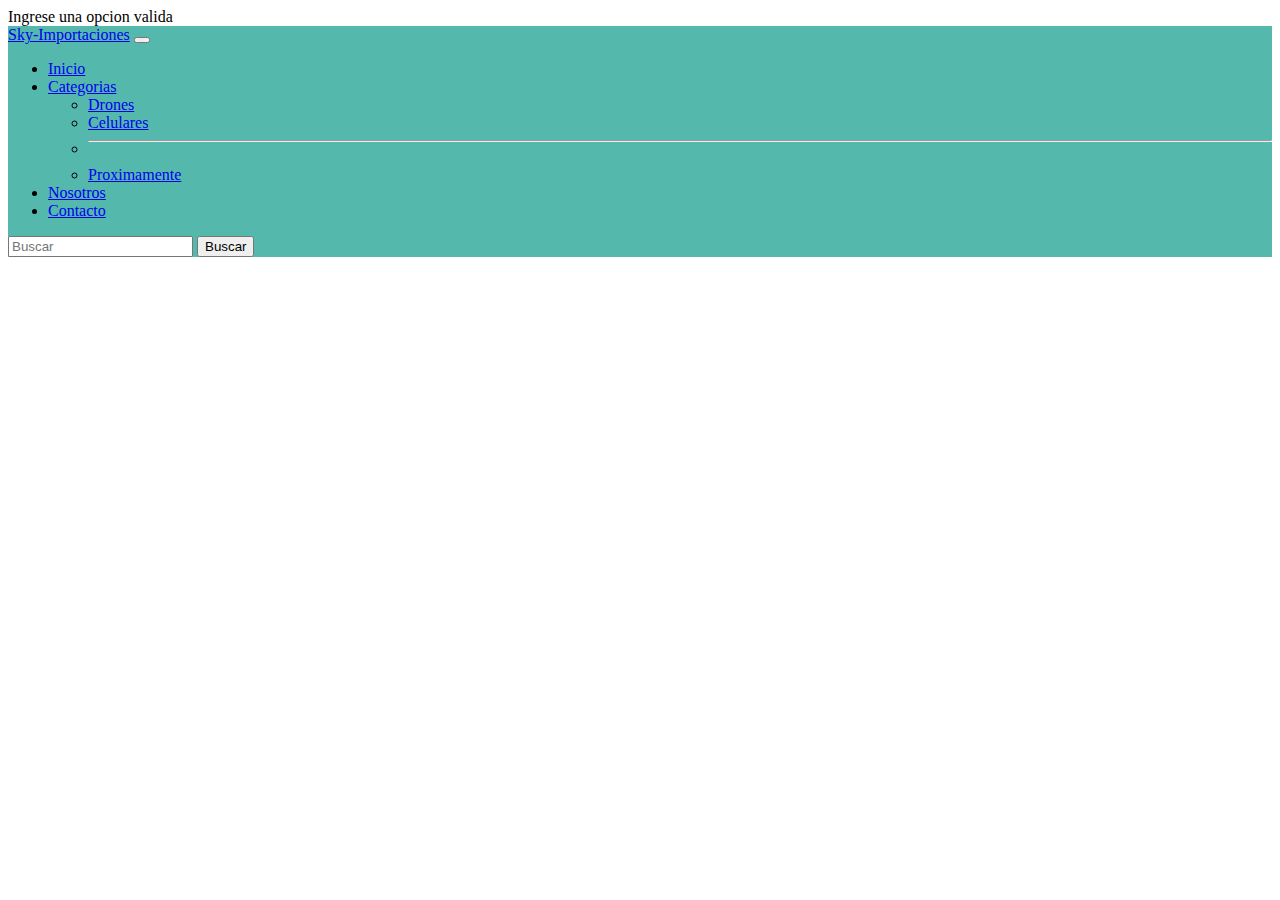
==== index.html @ 5ee49a60 "Add files via upload" ====
<!DOCTYPE html>
<html lang="en">
  <head>
    <meta charset="UTF-8" />
    <meta http-equiv="X-UA-Compatible" content="IE=edge" />
    <meta name="viewport" content="width=device-width, initial-scale=1.0" />
    <script src="./js/objetos.js"></script>
    <title>Pagina principal Sky-Importaciones</title>
    <!-- Importacion de Bootstrap -->
    <link
      href="https://cdn.jsdelivr.net/npm/bootstrap@5.1.3/dist/css/bootstrap.min.css"
      rel="stylesheet"
      integrity="sha384-1BmE4kWBq78iYhFldvKuhfTAU6auU8tT94WrHftjDbrCEXSU1oBoqyl2QvZ6jIW3"
      crossorigin="anonymous"
    />
  </head>
  <body>
    <!-- Menu -->
    <nav
      class="navbar navbar-expand-lg navbar-light"
      style="background-color: #54b9ac"
    >
      <div class="container-fluid">
        <a class="navbar-brand" href="#">Sky-Importaciones</a>
        <button
          class="navbar-toggler"
          type="button"
          data-bs-toggle="collapse"
          data-bs-target="#navbarSupportedContent"
          aria-controls="navbarSupportedContent"
          aria-expanded="false"
          aria-label="Toggle navigation"
        >
          <span class="navbar-toggler-icon"></span>
        </button>
        <div class="collapse navbar-collapse" id="navbarSupportedContent">
          <ul class="navbar-nav me-auto mb-2 mb-lg-0">
            <li class="nav-item">
              <a class="nav-link active" aria-current="page" href="#">Inicio</a>
            </li>
            <li class="nav-item dropdown">
              <a
                class="nav-link dropdown-toggle"
                href="#"
                id="navbarDropdown"
                role="button"
                data-bs-toggle="dropdown"
                aria-expanded="false"
              >
                Categorias
              </a>
              <ul class="dropdown-menu" aria-labelledby="navbarDropdown">
                <li><a class="dropdown-item" href="#">Drones</a></li>
                <li><a class="dropdown-item" href="#">Celulares</a></li>
                <li><hr class="dropdown-divider" /></li>
                <li>
                  <a class="dropdown-item" href="#">Proximamente</a>
                </li>
              </ul>
            </li>
            <li class="nav-item">
              <a class="nav-link" href="#">Nosotros</a>
            </li>

            <li class="nav-item">
              <a class="nav-link" href="#">Contacto</a>
            </li>
          </ul>
          <form class="d-flex">
            <input
              class="form-control me-2"
              type="search"
              placeholder="Buscar"
              aria-label="Search"
            />
            <button class="btn btn-outline-success" type="submit">
              Buscar
            </button>
          </form>
        </div>
      </div>
    </nav>

    <!--  <h2>Eleccion de productos</h2>

    <label for="producto">Seleccione el producto que desee </label>
    <select id="productos">
      <option value="">Elija su producto</option>
      <option value="drone">Drone</option>
      <option value="celular">Celular</option>
      <option value="tablet">Tablet</option>
      <option value="consola">Consola</option>
    </select>

    <h3></h3> -->

    <script
      src="https://cdn.jsdelivr.net/npm/bootstrap@5.1.3/dist/js/bootstrap.bundle.min.js"
      integrity="sha384-ka7Sk0Gln4gmtz2MlQnikT1wXgYsOg+OMhuP+IlRH9sENBO0LRn5q+8nbTov4+1p"
      crossorigin="anonymous"
    ></script>
  </body>
</html>
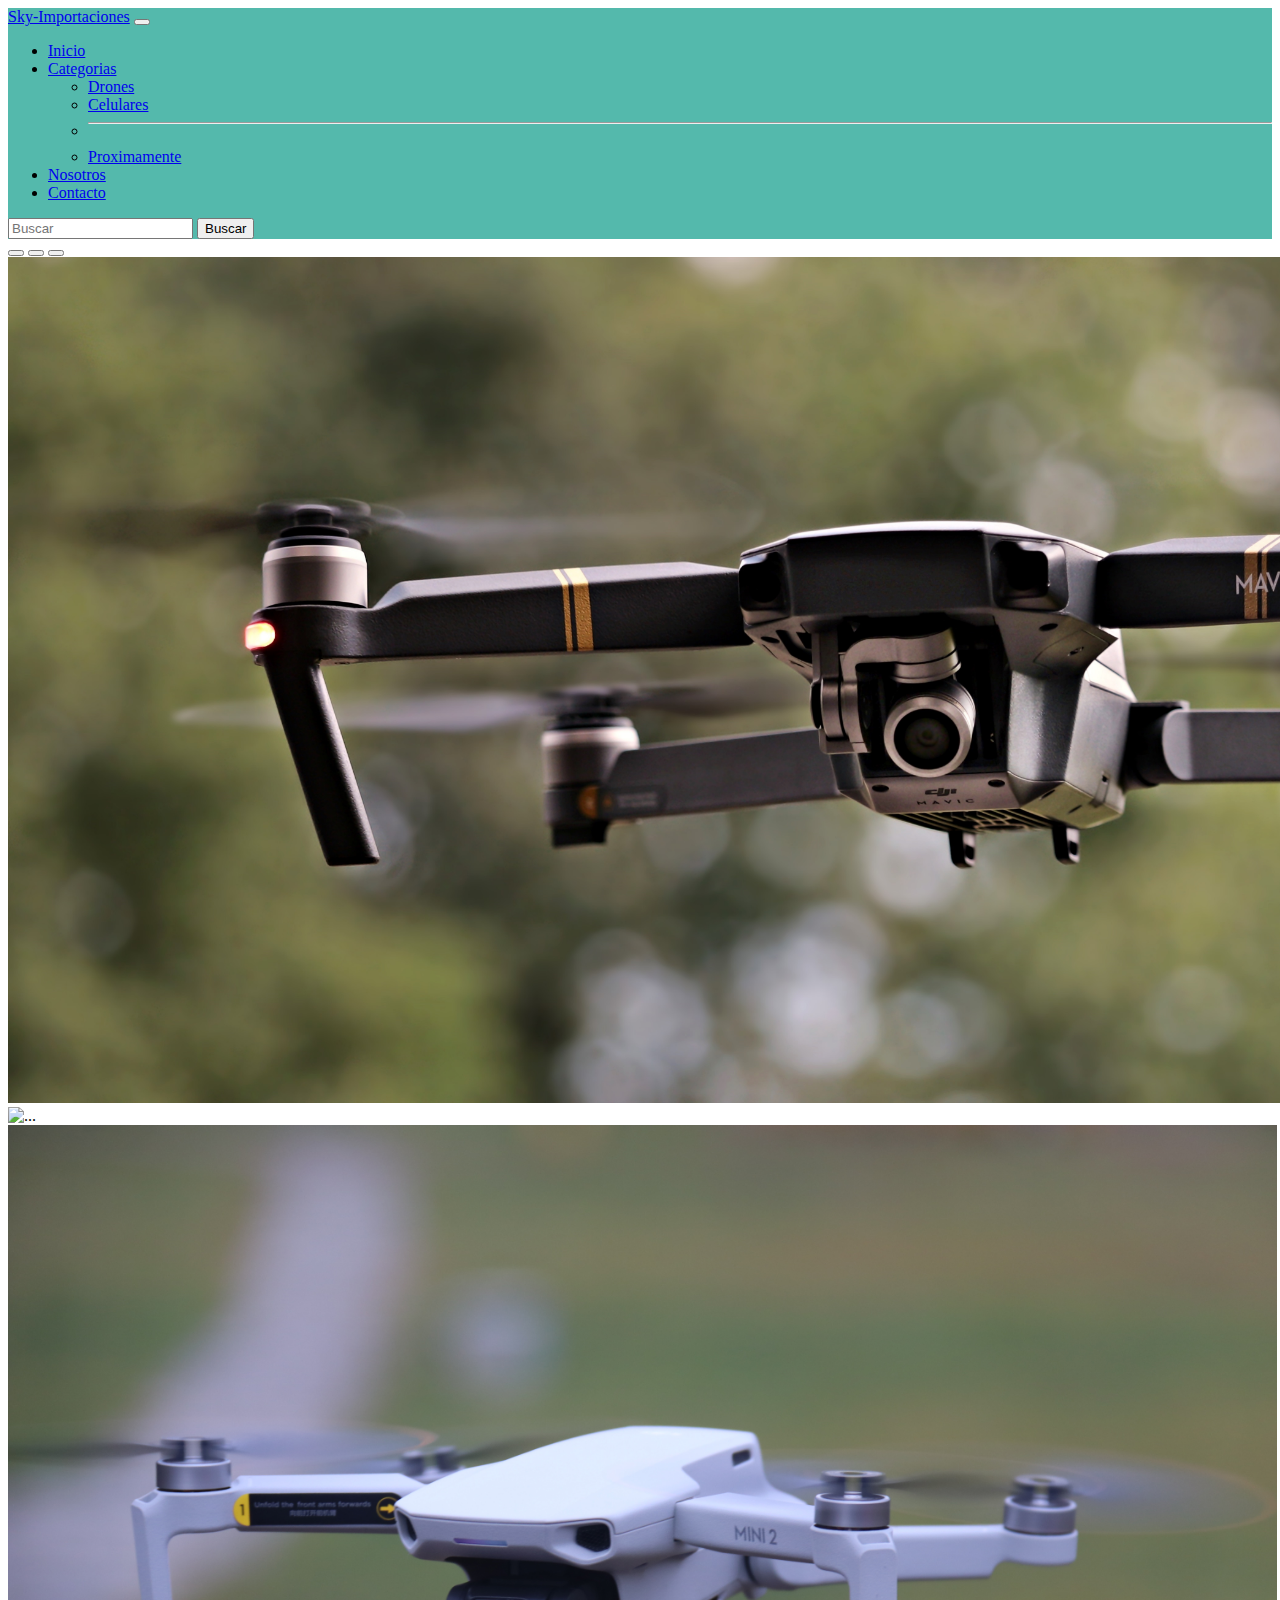
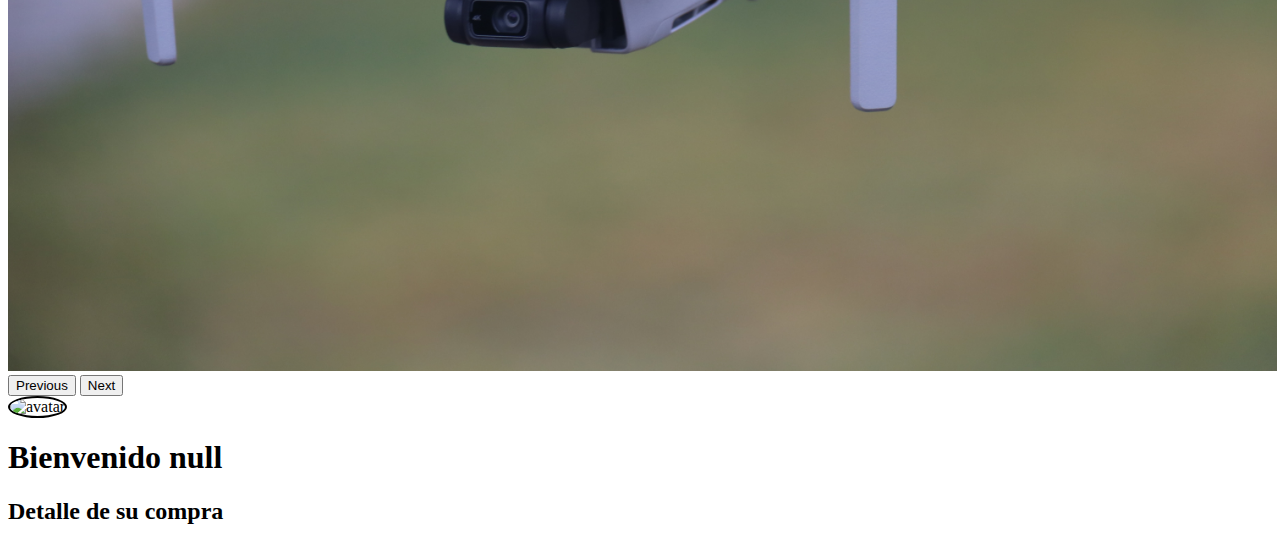
==== commit 641a49b3: "Add files via upload" ====
--- a/index.html
+++ b/index.html
@@ -4,7 +4,7 @@
     <meta charset="UTF-8" />
     <meta http-equiv="X-UA-Compatible" content="IE=edge" />
     <meta name="viewport" content="width=device-width, initial-scale=1.0" />
-    <script src="./js/objetos.js"></script>
+    <!--  <script src="./js/objetos.js"></script> -->
     <title>Pagina principal Sky-Importaciones</title>
     <!-- Importacion de Bootstrap -->
     <link
@@ -13,6 +13,8 @@
       integrity="sha384-1BmE4kWBq78iYhFldvKuhfTAU6auU8tT94WrHftjDbrCEXSU1oBoqyl2QvZ6jIW3"
       crossorigin="anonymous"
     />
+
+    <link rel="stylesheet" href="./css/style.css" />
   </head>
   <body>
     <!-- Menu -->
@@ -81,23 +83,93 @@
       </div>
     </nav>
 
-    <!--  <h2>Eleccion de productos</h2>
+    <!-- Carrousel Header -->
+    <div
+      id="carouselExampleIndicators"
+      class="carousel slide"
+      data-bs-ride="carousel"
+    >
+      <div class="carousel-indicators">
+        <button
+          type="button"
+          data-bs-target="#carouselExampleIndicators"
+          data-bs-slide-to="0"
+          class="active"
+          aria-current="true"
+          aria-label="Slide 1"
+        ></button>
+        <button
+          type="button"
+          data-bs-target="#carouselExampleIndicators"
+          data-bs-slide-to="1"
+          aria-label="Slide 2"
+        ></button>
+        <button
+          type="button"
+          data-bs-target="#carouselExampleIndicators"
+          data-bs-slide-to="2"
+          aria-label="Slide 3"
+        ></button>
+      </div>
+      <div class="carousel-inner">
+        <div class="carousel-item active">
+          <img
+            src="./img/carrousel/drone_1.jpg"
+            class="d-block w-100"
+            alt="..."
+          />
+        </div>
+        <div class="carousel-item">
+          <img
+            src="./img/carrousel/drone_2.jpg"
+            class="d-block w-100"
+            alt="..."
+          />
+        </div>
+        <div class="carousel-item">
+          <img
+            src="./img/carrousel/drone_3.jpg"
+            class="d-block w-100"
+            alt="..."
+          />
+        </div>
+      </div>
+      <button
+        class="carousel-control-prev"
+        type="button"
+        data-bs-target="#carouselExampleIndicators"
+        data-bs-slide="prev"
+      >
+        <span class="carousel-control-prev-icon" aria-hidden="true"></span>
+        <span class="visually-hidden">Previous</span>
+      </button>
+      <button
+        class="carousel-control-next"
+        type="button"
+        data-bs-target="#carouselExampleIndicators"
+        data-bs-slide="next"
+      >
+        <span class="carousel-control-next-icon" aria-hidden="true"></span>
+        <span class="visually-hidden">Next</span>
+      </button>
+    </div>
 
-    <label for="producto">Seleccione el producto que desee </label>
-    <select id="productos">
-      <option value="">Elija su producto</option>
-      <option value="drone">Drone</option>
-      <option value="celular">Celular</option>
-      <option value="tablet">Tablet</option>
-      <option value="consola">Consola</option>
-    </select>
-
-    <h3></h3> -->
+    <div class="container">
+      <img src="" class="layoutAvatar" id="avatar" alt="avatar" />
+      <h1 id="userTitle" class="display-3 py-5">Bienvenido</h1>
+      <!--       <button id="buttonBuy" class="btn btn-danger">
+        Click para monstrar los productos
+      </button> -->
+    </div>
+    <div class="container display-3 py-5">
+      <h2>Detalle de su compra</h2>
+    </div>
 
     <script
       src="https://cdn.jsdelivr.net/npm/bootstrap@5.1.3/dist/js/bootstrap.bundle.min.js"
       integrity="sha384-ka7Sk0Gln4gmtz2MlQnikT1wXgYsOg+OMhuP+IlRH9sENBO0LRn5q+8nbTov4+1p"
       crossorigin="anonymous"
     ></script>
+    <script src="./js/script.js"></script>
   </body>
 </html>
--- a/css/style.css
+++ b/css/style.css
@@ -0,0 +1,11 @@
+/* Se define el alto de la imagen del carrousel */
+.slide img {
+  height: 94vh;
+}
+
+.layoutAvatar {
+  width: 200px;
+  height: 200px;
+  border: 2px solid black;
+  border-radius: 50%;
+}
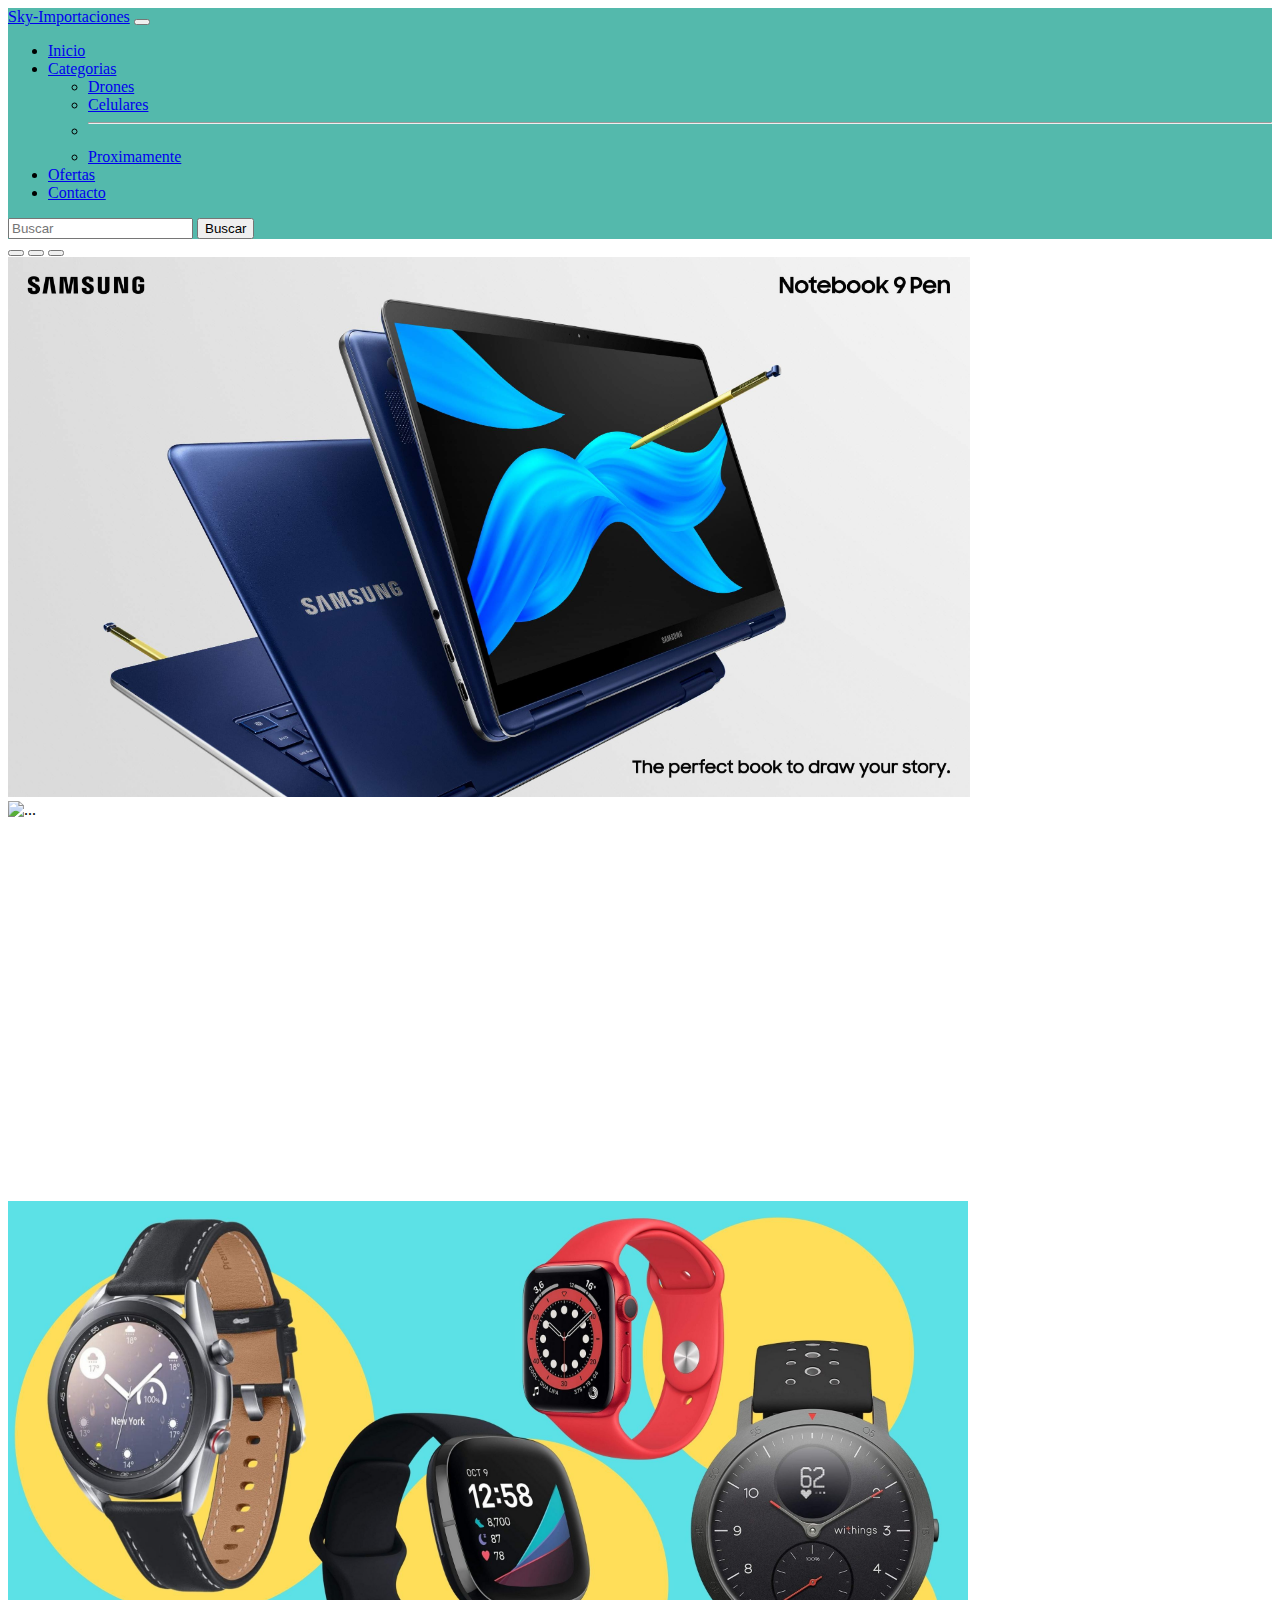
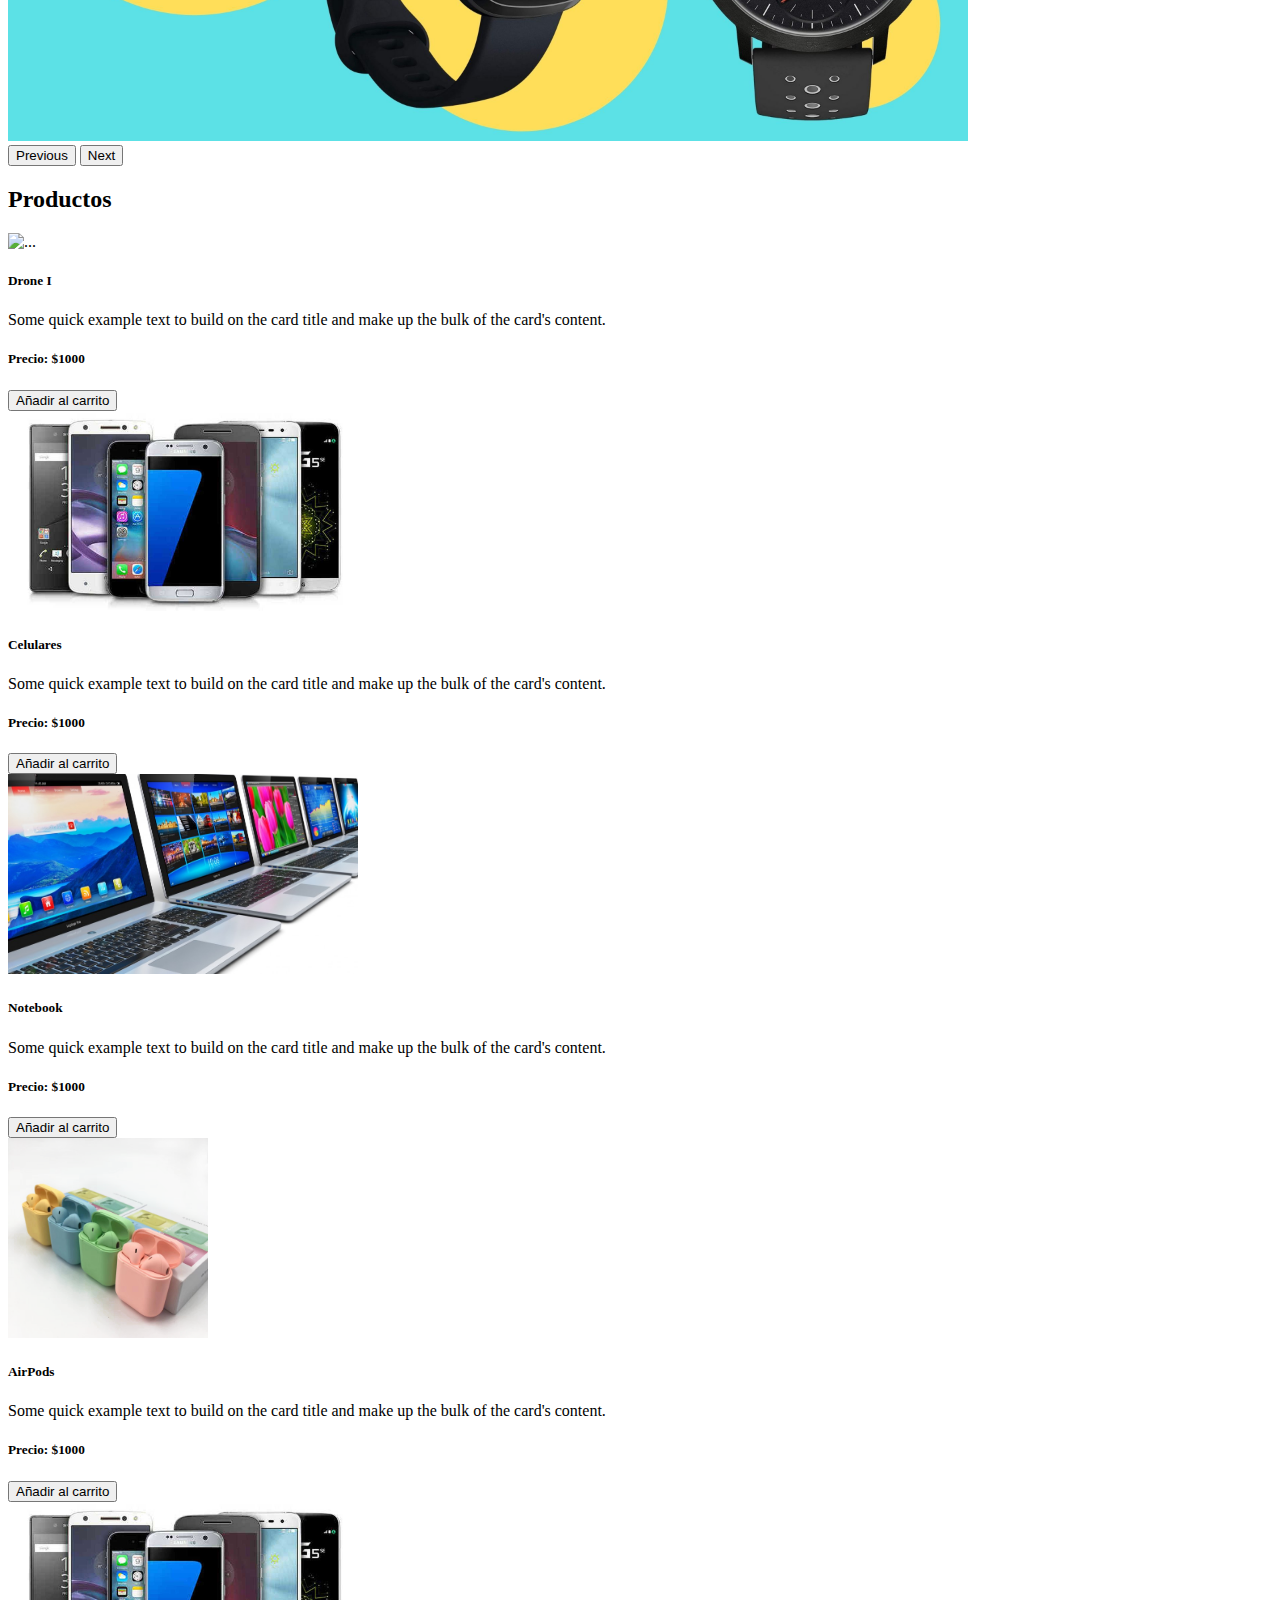
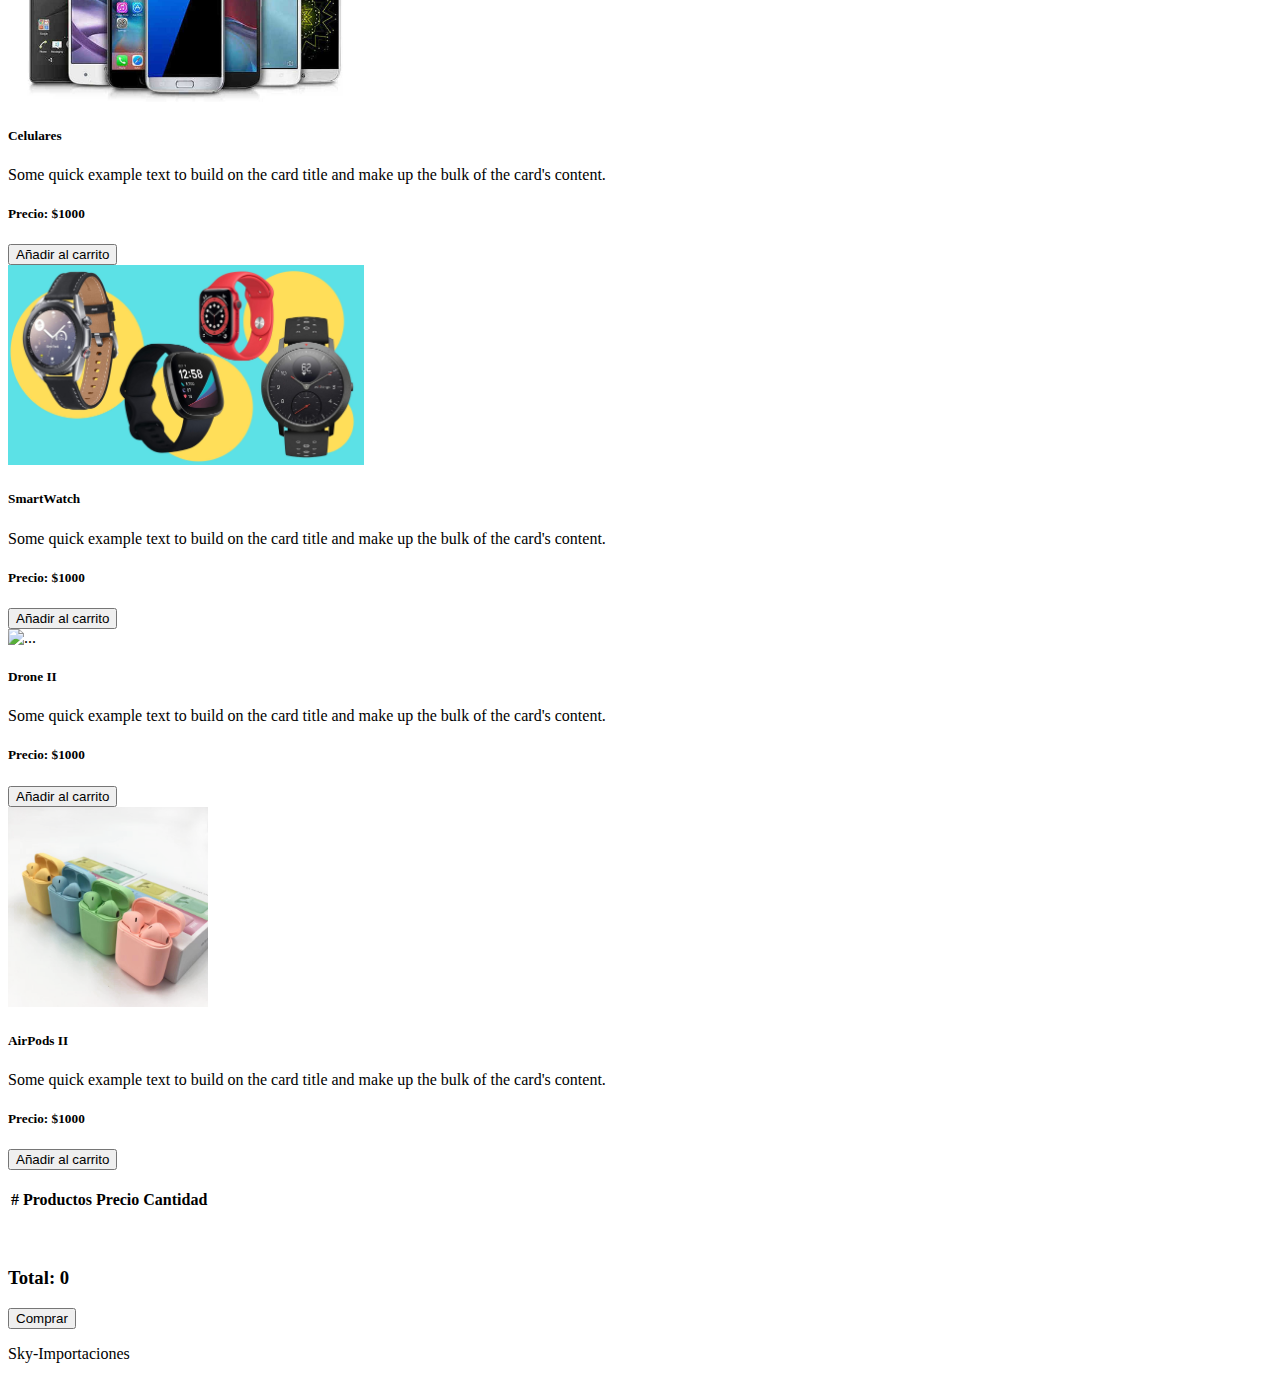
==== commit 4f2c7d32: "Add files via upload" ====
--- a/index.html
+++ b/index.html
@@ -4,7 +4,6 @@
     <meta charset="UTF-8" />
     <meta http-equiv="X-UA-Compatible" content="IE=edge" />
     <meta name="viewport" content="width=device-width, initial-scale=1.0" />
-    <!--  <script src="./js/objetos.js"></script> -->
     <title>Pagina principal Sky-Importaciones</title>
     <!-- Importacion de Bootstrap -->
     <link
@@ -19,7 +18,7 @@
   <body>
     <!-- Menu -->
     <nav
-      class="navbar navbar-expand-lg navbar-light"
+      class="navbar navbar-expand-lg navbar-light sticky-top"
       style="background-color: #54b9ac"
     >
       <div class="container-fluid">
@@ -61,7 +60,7 @@
               </ul>
             </li>
             <li class="nav-item">
-              <a class="nav-link" href="#">Nosotros</a>
+              <a class="nav-link" href="#">Ofertas</a>
             </li>
 
             <li class="nav-item">
@@ -114,7 +113,7 @@
       <div class="carousel-inner">
         <div class="carousel-item active">
           <img
-            src="./img/carrousel/drone_1.jpg"
+            src="./img/carrousel/notebook.jpg"
             class="d-block w-100"
             alt="..."
           />
@@ -128,7 +127,7 @@
         </div>
         <div class="carousel-item">
           <img
-            src="./img/carrousel/drone_3.jpg"
+            src="./img/carrousel/smartwatch.jpg"
             class="d-block w-100"
             alt="..."
           />
@@ -154,16 +153,267 @@
       </button>
     </div>
 
-    <div class="container">
-      <img src="" class="layoutAvatar" id="avatar" alt="avatar" />
-      <h1 id="userTitle" class="display-3 py-5">Bienvenido</h1>
-      <!--       <button id="buttonBuy" class="btn btn-danger">
-        Click para monstrar los productos
-      </button> -->
-    </div>
-    <div class="container display-3 py-5">
-      <h2>Detalle de su compra</h2>
-    </div>
+    <!-- ALERTAS -->
+    <!-- ANADIDO -->
+    <div
+      class="alert container position-sticky top-0 alert-primary hide"
+      role="alert"
+    >
+      Producto agregado exitosamente!
+    </div>
+
+    <!-- ELIMINADO -->
+    <div
+      class="alert container position-sticky top-0 alert-danger remove"
+      role="alert"
+    >
+      Producto eliminado!
+    </div>
+
+    <!--TODO: Creacion de productos Inicio -->
+    <h2 class="container">Productos</h2>
+    <div class="container mt-3">
+      <!-- row-cols-sm-1 row-cols-md-2 row-cols-lg-3 row-cols-xl-4 -->
+      <div class="row">
+        <div class="col-md-3">
+          <div class="card">
+            <img
+              src="./img/categorias/drone.jpg"
+              class="card-img-top"
+              height="200px"
+              alt="..."
+            />
+            <div class="card-body">
+              <h5 class="card-title">Drone I</h5>
+              <p class="card-text">
+                Some quick example text to build on the card title and make up
+                the bulk of the card's content.
+              </p>
+              <h5 class="text-primary">
+                Precio: <span class="precio">$1000</span>
+              </h5>
+              <div class="d-grid gap-2">
+                <button class="btn btn-primary button">
+                  Añadir al carrito
+                </button>
+              </div>
+            </div>
+          </div>
+        </div>
+        <div class="col-md-3">
+          <div class="card">
+            <img
+              src="./img/categorias/celulares.jpg"
+              class="card-img-top"
+              height="200px"
+              alt="..."
+            />
+            <div class="card-body">
+              <h5 class="card-title">Celulares</h5>
+              <p class="card-text">
+                Some quick example text to build on the card title and make up
+                the bulk of the card's content.
+              </p>
+              <h5 class="text-primary">
+                Precio: <span class="precio">$1000</span>
+              </h5>
+              <div class="d-grid gap-2">
+                <button class="btn btn-primary button">
+                  Añadir al carrito
+                </button>
+              </div>
+            </div>
+          </div>
+        </div>
+        <div class="col-md-3">
+          <div class="card">
+            <img
+              src="./img/categorias/notebooks.jpg"
+              class="card-img-top"
+              height="200px"
+              alt="..."
+            />
+            <div class="card-body">
+              <h5 class="card-title">Notebook</h5>
+              <p class="card-text">
+                Some quick example text to build on the card title and make up
+                the bulk of the card's content.
+              </p>
+              <h5 class="text-primary">
+                Precio: <span class="precio">$1000</span>
+              </h5>
+              <div class="d-grid gap-2">
+                <button class="btn btn-primary button">
+                  Añadir al carrito
+                </button>
+              </div>
+            </div>
+          </div>
+        </div>
+        <div class="col-md-3">
+          <div class="card">
+            <img
+              src="./img/categorias/auris.png"
+              class="card-img-top"
+              height="200px"
+              alt="..."
+            />
+            <div class="card-body">
+              <h5 class="card-title">AirPods</h5>
+              <p class="card-text">
+                Some quick example text to build on the card title and make up
+                the bulk of the card's content.
+              </p>
+              <h5 class="text-primary">
+                Precio: <span class="precio">$1000</span>
+              </h5>
+              <div class="d-grid gap-2">
+                <button class="btn btn-primary button">
+                  Añadir al carrito
+                </button>
+              </div>
+            </div>
+          </div>
+        </div>
+      </div>
+
+      <!-- SEGUNDA FILA -->
+
+      <div class="row mt-4">
+        <div class="col-md-3">
+          <div class="card">
+            <img
+              src="./img/categorias/celulares.jpg"
+              class="card-img-top"
+              height="200px"
+              alt="..."
+            />
+            <div class="card-body">
+              <h5 class="card-title">Celulares</h5>
+              <p class="card-text">
+                Some quick example text to build on the card title and make up
+                the bulk of the card's content.
+              </p>
+              <h5 class="text-primary">
+                Precio: <span class="precio">$1000</span>
+              </h5>
+              <div class="d-grid gap-2">
+                <button class="btn btn-primary button">
+                  Añadir al carrito
+                </button>
+              </div>
+            </div>
+          </div>
+        </div>
+        <div class="col-md-3">
+          <div class="card">
+            <img
+              src="./img/categorias/smartWatch.jpg"
+              class="card-img-top"
+              height="200px"
+              alt="..."
+            />
+            <div class="card-body">
+              <h5 class="card-title">SmartWatch</h5>
+              <p class="card-text">
+                Some quick example text to build on the card title and make up
+                the bulk of the card's content.
+              </p>
+              <h5 class="text-primary">
+                Precio: <span class="precio">$1000</span>
+              </h5>
+              <div class="d-grid gap-2">
+                <button class="btn btn-primary button">
+                  Añadir al carrito
+                </button>
+              </div>
+            </div>
+          </div>
+        </div>
+        <div class="col-md-3">
+          <div class="card">
+            <img
+              src="./img/categorias/drone.jpg"
+              class="card-img-top"
+              height="200px"
+              alt="..."
+            />
+            <div class="card-body">
+              <h5 class="card-title">Drone II</h5>
+              <p class="card-text">
+                Some quick example text to build on the card title and make up
+                the bulk of the card's content.
+              </p>
+              <h5 class="text-primary">
+                Precio: <span class="precio">$1000</span>
+              </h5>
+              <div class="d-grid gap-2">
+                <button class="btn btn-primary button">
+                  Añadir al carrito
+                </button>
+              </div>
+            </div>
+          </div>
+        </div>
+        <div class="col-md-3">
+          <div class="card">
+            <img
+              src="./img/categorias/auris.png"
+              class="card-img-top"
+              height="200px"
+              alt="..."
+            />
+            <div class="card-body">
+              <h5 class="card-title">AirPods II</h5>
+              <p class="card-text">
+                Some quick example text to build on the card title and make up
+                the bulk of the card's content.
+              </p>
+              <h5 class="text-primary">
+                Precio: <span class="precio">$1000</span>
+              </h5>
+              <div class="d-grid gap-2">
+                <button class="btn btn-primary button">
+                  Añadir al carrito
+                </button>
+              </div>
+            </div>
+          </div>
+        </div>
+      </div>
+    </div>
+
+    <!-- CARRITO DE COMPRAS -->
+    <div class="">
+      <br />
+      <table class="table bg-light">
+        <thead>
+          <tr class="text-primary">
+            <th scope="col">#</th>
+            <th scope="col">Productos</th>
+            <th scope="col">Precio</th>
+            <th scope="col">Cantidad</th>
+          </tr>
+        </thead>
+        <tbody class="tbody"></tbody>
+      </table>
+    </div>
+
+    <br /><br />
+
+    <!-- BOTON COMPRAR -->
+    <div class="row mx-4">
+      <div class="col">
+        <h3 class="itemCartTotal">Total: 0</h3>
+      </div>
+      <div class="col d-flex-justify-content-end">
+        <button class="btn btn-success">Comprar</button>
+      </div>
+    </div>
+
+    <footer class="bg-dark p-3 mt-5">
+      <p class="text-center m-0 text-muted">Sky-Importaciones</p>
+    </footer>
 
     <script
       src="https://cdn.jsdelivr.net/npm/bootstrap@5.1.3/dist/js/bootstrap.bundle.min.js"
@@ -171,5 +421,6 @@
       crossorigin="anonymous"
     ></script>
     <script src="./js/script.js"></script>
+    <!--     <script src="./js/script.js"></script> -->
   </body>
 </html>
--- a/css/style.css
+++ b/css/style.css
@@ -1,6 +1,8 @@
 /* Se define el alto de la imagen del carrousel */
 .slide img {
-  height: 94vh;
+  height: 60vh;
+  min-height: 400px;
+  background: no-repeat center center scroll;
 }
 
 .layoutAvatar {
@@ -9,3 +11,47 @@
   border: 2px solid black;
   border-radius: 50%;
 }
+
+.navSticky {
+  position: sticky;
+}
+
+/* ALERTA */
+.alert {
+  z-index: 100;
+}
+
+.carrito {
+  min-height: 80vh;
+  max-width: 1000px;
+  margin: 0 auto;
+  width: 100%;
+}
+
+.tableProductos {
+  display: flex;
+}
+
+.tableProductos > img {
+  width: 6rem;
+  object-fit: contain;
+  border-radius: 6px;
+  margin-right: 20px;
+}
+
+.tableCantidad > input {
+  width: 40px;
+  border: none;
+  outline: 0;
+  font-size: 16px;
+  font-weight: 700;
+  margin-right: 30px;
+  margin-bottom: 20px;
+}
+
+/* MUESTRO EL ALER */
+
+.hide,
+.remove {
+  display: none;
+}
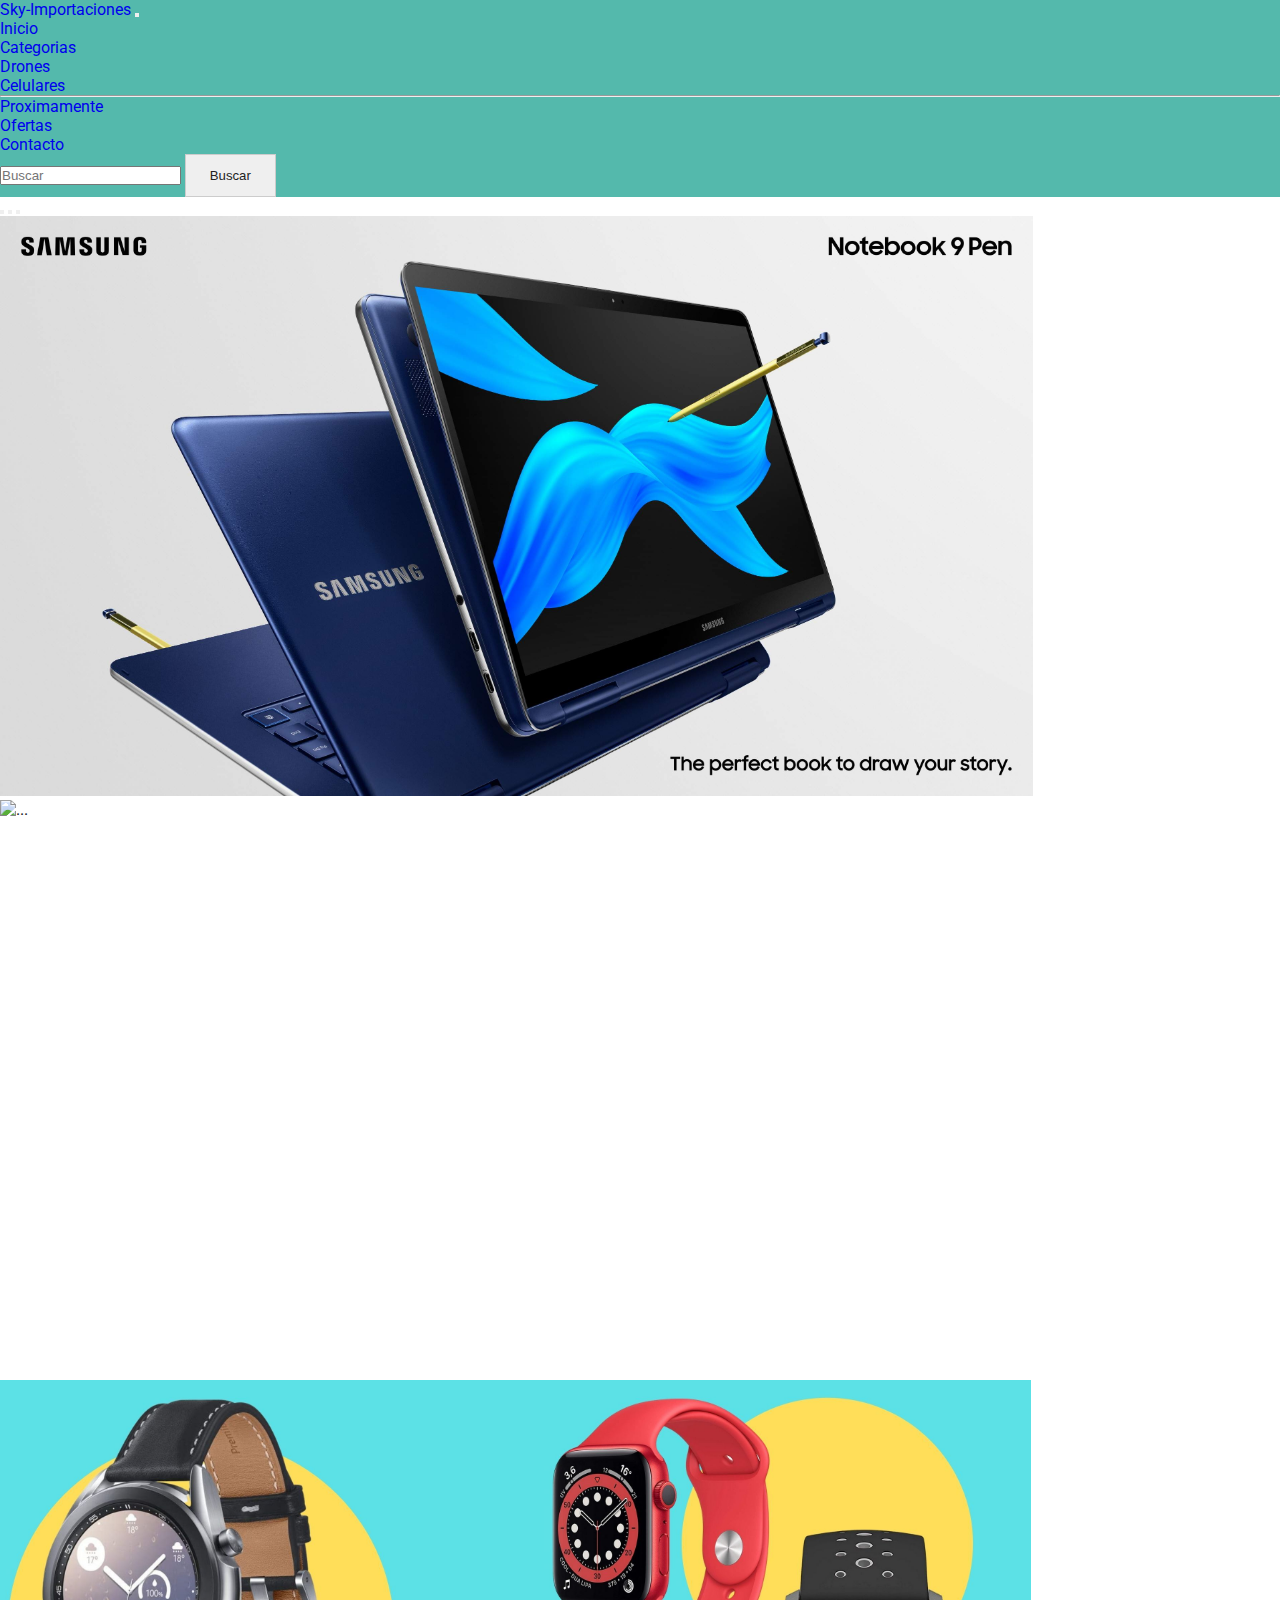
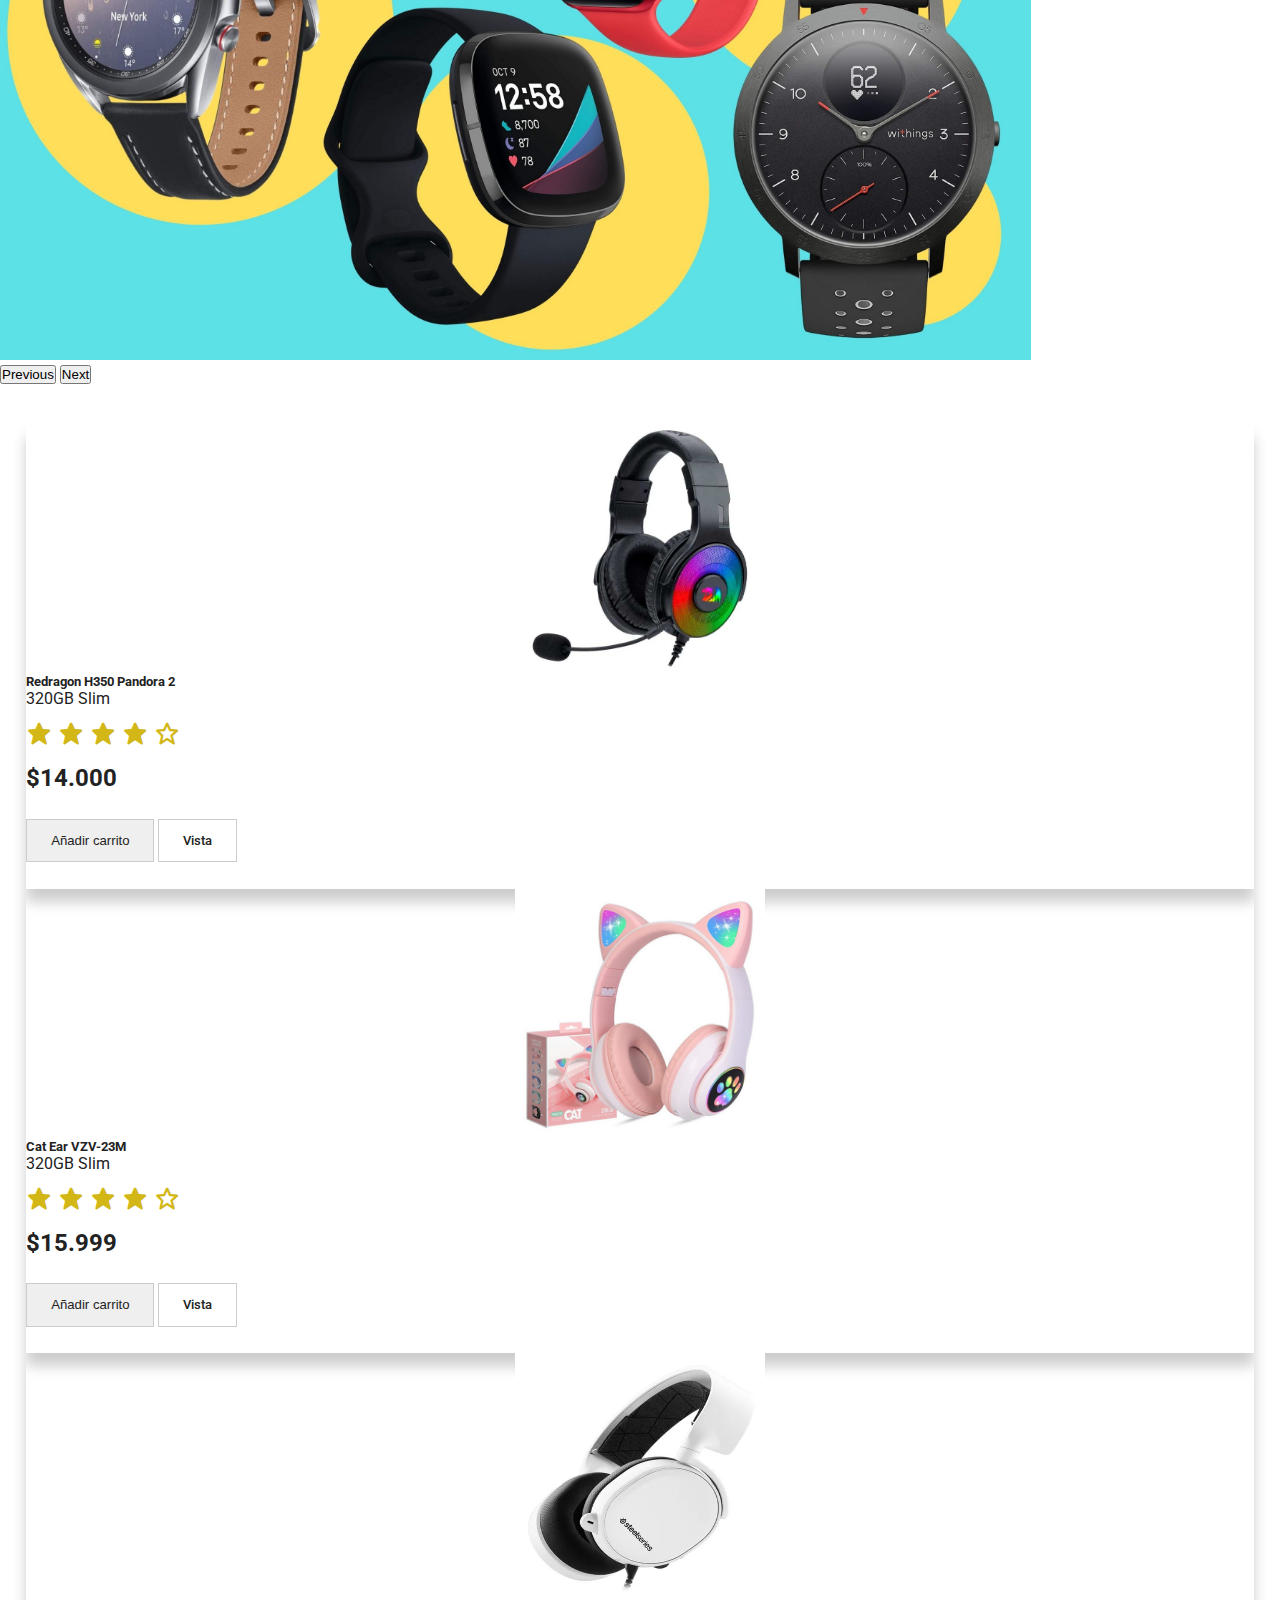
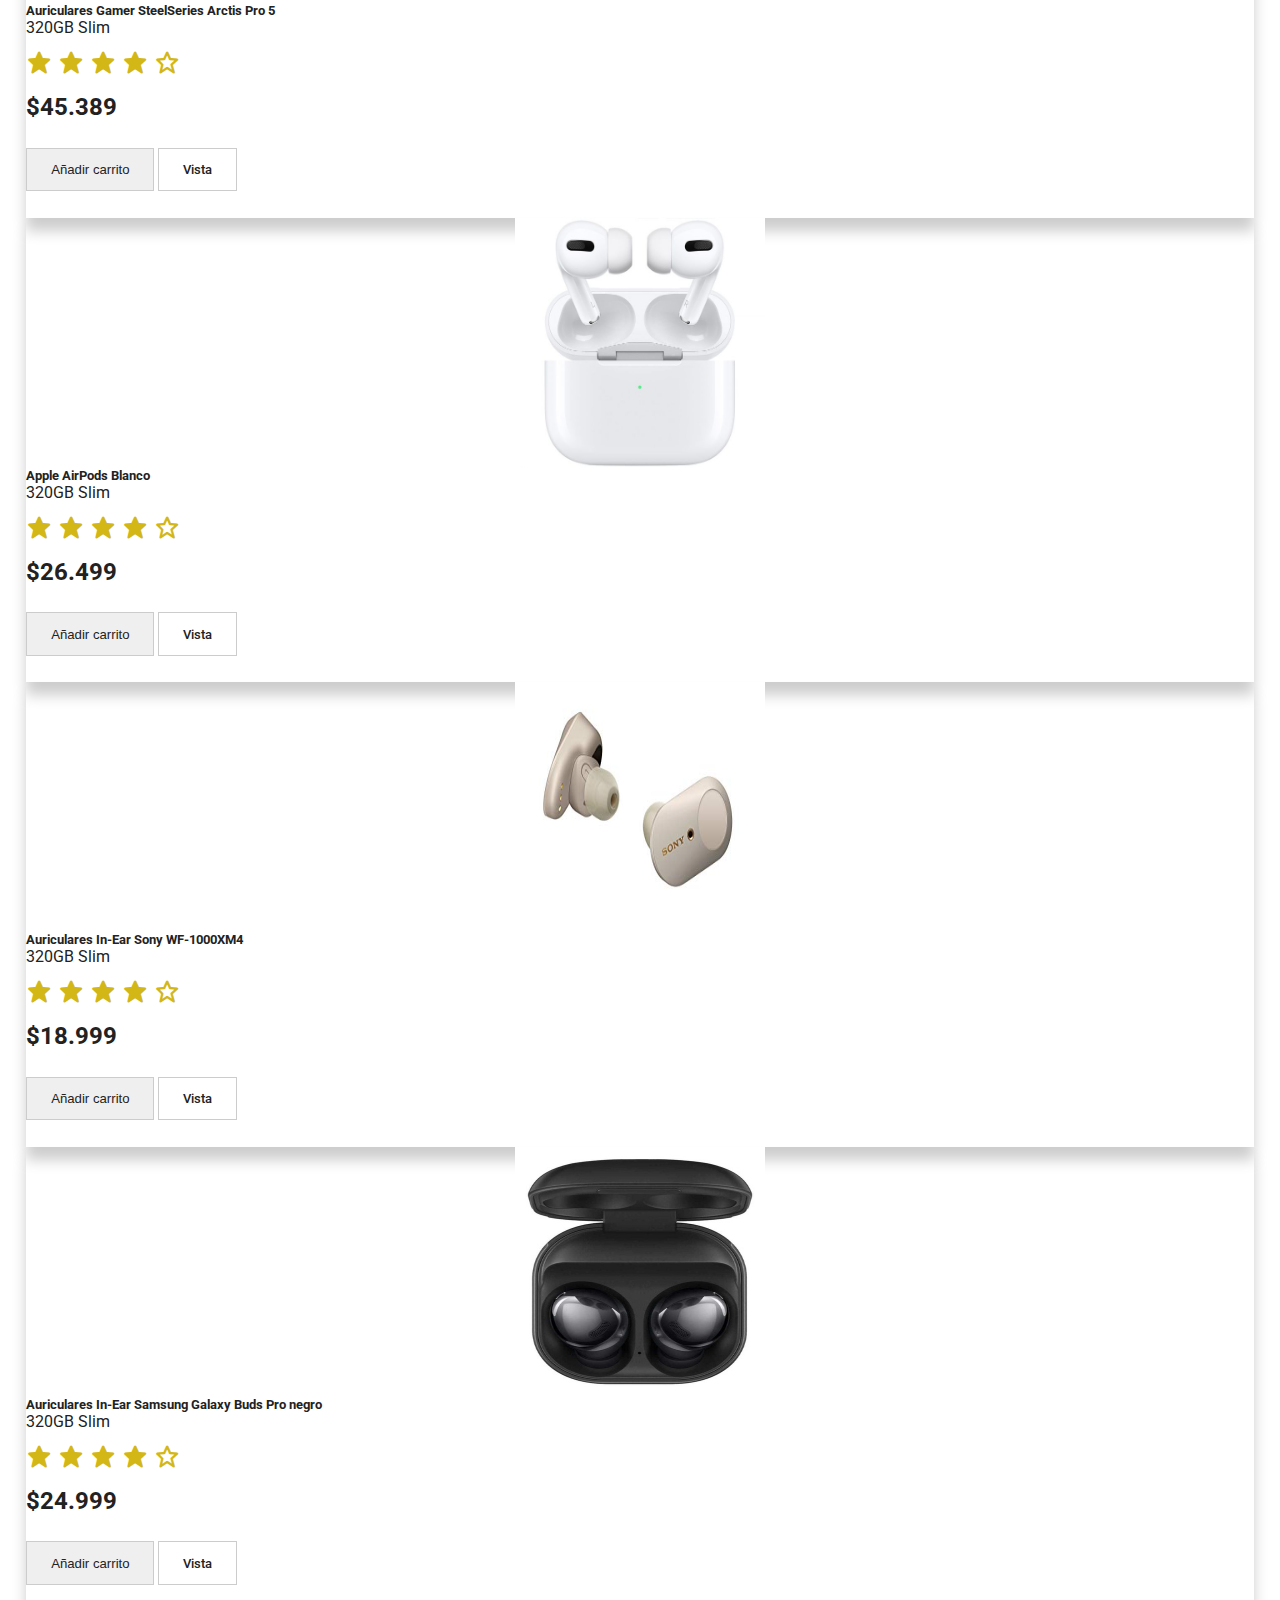
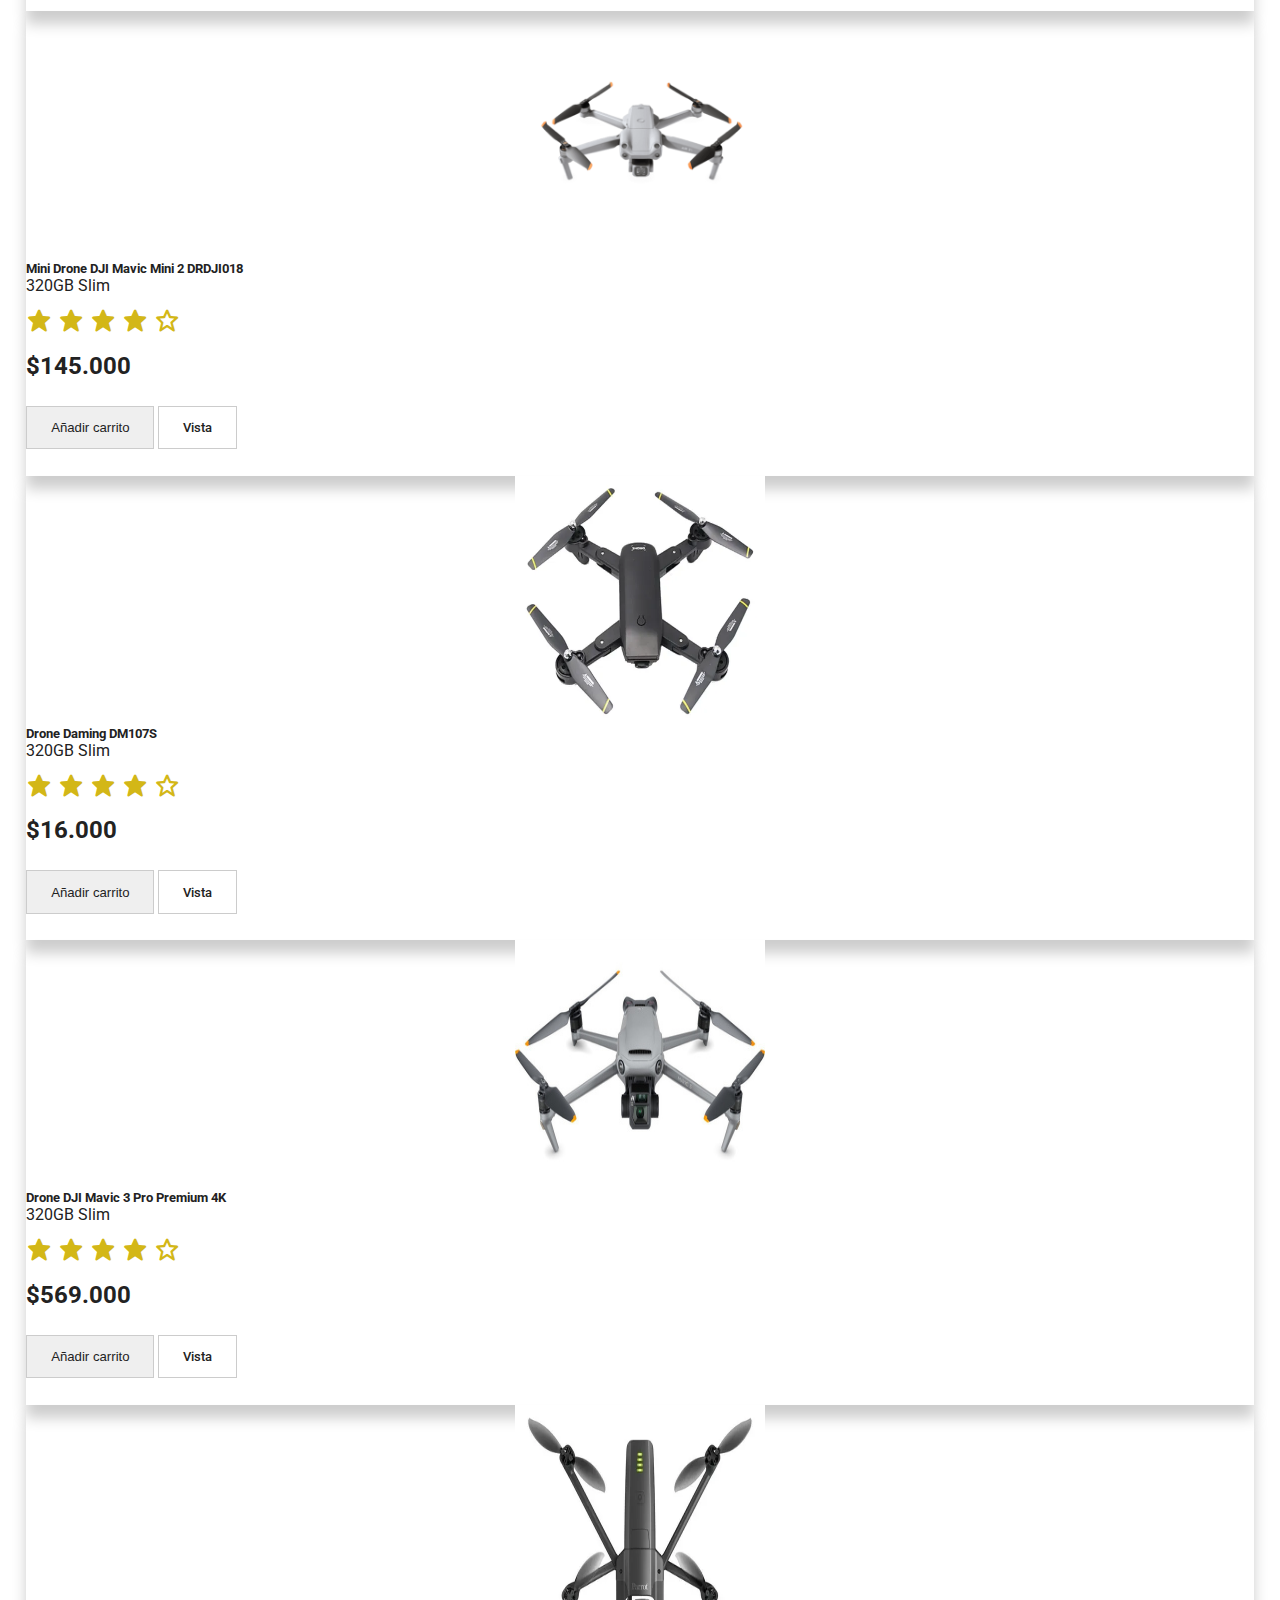
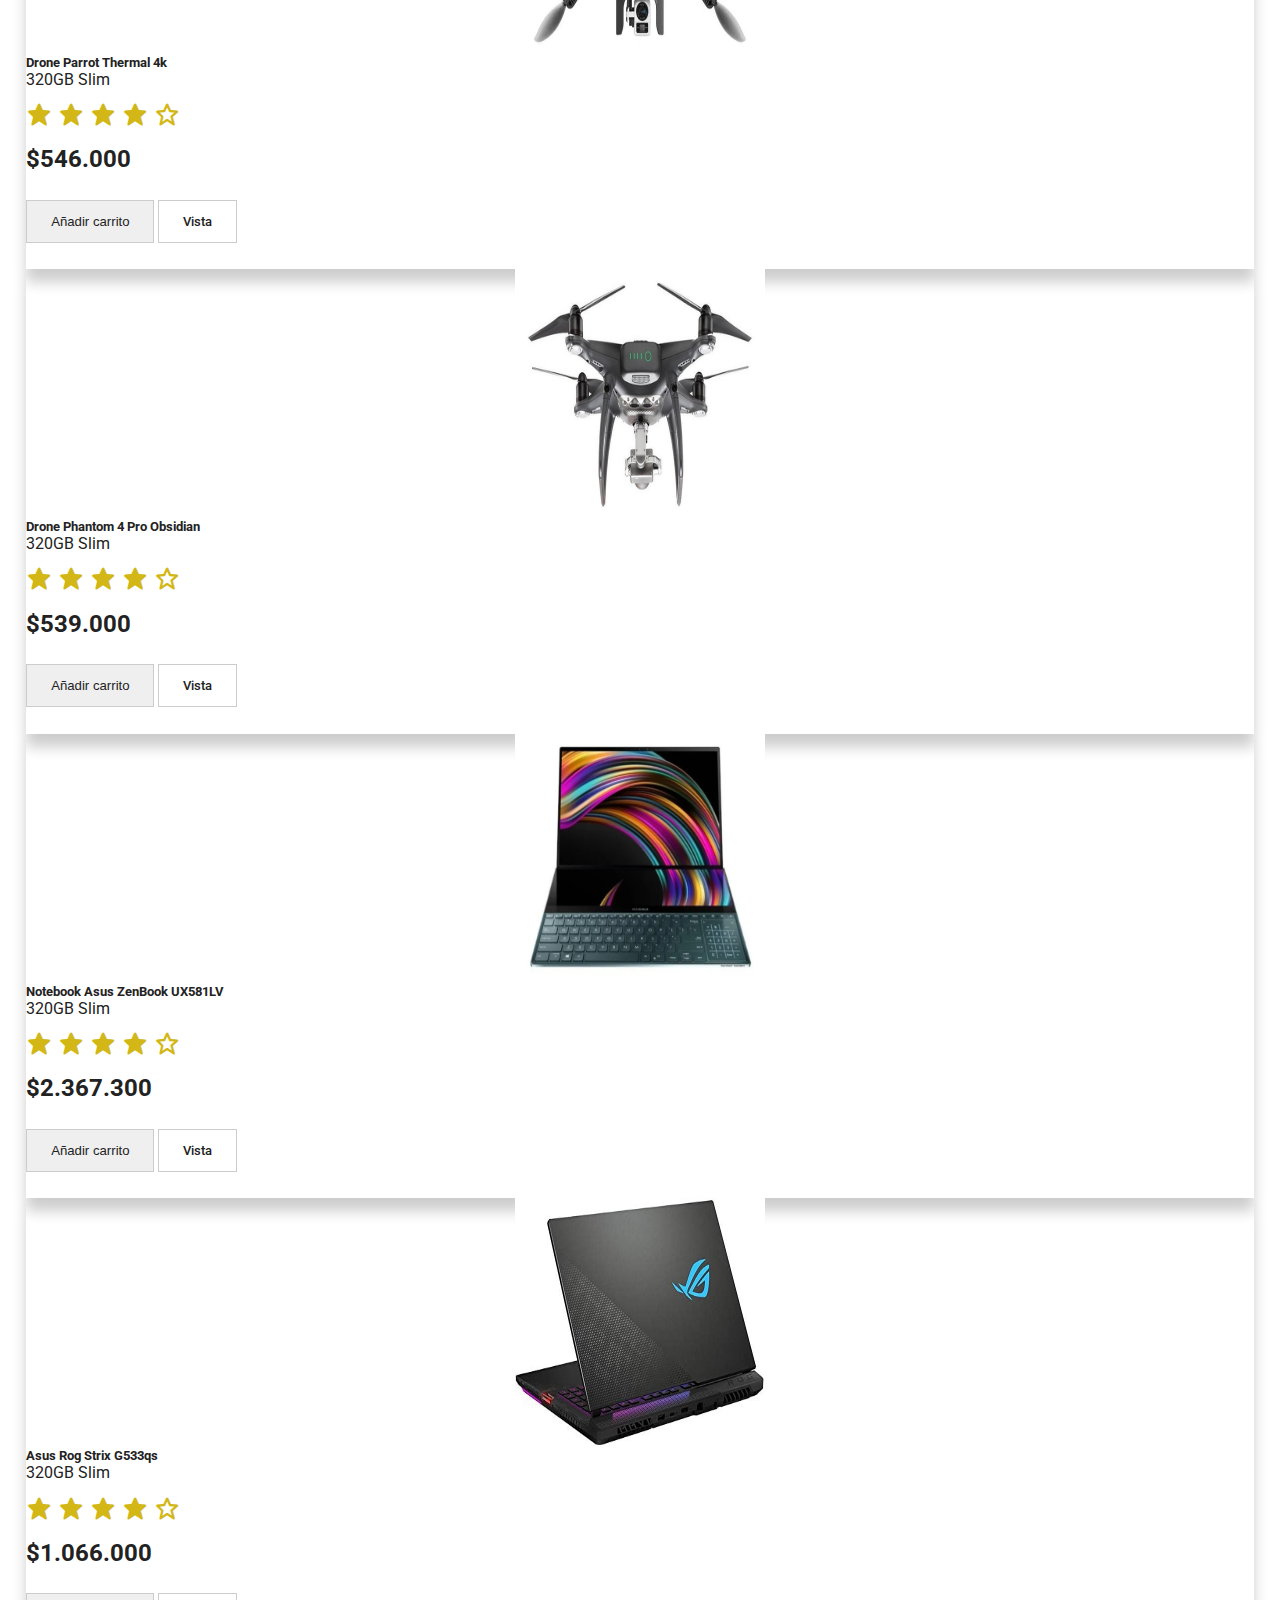
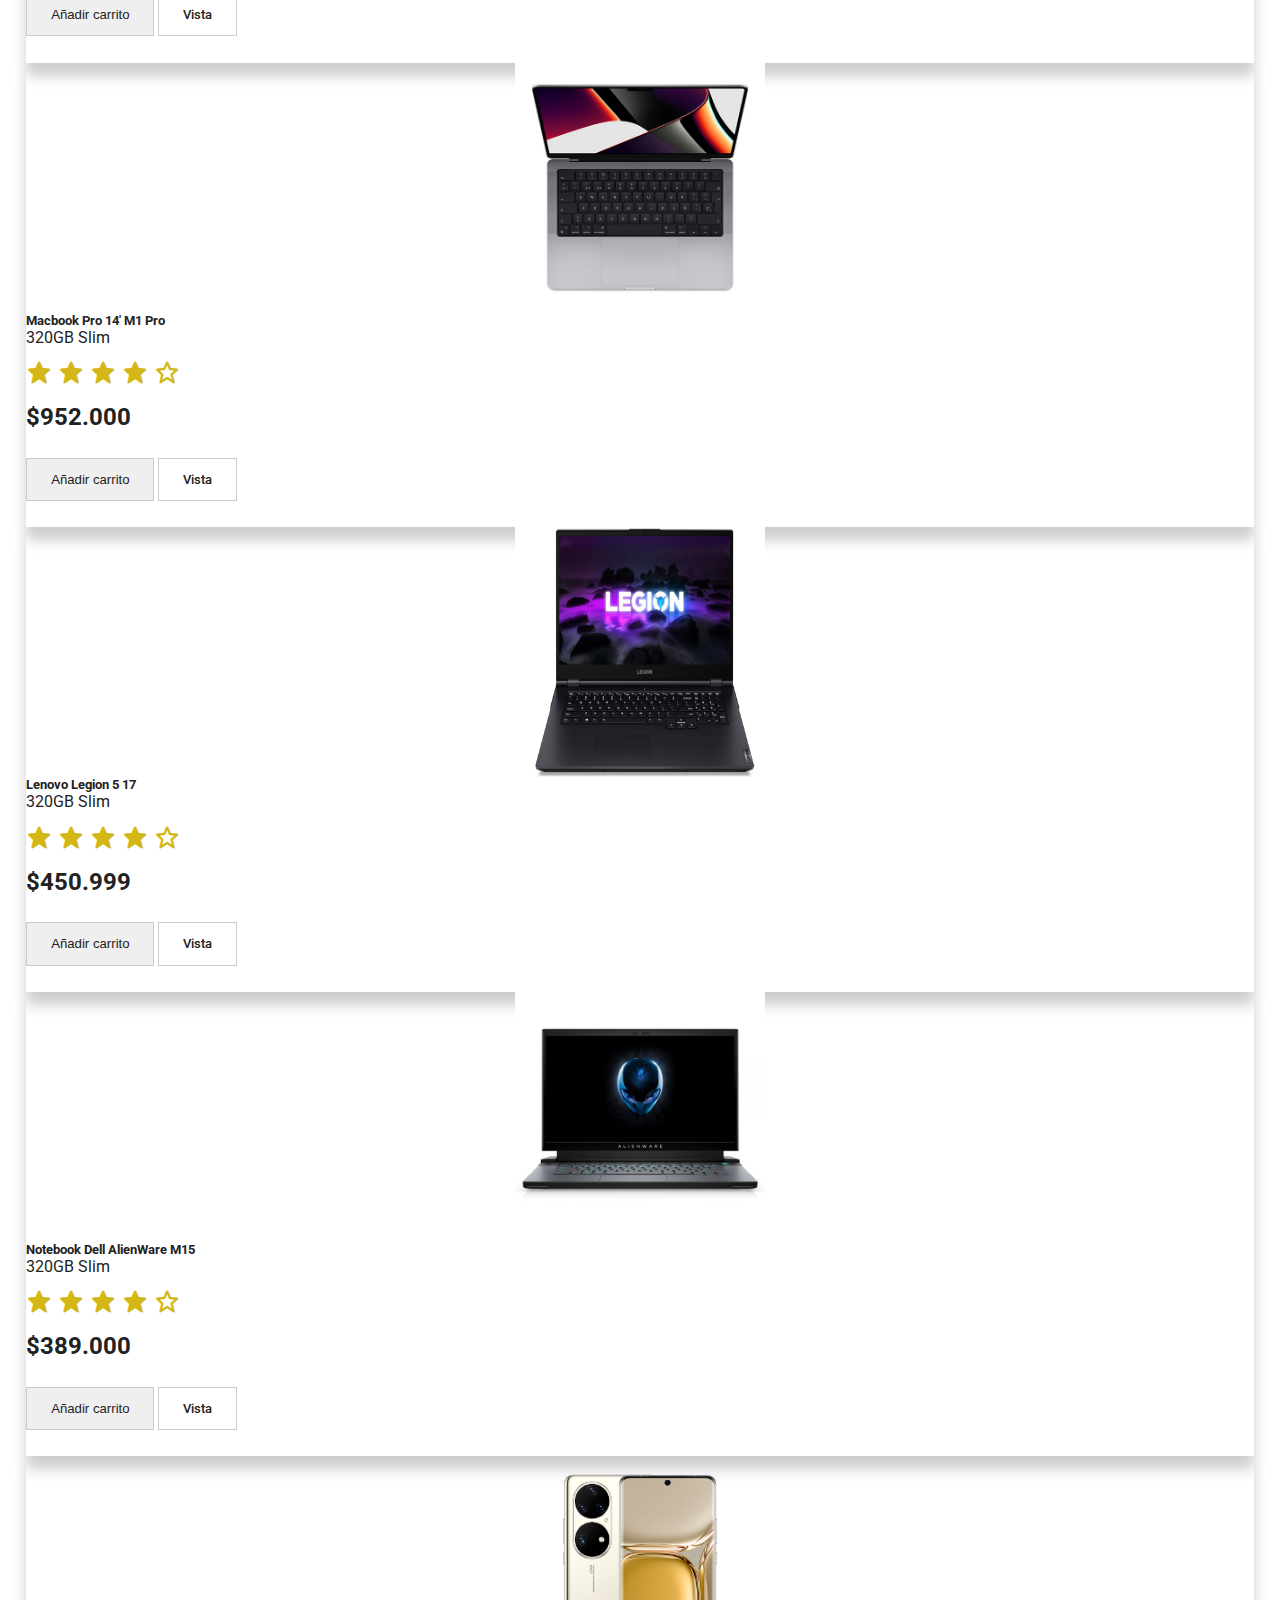
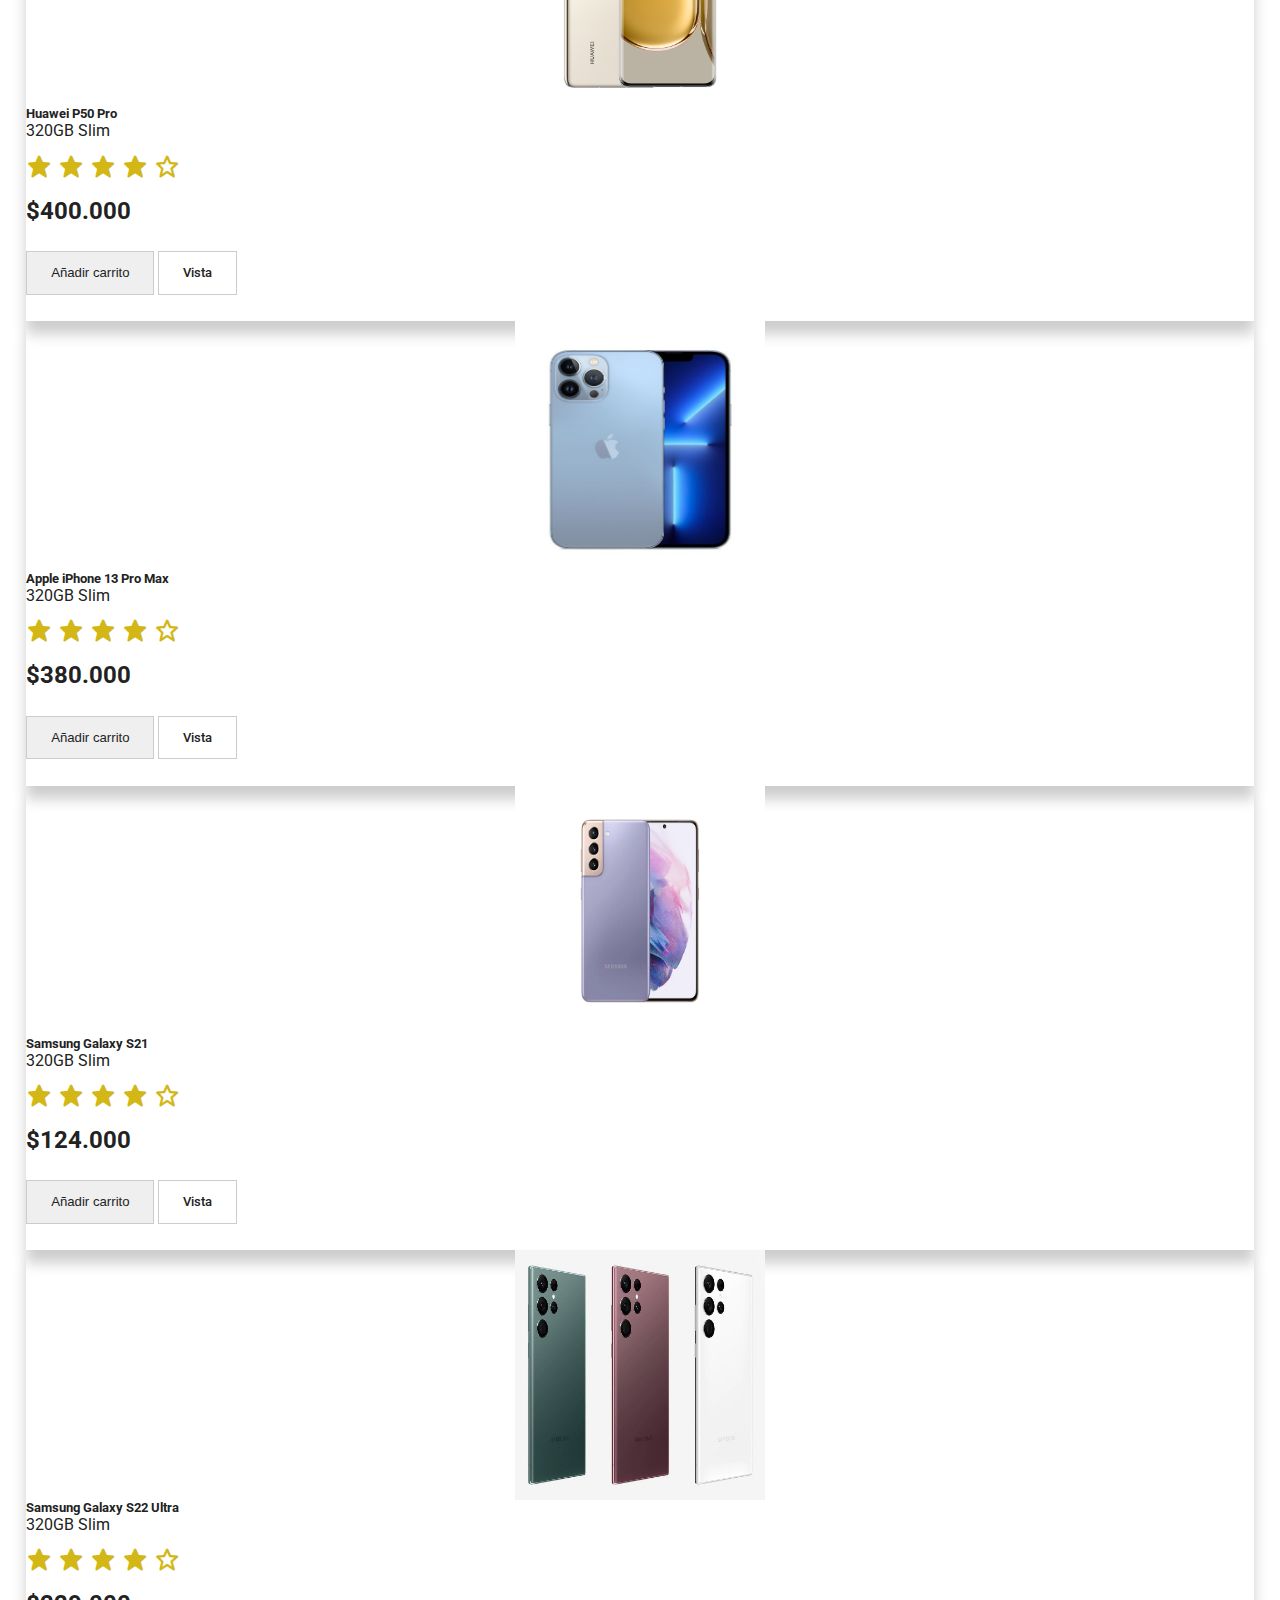
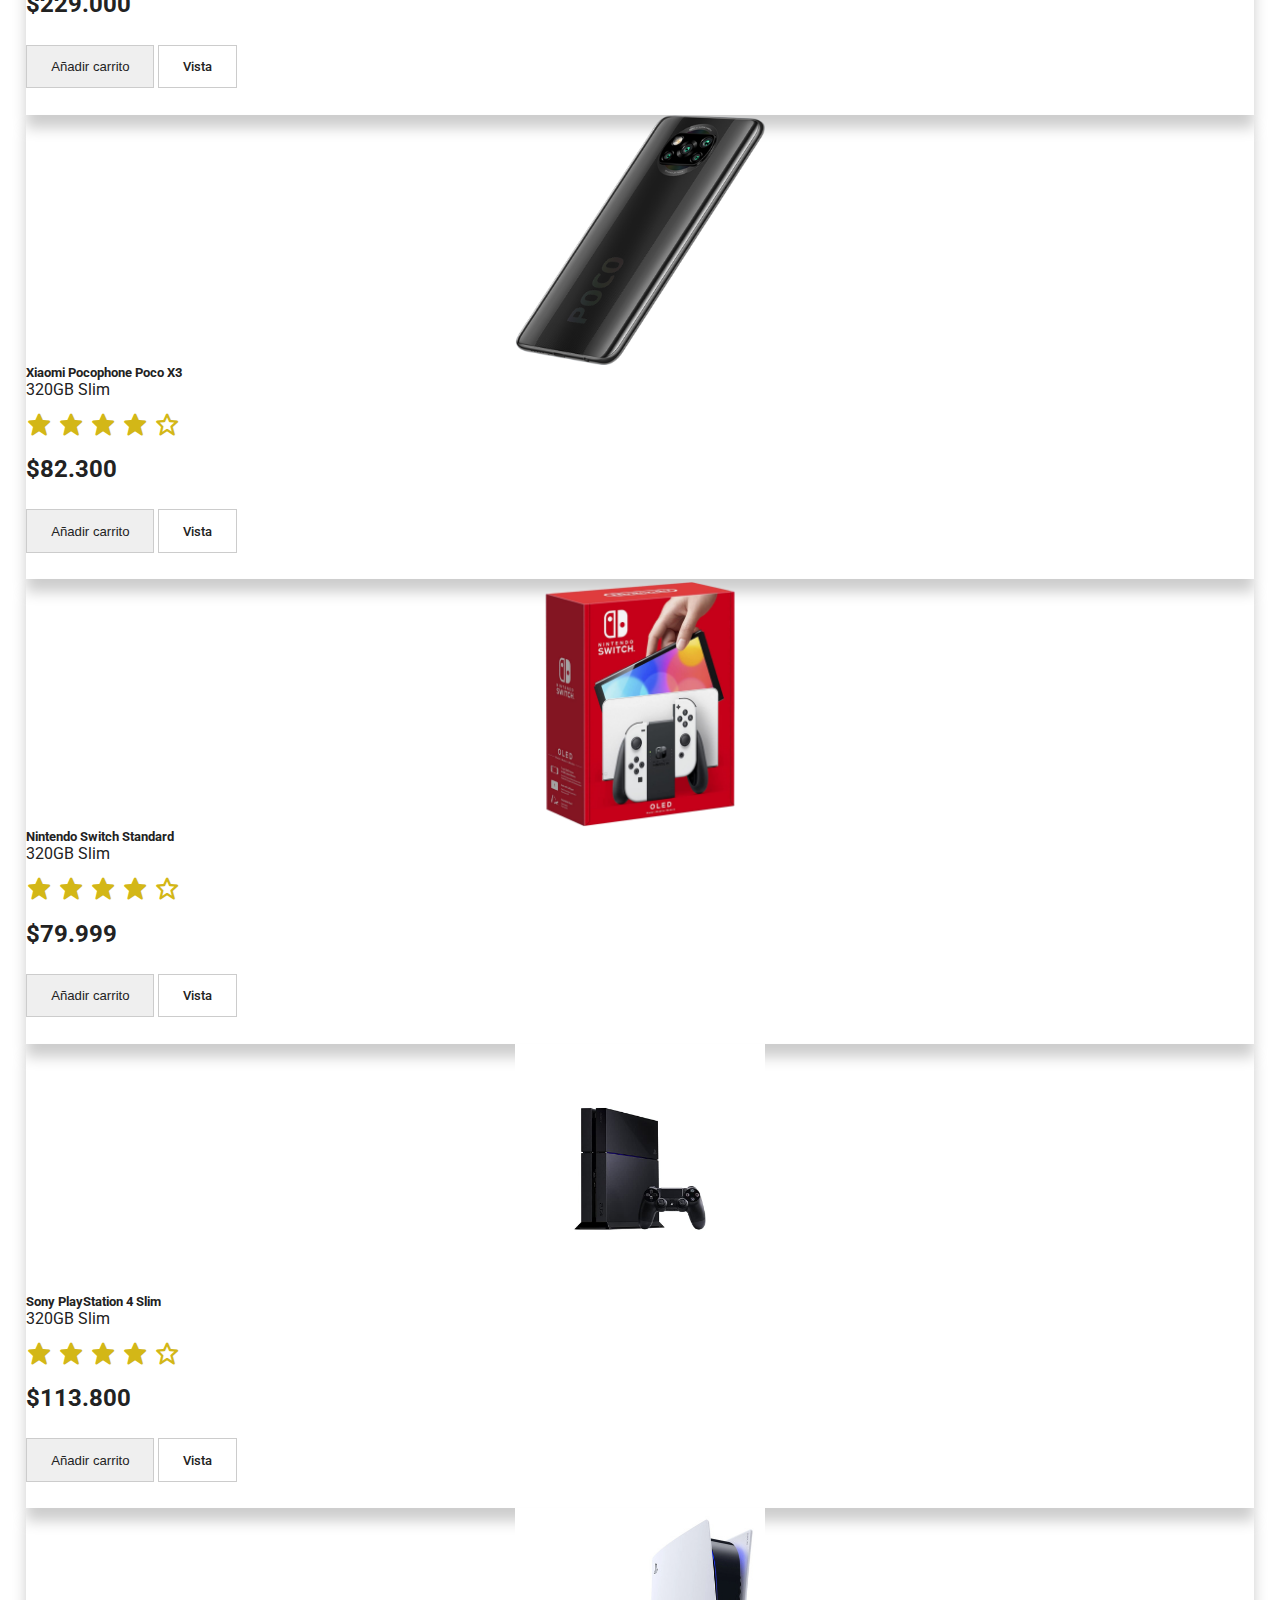
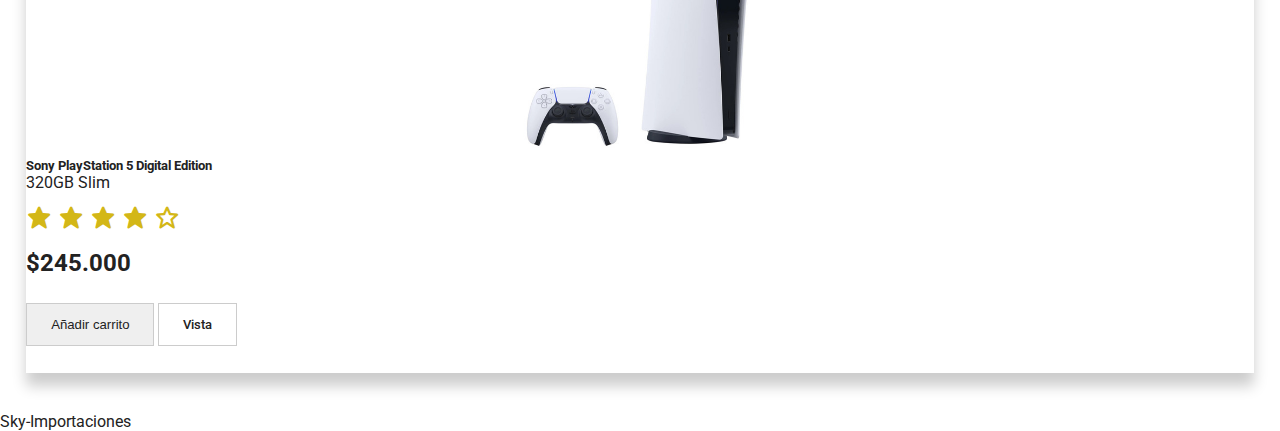
==== commit ca36d212: "Add files via upload" ====
--- a/index.html
+++ b/index.html
@@ -12,8 +12,25 @@
       integrity="sha384-1BmE4kWBq78iYhFldvKuhfTAU6auU8tT94WrHftjDbrCEXSU1oBoqyl2QvZ6jIW3"
       crossorigin="anonymous"
     />
-
+    <!-- ESTILOS PROPIOS -->
     <link rel="stylesheet" href="./css/style.css" />
+
+    <!-- GOOGLE FONTS -->
+    <link rel="preconnect" href="https://fonts.googleapis.com" />
+    <link rel="preconnect" href="https://fonts.gstatic.com" crossorigin />
+    <link
+      href="https://fonts.googleapis.com/css2?family=Roboto:wght@400;500;700&display=swap"
+      rel="stylesheet"
+    />
+
+    <!-- IMPORTACION DE BOXICONS -->
+    <link
+      rel="stylesheet"
+      href="https://cdn.jsdelivr.net/npm/boxicons@latest/css/boxicons.min.css"
+    />
+
+    <!-- IMPORTACION DE SCROLL REVEAL -->
+    <script src="./js/scrollreveal.js"></script>
   </head>
   <body>
     <!-- Menu -->
@@ -22,7 +39,7 @@
       style="background-color: #54b9ac"
     >
       <div class="container-fluid">
-        <a class="navbar-brand" href="#">Sky-Importaciones</a>
+        <a class="navbar-brand" href="./index.html">Sky-Importaciones</a>
         <button
           class="navbar-toggler"
           type="button"
@@ -39,7 +56,7 @@
             <li class="nav-item">
               <a class="nav-link active" aria-current="page" href="#">Inicio</a>
             </li>
-            <li class="nav-item dropdown">
+            <li class="nav-item dropdown" id="category">
               <a
                 class="nav-link dropdown-toggle"
                 href="#"
@@ -50,9 +67,20 @@
               >
                 Categorias
               </a>
-              <ul class="dropdown-menu" aria-labelledby="navbarDropdown">
-                <li><a class="dropdown-item" href="#">Drones</a></li>
-                <li><a class="dropdown-item" href="#">Celulares</a></li>
+              <ul
+                class="dropdown-menu"
+                aria-labelledby="navbarDropdown"
+                id="category"
+                onclick="categoryValue()"
+              >
+                <li>
+                  <a class="dropdown-item" href="#" value="drone">Drones</a>
+                </li>
+                <li>
+                  <a class="dropdown-item" href="#" value="celulares"
+                    >Celulares</a
+                  >
+                </li>
                 <li><hr class="dropdown-divider" /></li>
                 <li>
                   <a class="dropdown-item" href="#">Proximamente</a>
@@ -66,6 +94,15 @@
             <li class="nav-item">
               <a class="nav-link" href="#">Contacto</a>
             </li>
+          </ul>
+          <ul class="nav__list">
+            <!--            <span>
+              <i class="bx bxs-watch"></i>
+            </span> -->
+            <div class="carrito__icon">
+              <i class="bx bx-cart"></i>
+              <span class="item__total">0</span>
+            </div>
           </ul>
           <form class="d-flex">
             <input
@@ -153,274 +190,69 @@
       </button>
     </div>
 
-    <!-- ALERTAS -->
-    <!-- ANADIDO -->
-    <div
-      class="alert container position-sticky top-0 alert-primary hide"
-      role="alert"
-    >
-      Producto agregado exitosamente!
-    </div>
-
-    <!-- ELIMINADO -->
-    <div
-      class="alert container position-sticky top-0 alert-danger remove"
-      role="alert"
-    >
-      Producto eliminado!
-    </div>
-
-    <!--TODO: Creacion de productos Inicio -->
-    <h2 class="container">Productos</h2>
-    <div class="container mt-3">
-      <!-- row-cols-sm-1 row-cols-md-2 row-cols-lg-3 row-cols-xl-4 -->
-      <div class="row">
-        <div class="col-md-3">
-          <div class="card">
-            <img
-              src="./img/categorias/drone.jpg"
-              class="card-img-top"
-              height="200px"
-              alt="..."
-            />
-            <div class="card-body">
-              <h5 class="card-title">Drone I</h5>
-              <p class="card-text">
-                Some quick example text to build on the card title and make up
-                the bulk of the card's content.
-              </p>
-              <h5 class="text-primary">
-                Precio: <span class="precio">$1000</span>
-              </h5>
-              <div class="d-grid gap-2">
-                <button class="btn btn-primary button">
-                  Añadir al carrito
-                </button>
-              </div>
-            </div>
-          </div>
-        </div>
-        <div class="col-md-3">
-          <div class="card">
-            <img
-              src="./img/categorias/celulares.jpg"
-              class="card-img-top"
-              height="200px"
-              alt="..."
-            />
-            <div class="card-body">
-              <h5 class="card-title">Celulares</h5>
-              <p class="card-text">
-                Some quick example text to build on the card title and make up
-                the bulk of the card's content.
-              </p>
-              <h5 class="text-primary">
-                Precio: <span class="precio">$1000</span>
-              </h5>
-              <div class="d-grid gap-2">
-                <button class="btn btn-primary button">
-                  Añadir al carrito
-                </button>
-              </div>
-            </div>
-          </div>
-        </div>
-        <div class="col-md-3">
-          <div class="card">
-            <img
-              src="./img/categorias/notebooks.jpg"
-              class="card-img-top"
-              height="200px"
-              alt="..."
-            />
-            <div class="card-body">
-              <h5 class="card-title">Notebook</h5>
-              <p class="card-text">
-                Some quick example text to build on the card title and make up
-                the bulk of the card's content.
-              </p>
-              <h5 class="text-primary">
-                Precio: <span class="precio">$1000</span>
-              </h5>
-              <div class="d-grid gap-2">
-                <button class="btn btn-primary button">
-                  Añadir al carrito
-                </button>
-              </div>
-            </div>
-          </div>
-        </div>
-        <div class="col-md-3">
-          <div class="card">
-            <img
-              src="./img/categorias/auris.png"
-              class="card-img-top"
-              height="200px"
-              alt="..."
-            />
-            <div class="card-body">
-              <h5 class="card-title">AirPods</h5>
-              <p class="card-text">
-                Some quick example text to build on the card title and make up
-                the bulk of the card's content.
-              </p>
-              <h5 class="text-primary">
-                Precio: <span class="precio">$1000</span>
-              </h5>
-              <div class="d-grid gap-2">
-                <button class="btn btn-primary button">
-                  Añadir al carrito
-                </button>
-              </div>
-            </div>
-          </div>
-        </div>
-      </div>
-
-      <!-- SEGUNDA FILA -->
-
-      <div class="row mt-4">
-        <div class="col-md-3">
-          <div class="card">
-            <img
-              src="./img/categorias/celulares.jpg"
-              class="card-img-top"
-              height="200px"
-              alt="..."
-            />
-            <div class="card-body">
-              <h5 class="card-title">Celulares</h5>
-              <p class="card-text">
-                Some quick example text to build on the card title and make up
-                the bulk of the card's content.
-              </p>
-              <h5 class="text-primary">
-                Precio: <span class="precio">$1000</span>
-              </h5>
-              <div class="d-grid gap-2">
-                <button class="btn btn-primary button">
-                  Añadir al carrito
-                </button>
-              </div>
-            </div>
-          </div>
-        </div>
-        <div class="col-md-3">
-          <div class="card">
-            <img
-              src="./img/categorias/smartWatch.jpg"
-              class="card-img-top"
-              height="200px"
-              alt="..."
-            />
-            <div class="card-body">
-              <h5 class="card-title">SmartWatch</h5>
-              <p class="card-text">
-                Some quick example text to build on the card title and make up
-                the bulk of the card's content.
-              </p>
-              <h5 class="text-primary">
-                Precio: <span class="precio">$1000</span>
-              </h5>
-              <div class="d-grid gap-2">
-                <button class="btn btn-primary button">
-                  Añadir al carrito
-                </button>
-              </div>
-            </div>
-          </div>
-        </div>
-        <div class="col-md-3">
-          <div class="card">
-            <img
-              src="./img/categorias/drone.jpg"
-              class="card-img-top"
-              height="200px"
-              alt="..."
-            />
-            <div class="card-body">
-              <h5 class="card-title">Drone II</h5>
-              <p class="card-text">
-                Some quick example text to build on the card title and make up
-                the bulk of the card's content.
-              </p>
-              <h5 class="text-primary">
-                Precio: <span class="precio">$1000</span>
-              </h5>
-              <div class="d-grid gap-2">
-                <button class="btn btn-primary button">
-                  Añadir al carrito
-                </button>
-              </div>
-            </div>
-          </div>
-        </div>
-        <div class="col-md-3">
-          <div class="card">
-            <img
-              src="./img/categorias/auris.png"
-              class="card-img-top"
-              height="200px"
-              alt="..."
-            />
-            <div class="card-body">
-              <h5 class="card-title">AirPods II</h5>
-              <p class="card-text">
-                Some quick example text to build on the card title and make up
-                the bulk of the card's content.
-              </p>
-              <h5 class="text-primary">
-                Precio: <span class="precio">$1000</span>
-              </h5>
-              <div class="d-grid gap-2">
-                <button class="btn btn-primary button">
-                  Añadir al carrito
-                </button>
-              </div>
-            </div>
-          </div>
-        </div>
-      </div>
-    </div>
-
-    <!-- CARRITO DE COMPRAS -->
-    <div class="">
-      <br />
-      <table class="table bg-light">
-        <thead>
-          <tr class="text-primary">
-            <th scope="col">#</th>
-            <th scope="col">Productos</th>
-            <th scope="col">Precio</th>
-            <th scope="col">Cantidad</th>
-          </tr>
-        </thead>
-        <tbody class="tbody"></tbody>
-      </table>
-    </div>
-
-    <br /><br />
-
-    <!-- BOTON COMPRAR -->
-    <div class="row mx-4">
-      <div class="col">
-        <h3 class="itemCartTotal">Total: 0</h3>
-      </div>
-      <div class="col d-flex-justify-content-end">
-        <button class="btn btn-success">Comprar</button>
-      </div>
-    </div>
+    <!-- BARRA BUSQUEDA -->
+
+    <!-- PRODUCTOS -->
+    <section class="productos">
+      <div class="productos__center row"></div>
+    </section>
+
+    <!-- CARRITO -->
+
+    <section class="carrito__overlay">
+      <div class="carrito">
+        <span class="close__carrito">
+          <i class="bx bx-x"></i>
+        </span>
+        <h1>Su Carrito</h1>
+        <div class="carrito__center">
+          <!-- <div class="carrito__item">
+
+            <img src="https://cdn4.chrono24.com/images/topmodels/2875-7wlcl6ogfoc0qxg22ox6up9m-Original.png?auto=compress&amp;h=305" alt="reloj">
+            <div>
+              <h3>Relojes Originales </h3>
+              <p class="price">$122</p>
+            </div>
+            <div>
+              <span>
+                <i class="bx bxs-up-arrow"></i>
+              </span>
+              <p>1</p>
+              <span>
+                <i class="bx bxs-down-arrow"></i>
+              </span>
+            </div>
+            <div>
+              <span class="remove__item">
+                <i class="bx bx-trash"></i>
+              </span>
+            </div>
+
+            
+          </div> -->
+        </div>
+        <div class="carrito__footer">
+          <h3>Total: $ <span class="carrito__total">0 </span></h3>
+          <buttom class="clear__carrito btn">Remover carrito</buttom>
+          <button class="btn" onclick="showAlert">Comprar</button>
+        </div>
+      </div>
+    </section>
 
     <footer class="bg-dark p-3 mt-5">
       <p class="text-center m-0 text-muted">Sky-Importaciones</p>
     </footer>
 
+    <!-- IMPORTACION DE BOXICONS -->
+    <script src="https://unpkg.com/boxicons@2.0.9/dist/boxicons.js"></script>
+
+    <!-- IMPORTACION SCRIPT Bootstrap -->
     <script
       src="https://cdn.jsdelivr.net/npm/bootstrap@5.1.3/dist/js/bootstrap.bundle.min.js"
       integrity="sha384-ka7Sk0Gln4gmtz2MlQnikT1wXgYsOg+OMhuP+IlRH9sENBO0LRn5q+8nbTov4+1p"
       crossorigin="anonymous"
     ></script>
     <script src="./js/script.js"></script>
-    <!--     <script src="./js/script.js"></script> -->
+    <script src="./js/scroll.js"></script>
   </body>
 </html>
--- a/css/style.css
+++ b/css/style.css
@@ -1,57 +1,382 @@
 /* Se define el alto de la imagen del carrousel */
 .slide img {
   height: 60vh;
-  min-height: 400px;
+  min-height: 580px;
   background: no-repeat center center scroll;
-}
-
-.layoutAvatar {
-  width: 200px;
-  height: 200px;
-  border: 2px solid black;
-  border-radius: 50%;
 }
 
 .navSticky {
   position: sticky;
 }
 
-/* ALERTA */
-.alert {
-  z-index: 100;
+/* =================COLORES==================== */
+:root {
+  --black: #222;
+  --white: #fff;
+  --azul: #0751a6;
+  --amarillo: #d3b717;
+  --rojo: #e71247;
+}
+
+*,
+*::before,
+*::after {
+  margin: 0;
+  padding: 0;
+  box-sizing: inherit;
+}
+
+html {
+  box-sizing: border-box;
+  font-size: 82.5%;
+}
+
+body {
+  font-family: "Roboto", sans-serif;
+  font-size: 1.2rem;
+  font-weight: 400;
+  color: var(--black);
+  background-color: var(--white);
+}
+
+h2,
+h3,
+h4 {
+  font-weight: 400;
+}
+
+img {
+  max-width: 100%;
+  max-height: 100%;
+}
+
+a {
+  text-decoration: none;
+}
+
+ul,
+li {
+  list-style: none;
+}
+
+.container {
+  max-width: 114rem;
+  margin: 0 auto;
+  padding: 0 1.6rem;
+}
+@media only screen and (max-width: 1200px) {
+  .container {
+    padding: 0 3rem;
+  }
+}
+@media only screen and (max-width: 768px) {
+  .container {
+    padding: 0 5rem;
+  }
+}
+
+/* NAVIGATION */
+.nav__list {
+  display: flex;
+  align-items: center;
+}
+
+.nav__list span {
+  display: inline-block;
+  font-size: 2 rem;
+  margin-top: 0.2rem;
+  color: #757159;
+}
+
+.carrito__icon {
+  position: relative;
+  cursor: pointer;
+}
+
+.carrito__icon i {
+  position: absolute;
+  margin-top: -1.2rem;
+  right: 2.4rem;
+  font-size: 3.5rem;
+  color: var(--azul);
+}
+
+.carrito__icon span {
+  position: absolute;
+  top: -1.2rem;
+  right: 1rem;
+  display: flex;
+  align-items: center;
+  background-color: var(--rojo);
+  color: var(--white);
+  padding: 0.5rem;
+  font-size: 0.6rem;
+  font-weight: 700;
+  border-radius: 50%;
+}
+
+/* ===================PRODUCTOS================== */
+
+.rating span {
+  font-size: 2rem;
+  color: var(--amarillo);
+}
+
+.productos {
+  padding: 3rem 0;
+}
+
+.productos__center {
+  padding: 0 2rem;
+  margin: 0 auto;
+  /*   display: flex; */
+  /* grid-template-columns: repeat(auto-fit, mminmax(30rem, 1fr)); */
+  gap: 3rem 1rem;
+}
+
+.producto {
+  box-shadow: 0 1rem 1rem rgba(0, 0, 0, 0.2);
+}
+
+.image__container img {
+  width: 250px;
+  height: 250px;
+  display: block;
+  margin: 0px auto;
+}
+
+.productos__footer {
+  padding: 1rem;
+  width: 100%;
+}
+
+.productos__footer h1 {
+  height: 30px;
+  overflow: hidden;
+  font-size: 2rem;
+  font-weight: 500;
+}
+
+.rating {
+  margin: 1rem 0;
+}
+
+.bottom {
+  display: flex;
+  justify-content: space-between;
+  align-items: center;
+  padding: 2rem 0;
+}
+
+.btn {
+  display: inline-block;
+  border: 1px solid #ccc;
+  padding: 1rem 1.8rem;
+  color: var(--black);
+  font-weight: 500;
+  font-size: 1rem;
+  cursor: pointer;
+  transition: all 300ms ease-in-out;
+}
+
+.btn:hover {
+  background-color: var(--azul);
+  color: var(--white);
+  border: 1px solid var(--azul);
+}
+
+.price {
+  font-weight: 700;
+  font-size: 1.8rem;
+}
+
+/* ===================== CARRITO ===================== */
+.carrito__overlay {
+  position: fixed;
+  top: 0;
+  left: 0;
+  width: 100%;
+  height: 100%;
+  transition: all 300ms ease-in-out;
+  background-color: rgba(0, 0, 0, 0.7);
+  visibility: hidden;
+  z-index: 2;
 }
 
 .carrito {
-  min-height: 80vh;
-  max-width: 1000px;
-  margin: 0 auto;
+  position: fixed;
+  top: 50%;
+  left: 50%;
+  transform: translate(-50%, -50%) scale(0.5);
+  width: 60%;
+  height: 80%;
+  padding: 1.6rem;
+  border-radius: 2rem;
+  overflow: scroll;
+  background-color: #f2f2f2;
+  opacity: 0;
+  visibility: hidden;
+  transform: all 300ms ease-in-out;
+}
+
+.carrito.show {
+  transform: translate(-50%, -50%) scale(1);
+  opacity: 1;
+  visibility: visible;
+}
+
+.carrito__overlay.show {
+  visibility: visible;
+}
+
+.carrito .close__carrito {
+  font-size: 4.5rem;
+  cursor: pointer;
+  color: var(--black);
+  transform: all 300ms ease-in-out;
+}
+
+.carrito .close__carrito:hover {
+  color: var(--rojo);
+}
+
+.carrito__item span {
+  font-size: 2rem;
+  color: var(--azul);
+}
+
+.carrito h1 {
+  text-align: center;
+  margin-bottom: 2rem;
+}
+
+.carrito__item {
+  display: grid;
+  align-items: center;
+  grid-template-columns: 1fr 2fr 1fr 1fr;
+  width: 70%;
+  margin: 2rem auto;
+}
+
+.carrito__item div {
+  display: flex;
+  flex-direction: column;
+  align-items: center;
+}
+
+.carrito__item div span {
+  cursor: pointer;
+}
+
+.carrito__item img {
+  width: 9rem;
+}
+
+.carrito__item h3 {
+  font-weight: 400;
+  margin-bottom: 1.5rem;
+}
+
+.carrito__item .price {
+  color: var(--azul);
+  font-weight: 700;
+}
+
+.carrito__item .remove__item {
+  cursor: pointer;
+  color: var(--rojo);
+  font-size: 4rem;
+}
+
+.carrito__footer {
+  text-align: center;
+  margin: 3rem;
+}
+
+.carrito__footer .btn {
+  display: inline-block;
+  padding: 1rem 3rem;
+  font-size: 2rem;
+  background-color: rgb(214, 146, 146);
+  border: none;
+  margin-top: 2rem;
+}
+
+.carrito__footer .btn:focus {
+  outline: none;
+}
+
+@media only screen and (max-width: 1350px) {
+  .carrito__item {
+    width: 100%;
+  }
+}
+
+@media only screen and (max-width: 700px) {
+  .carrito {
+    width: 100%;
+    height: 100%;
+    border-radius: 0rem;
+  }
+  .carrito__item h3 {
+    font-size: 1.5rem;
+    margin-bottom: 1rem;
+  }
+  .btn {
+    padding: 0.8rem 1.5rem;
+    font-size: 1.6rem;
+  }
+}
+
+/* ========================DETALLE PRODUCTOS ===================== */
+
+.detalles {
+  height: 100vh;
+  display: flex;
+  justify-content: center;
+  padding-top: 15rem;
+}
+
+.detalle-grid {
+  display: grid;
+  grid-template-columns: 1fr 1.2fr;
+  gap: 3rem;
+}
+
+.detalles .img-fluid {
+  max-width: 380px;
   width: 100%;
-}
-
-.tableProductos {
-  display: flex;
-}
-
-.tableProductos > img {
-  width: 6rem;
-  object-fit: contain;
-  border-radius: 6px;
-  margin-right: 20px;
-}
-
-.tableCantidad > input {
-  width: 40px;
-  border: none;
-  outline: 0;
-  font-size: 16px;
-  font-weight: 700;
-  margin-right: 30px;
-  margin-bottom: 20px;
-}
-
-/* MUESTRO EL ALER */
-
-.hide,
-.remove {
-  display: none;
-}
+  margin: 5rem auto;
+  box-shadow: 0 5px 10 px 1px rgb(0, 0, 0, 0.2);
+}
+
+.detalles-content {
+  padding: 2rem;
+}
+
+.detalle-content h3 {
+  font-weight: 600;
+  text-transform: uppercase;
+}
+
+.detalle-content .price span {
+  color: var(--azul);
+  font-size: 2rem;
+  font-weight: 600;
+}
+
+.detalles-content .description {
+  padding-top: 2rem;
+}
+
+.detalle-content .description span {
+  line-height: 2rem;
+}
+
+@media only screen and (max-width) {
+  .detalle-grid {
+    grid-template-columns: 1fr;
+  }
+}
+
+/* BARRA BUSQUEDA */
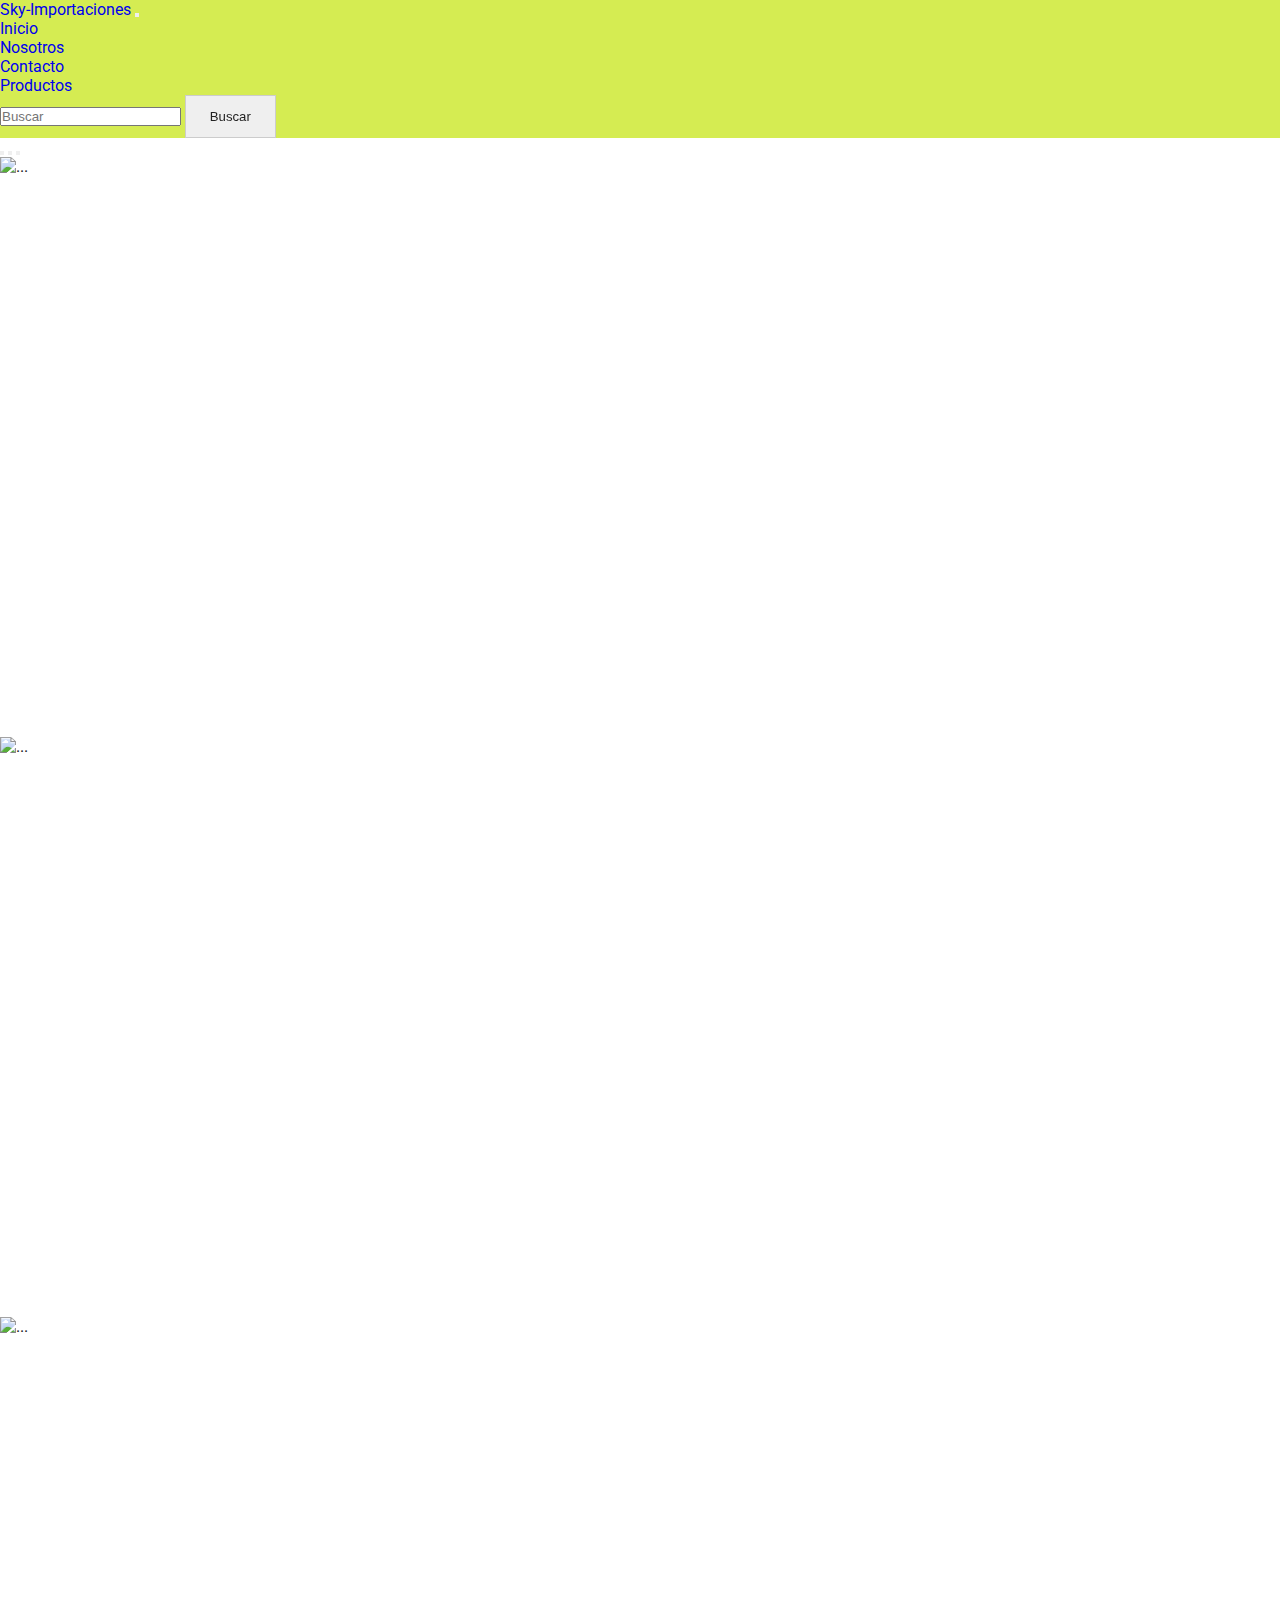
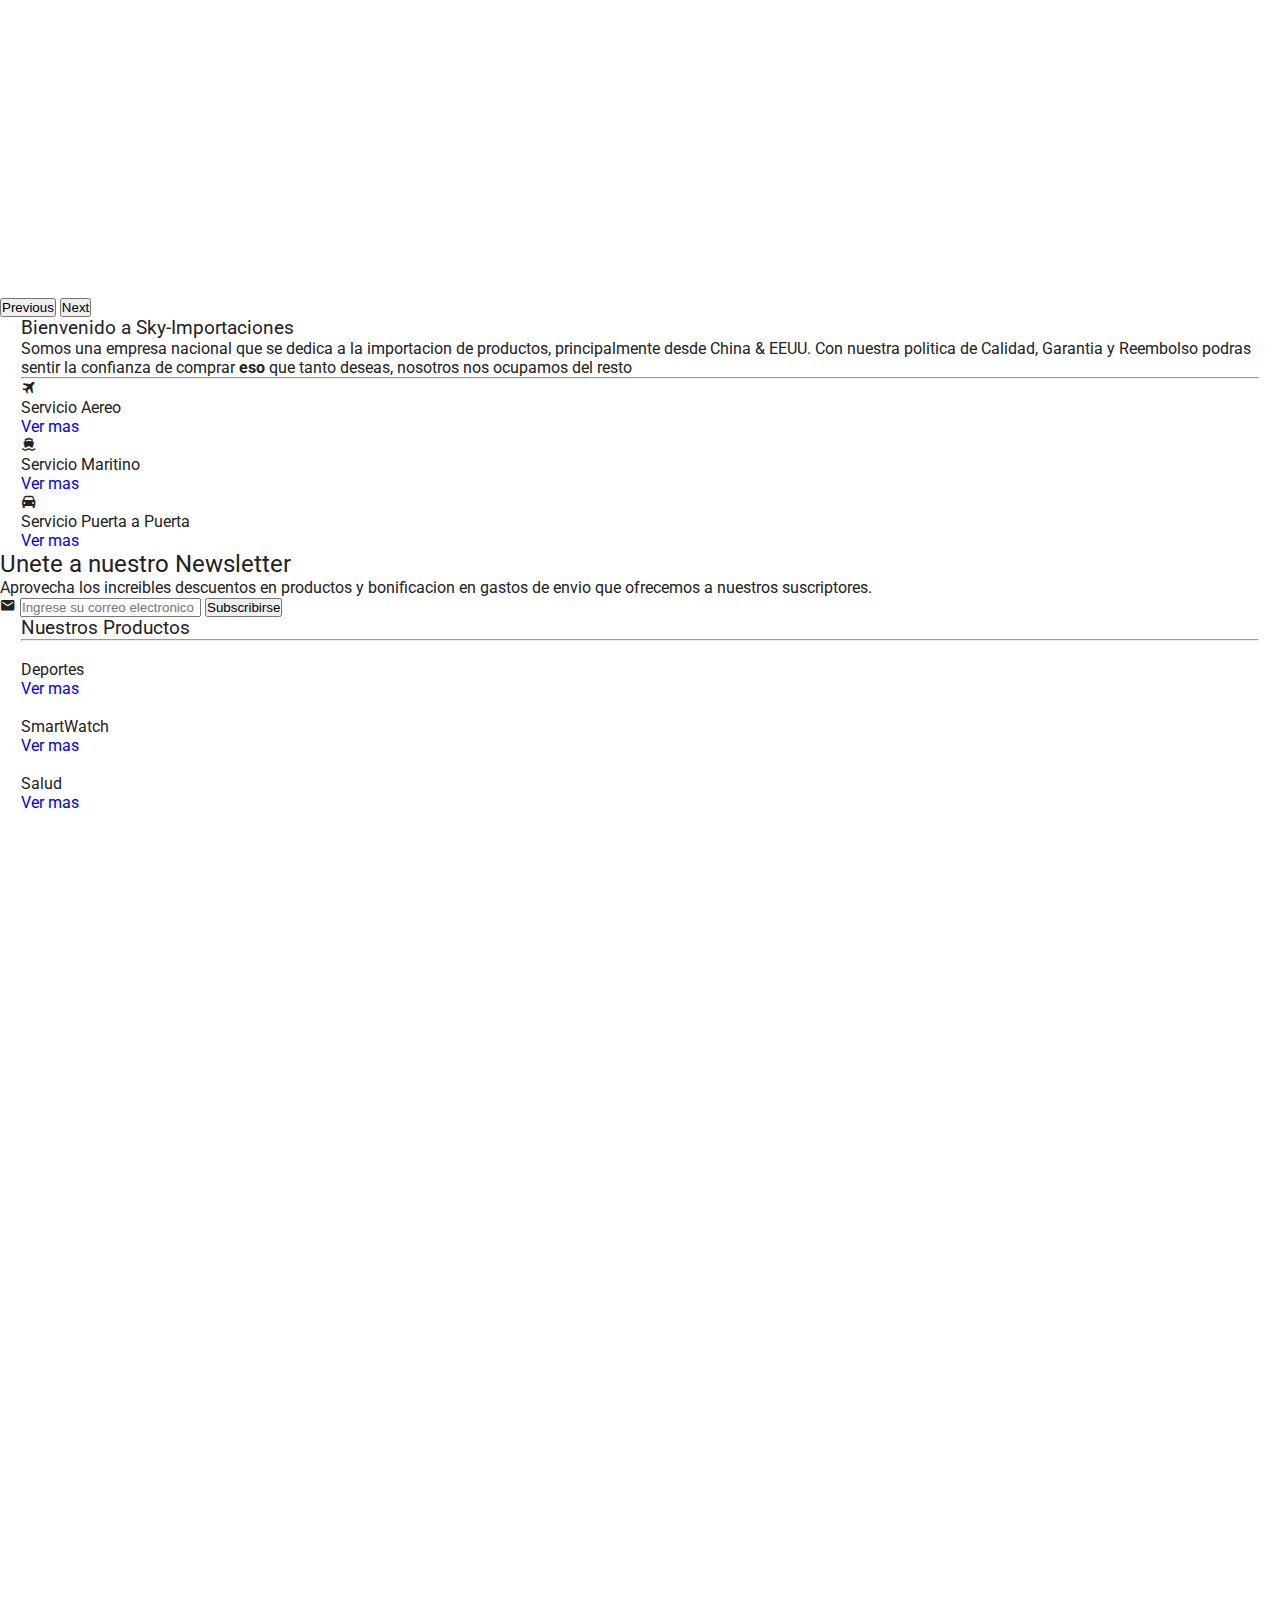
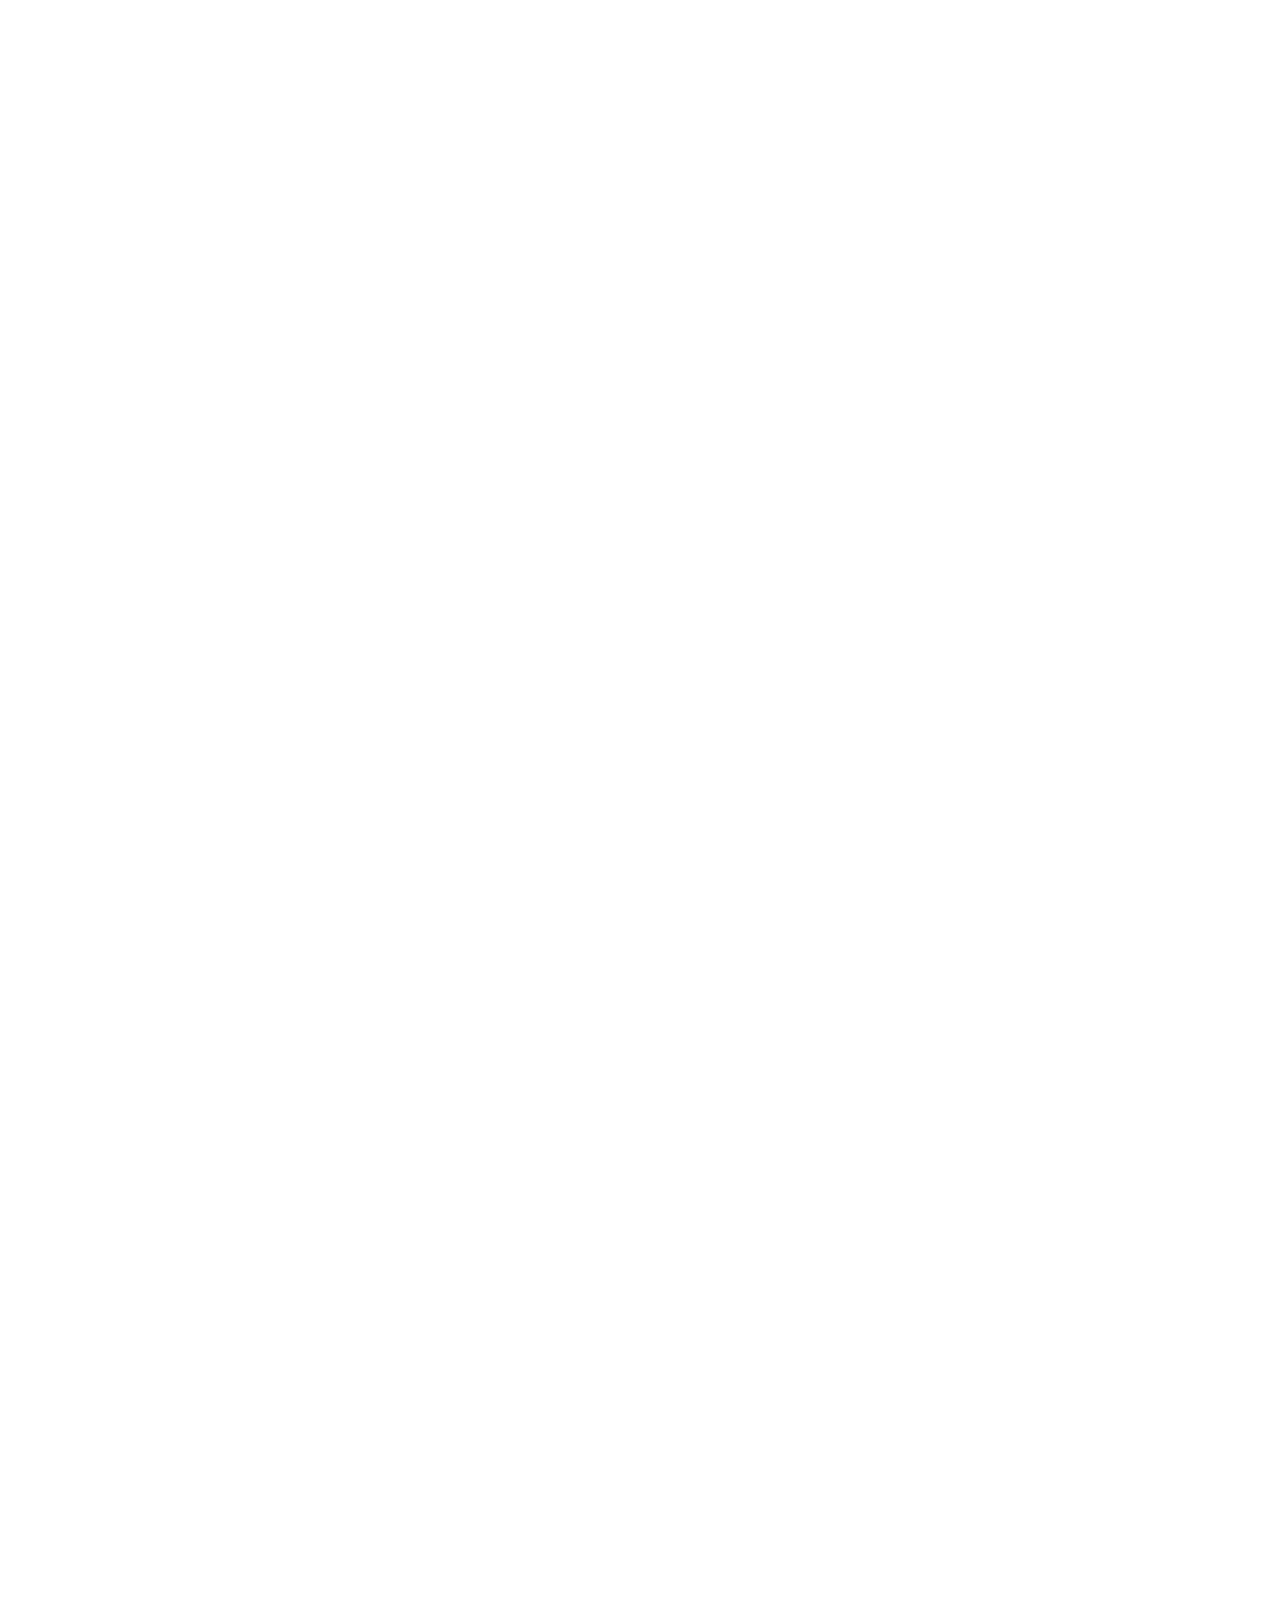
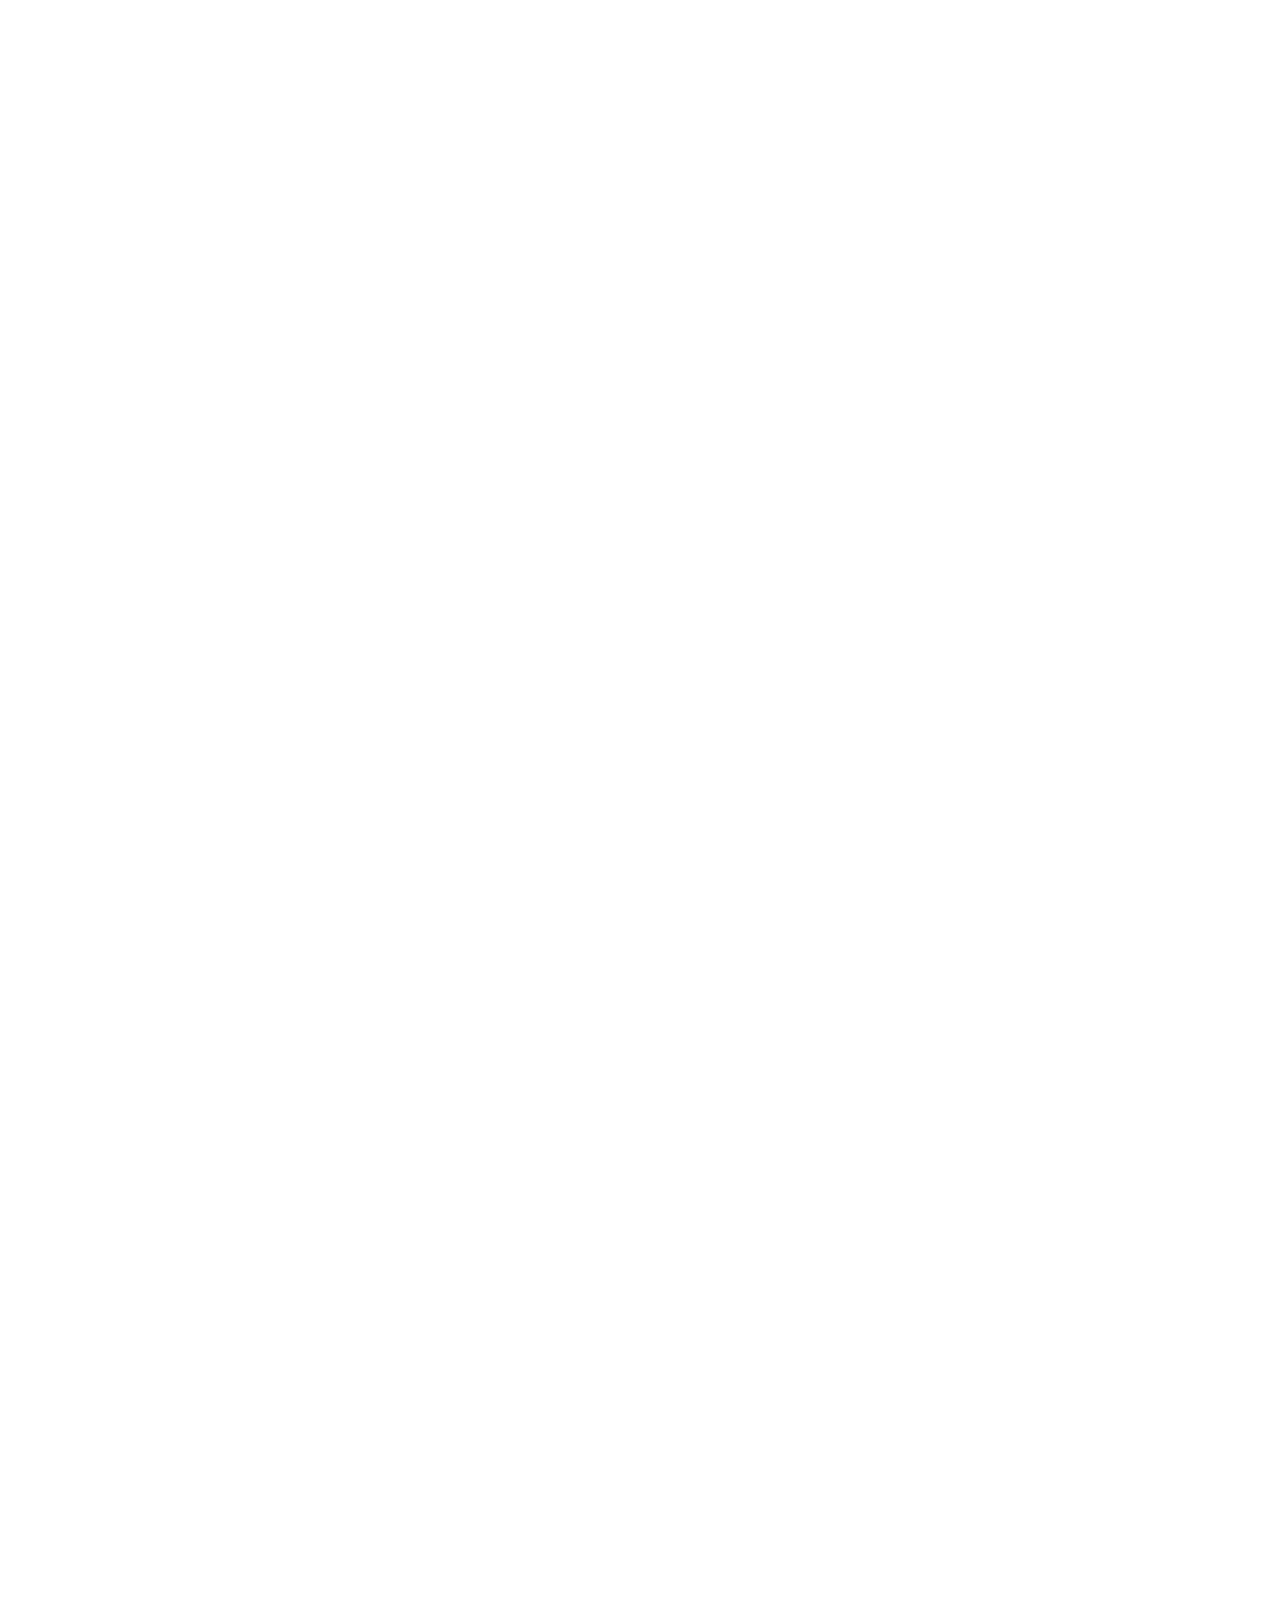
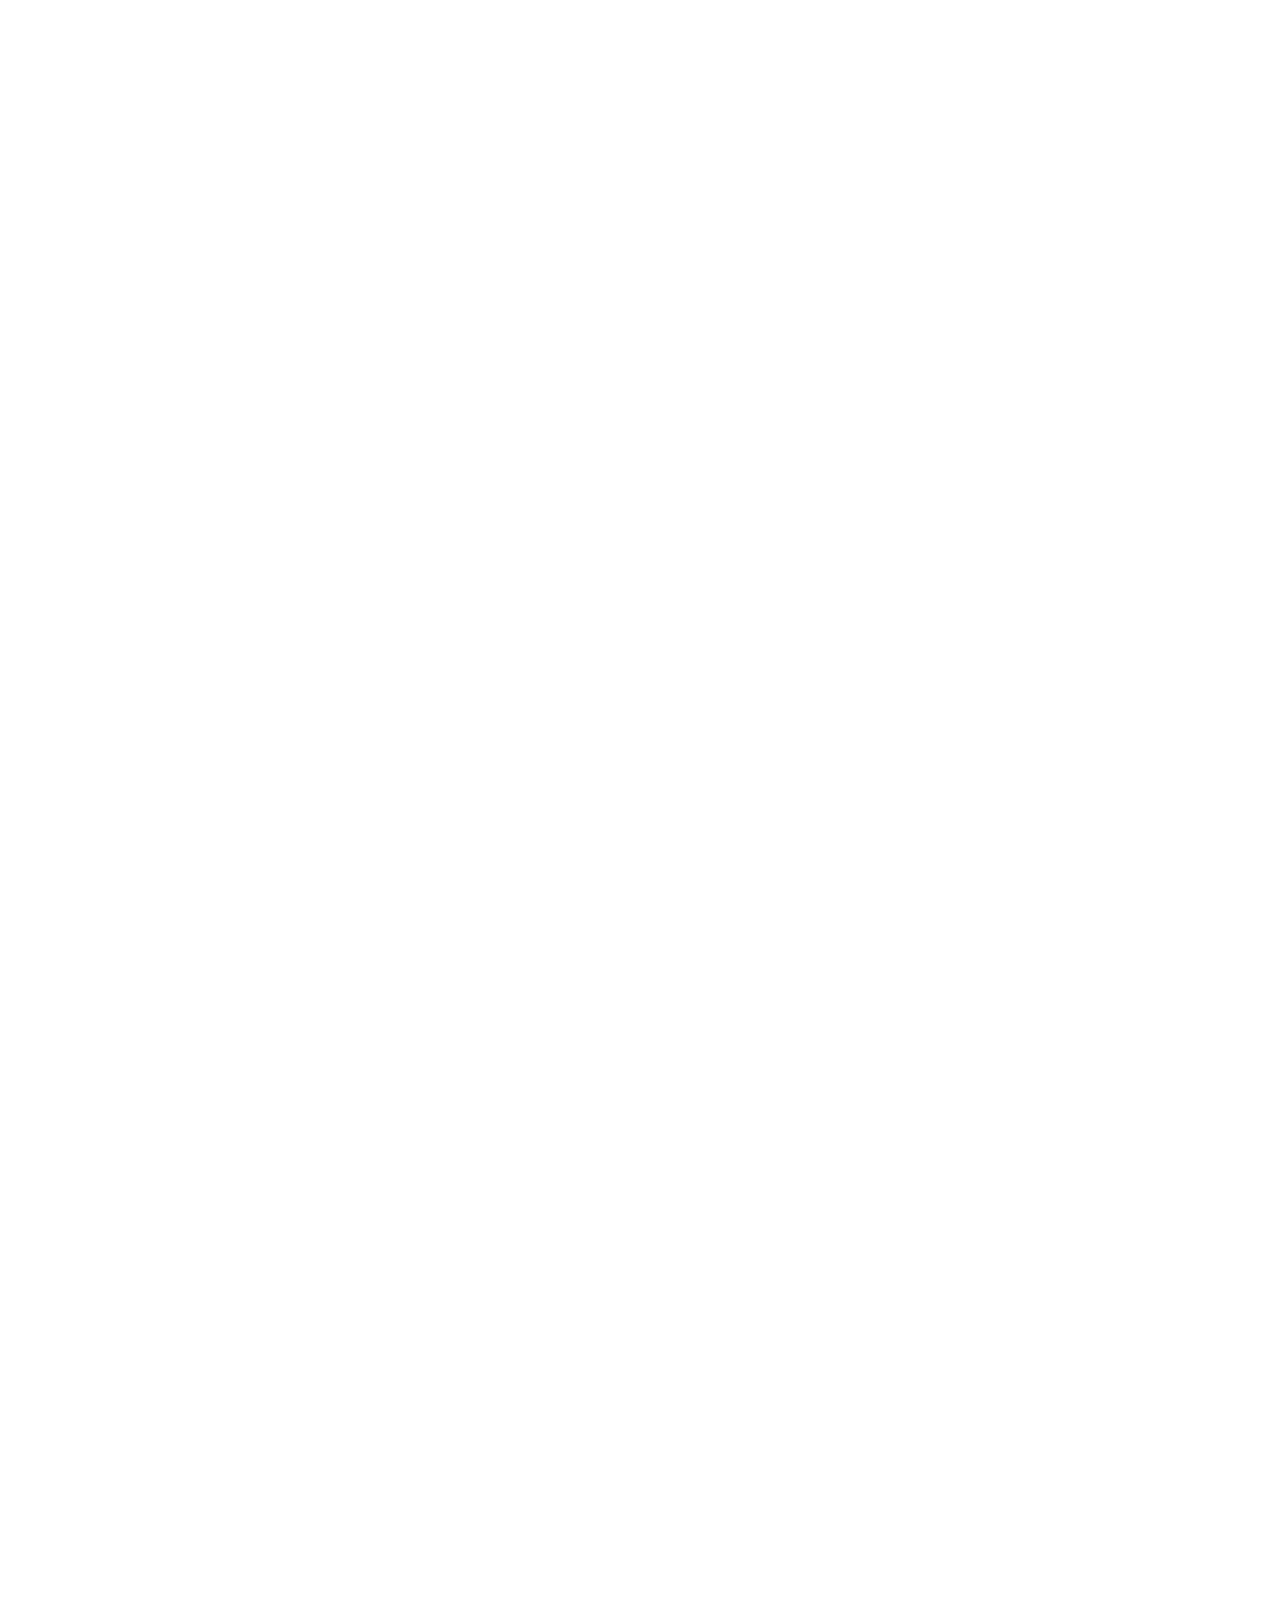
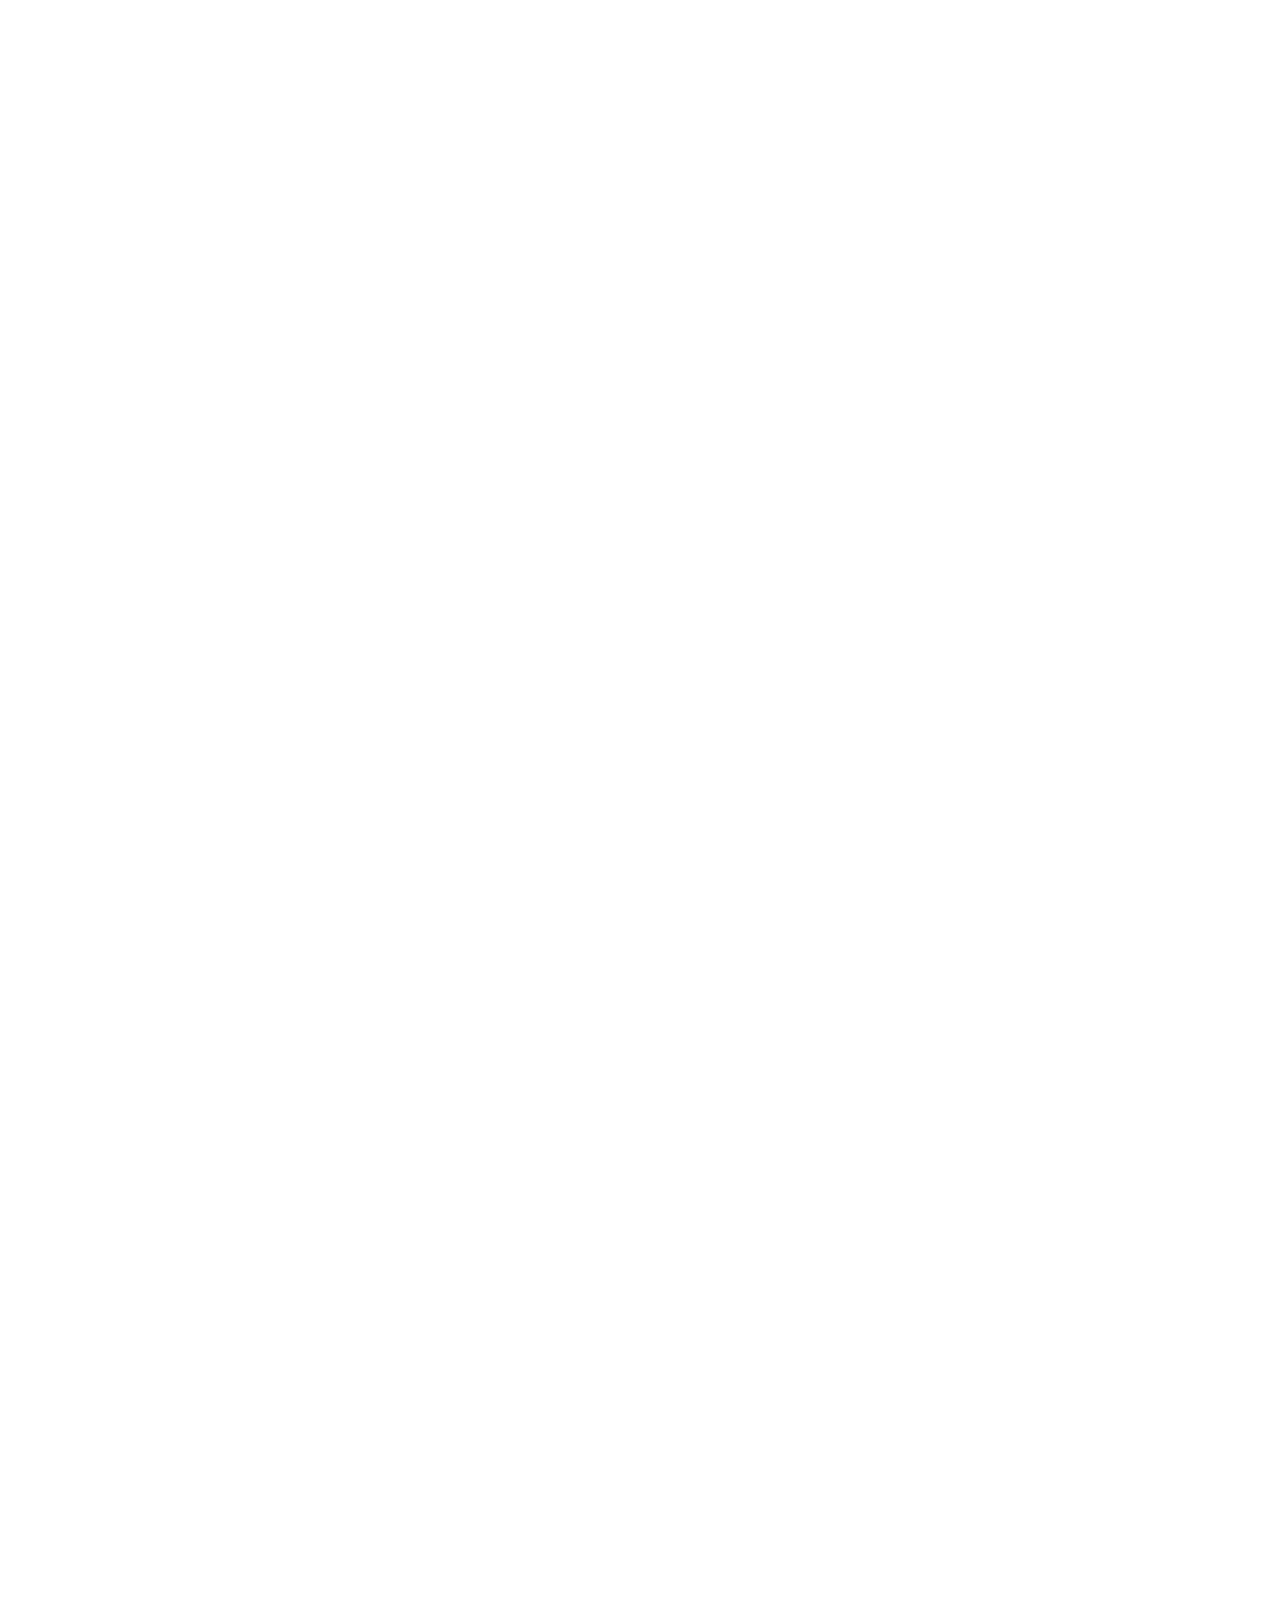
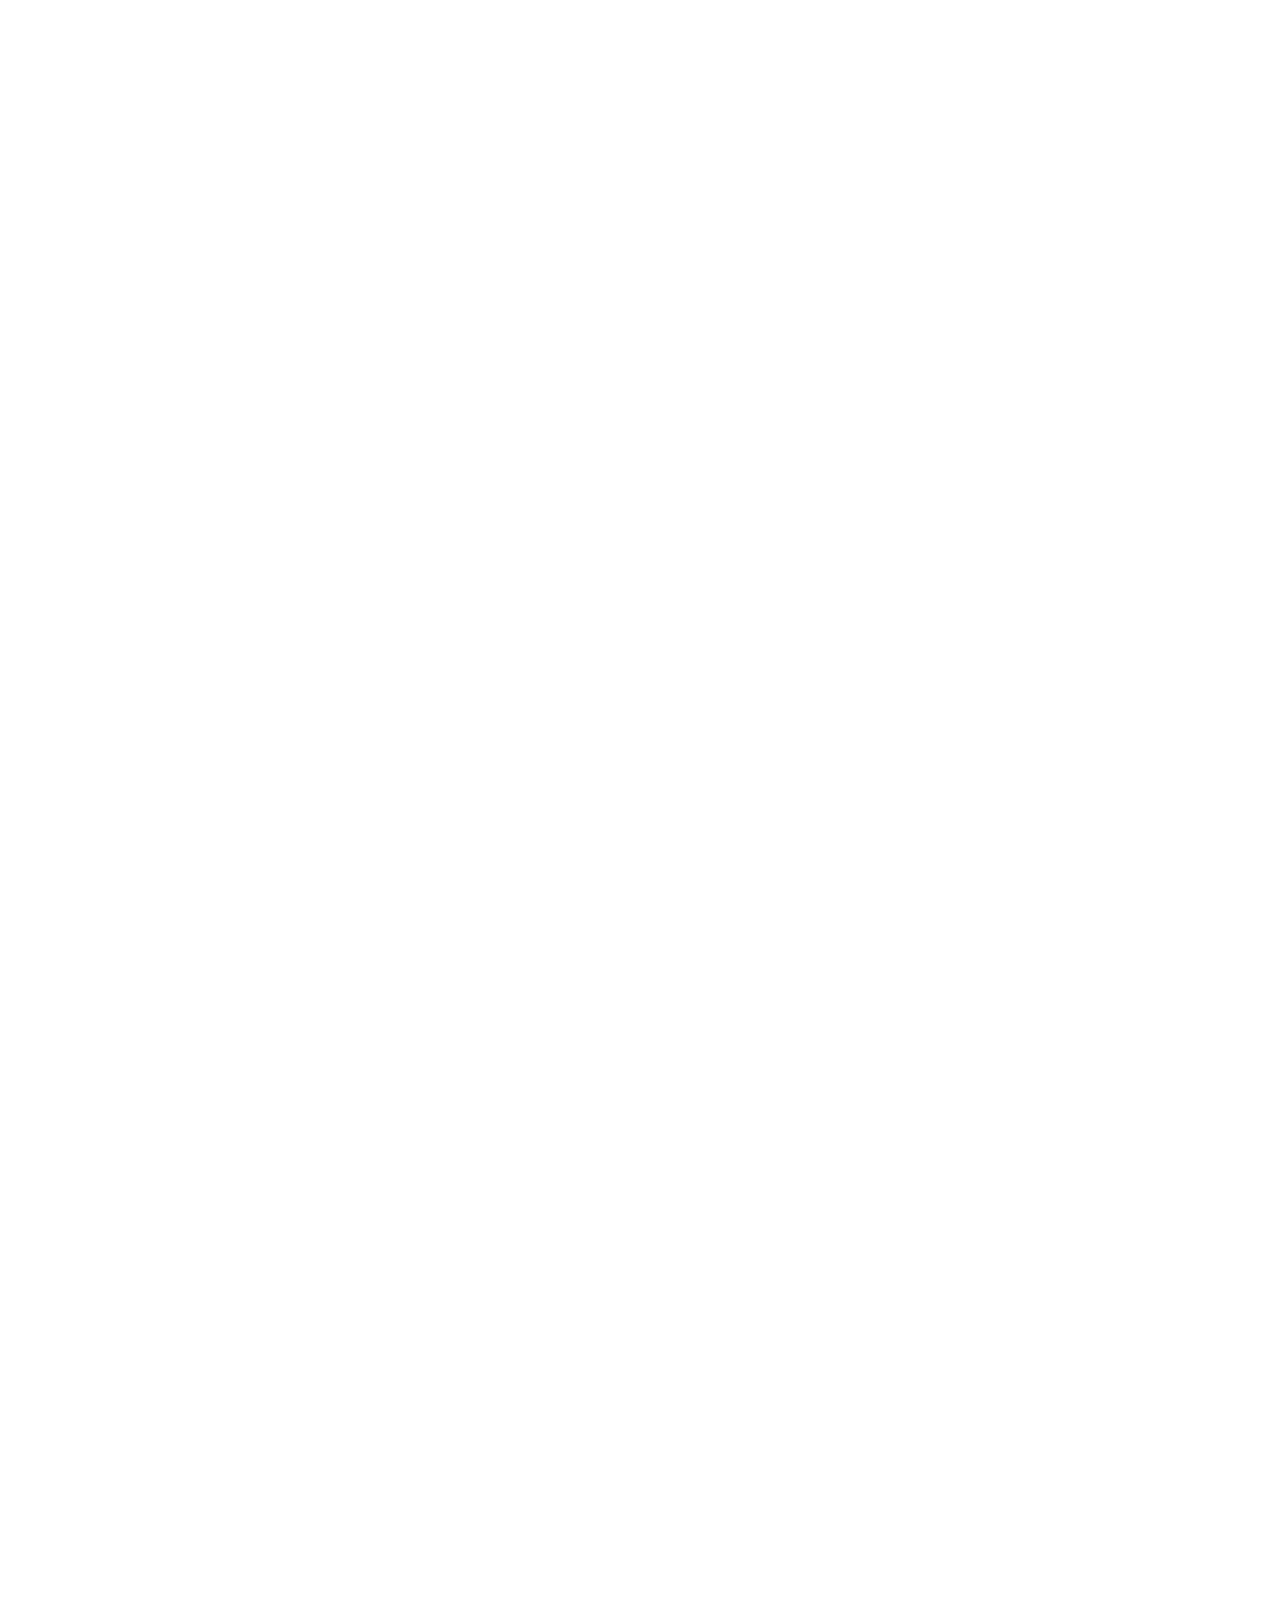
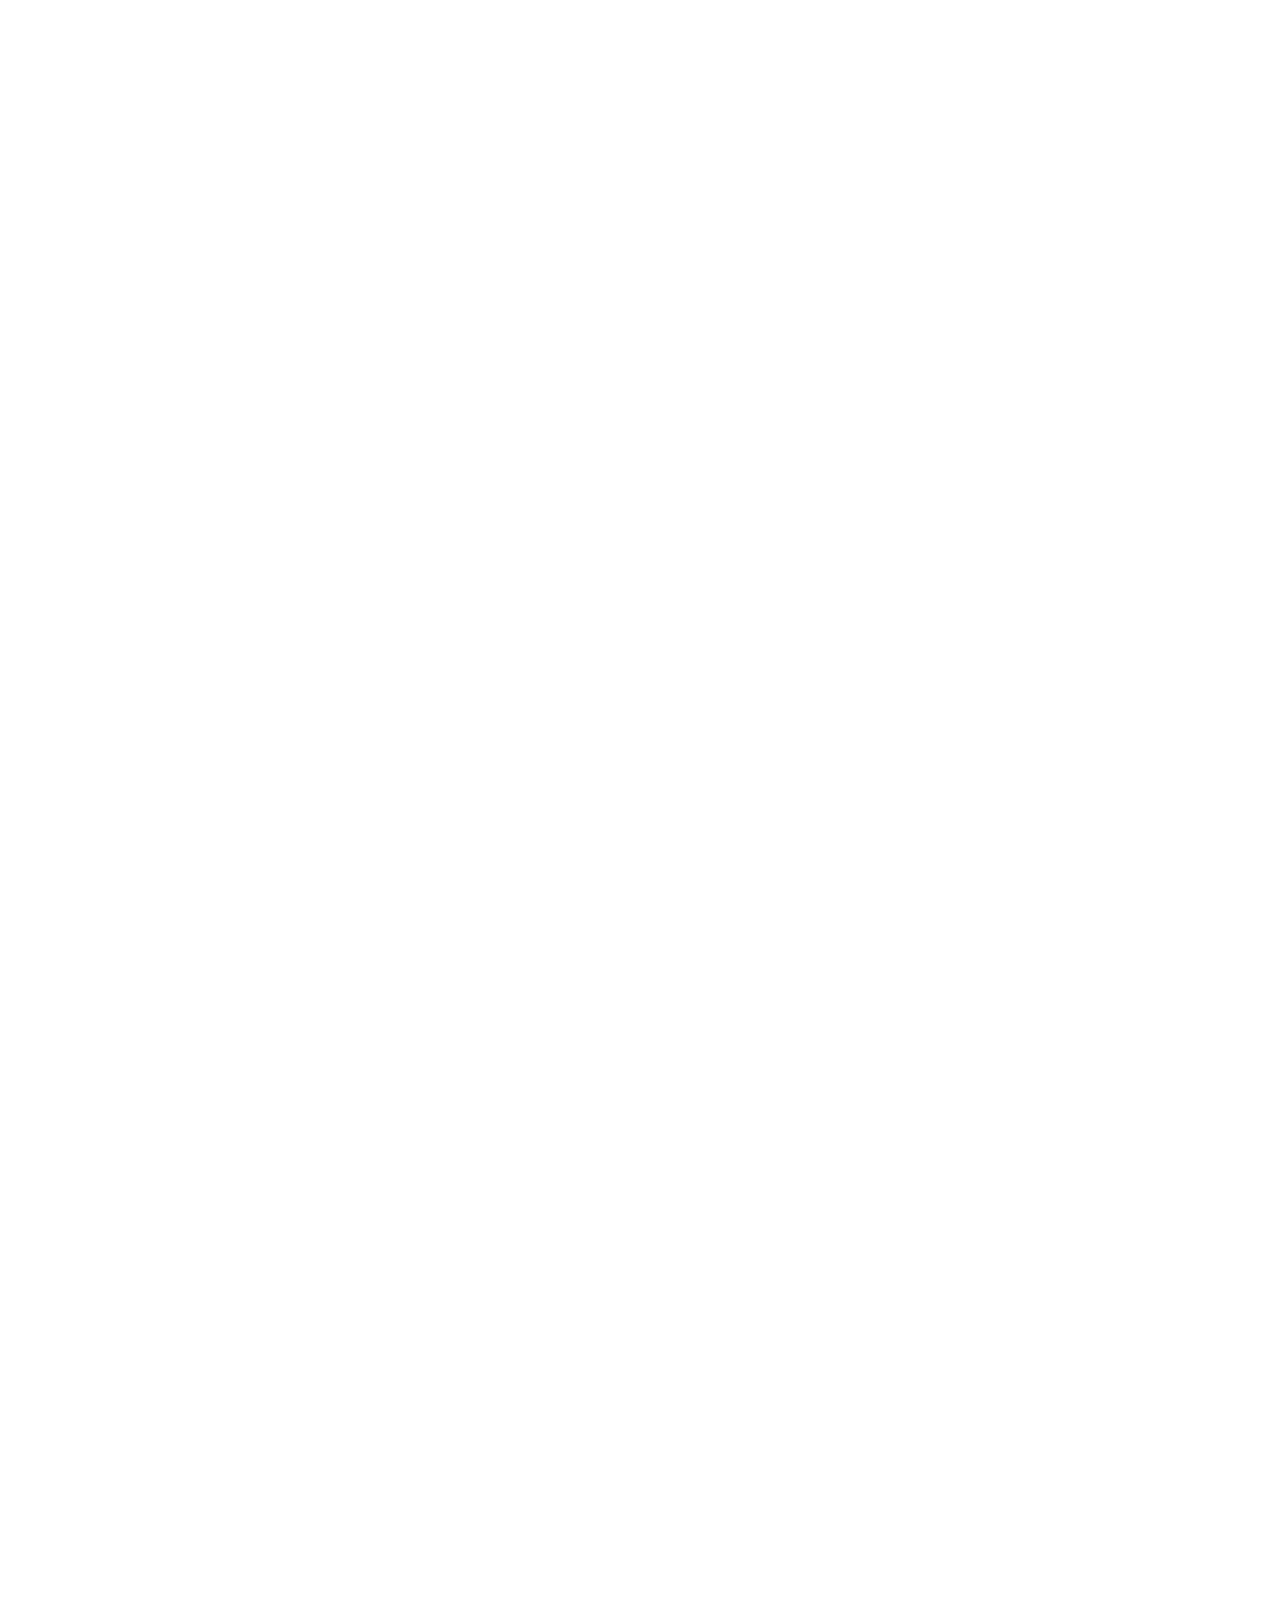
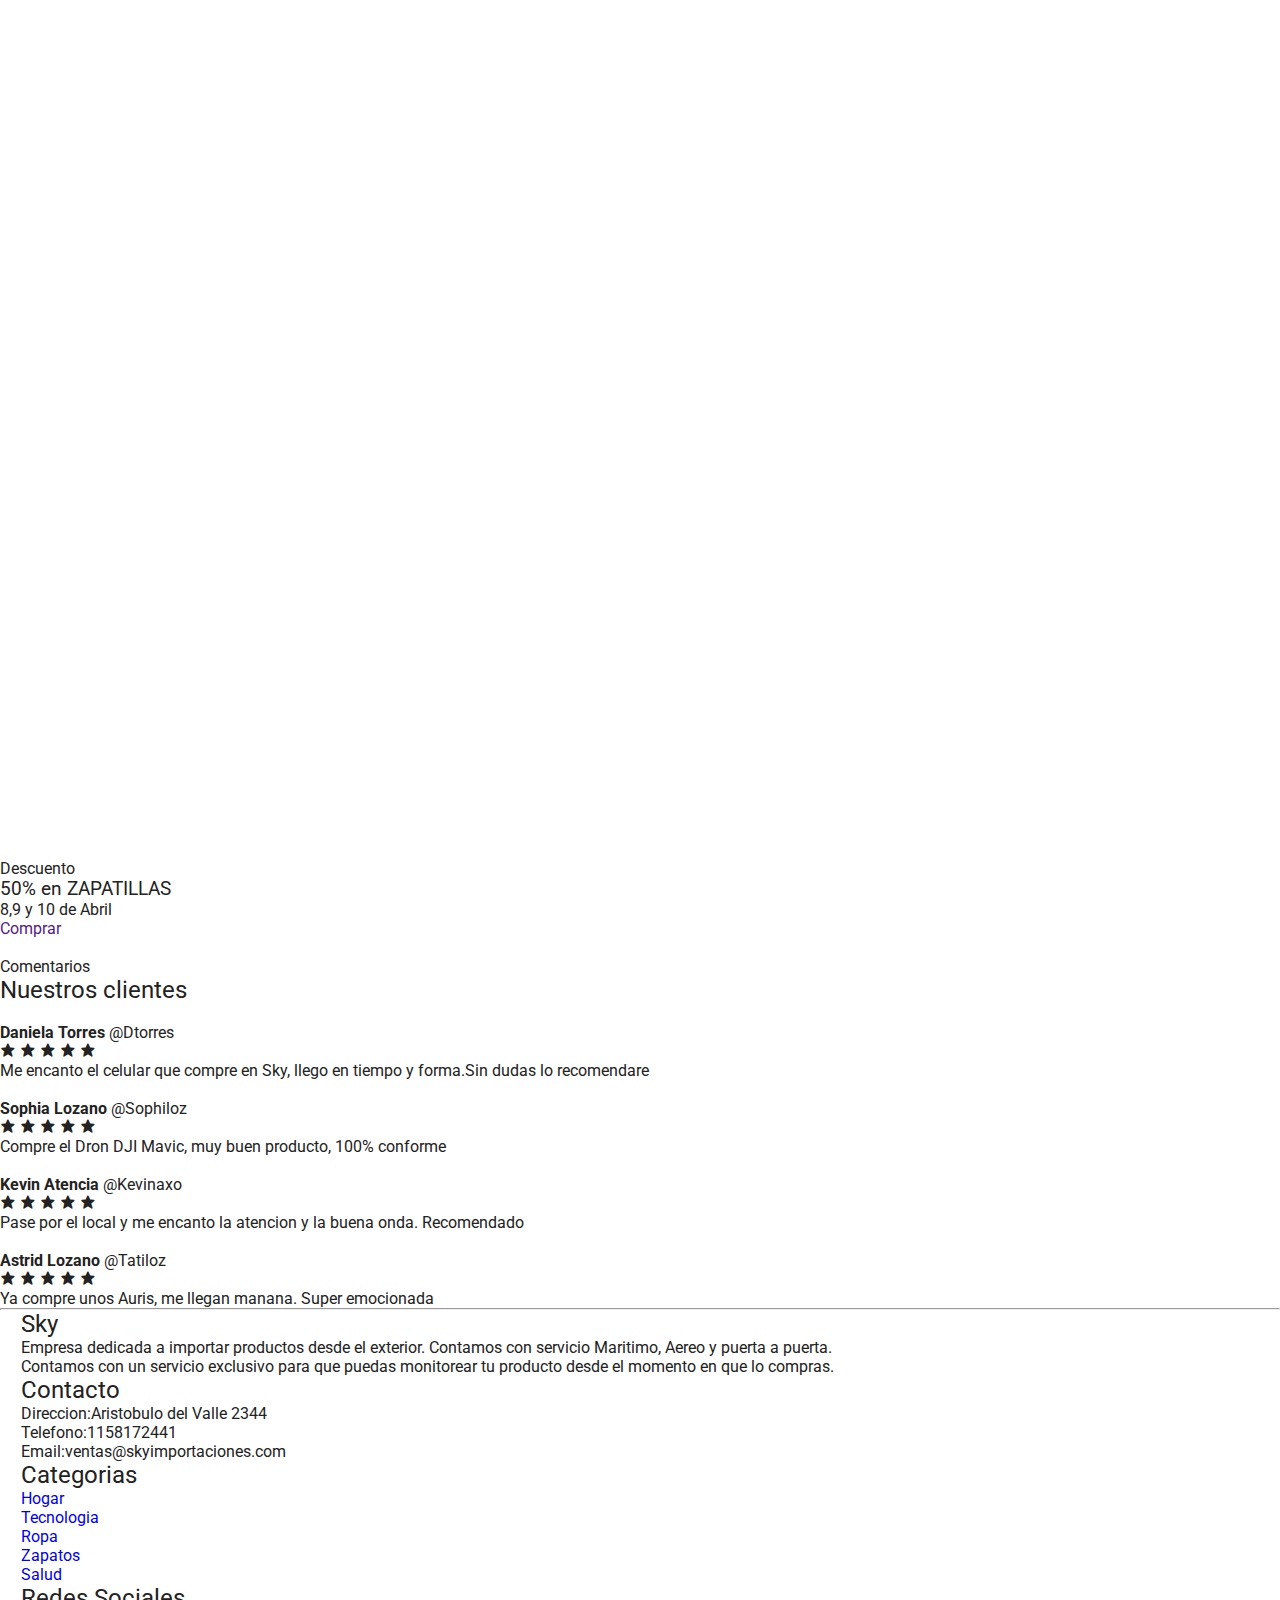
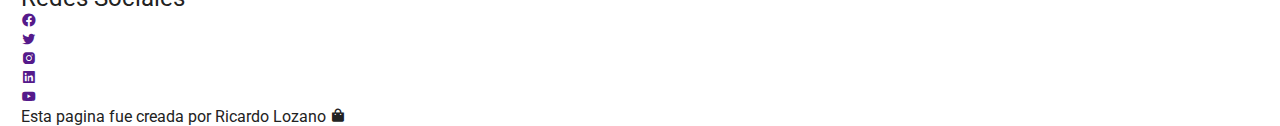
==== commit 3b05954d: "Add files via upload" ====
--- a/index.html
+++ b/index.html
@@ -36,7 +36,7 @@
     <!-- Menu -->
     <nav
       class="navbar navbar-expand-lg navbar-light sticky-top"
-      style="background-color: #54b9ac"
+      style="background-color: rgb(213, 236, 82)"
     >
       <div class="container-fluid">
         <a class="navbar-brand" href="./index.html">Sky-Importaciones</a>
@@ -56,43 +56,14 @@
             <li class="nav-item">
               <a class="nav-link active" aria-current="page" href="#">Inicio</a>
             </li>
-            <li class="nav-item dropdown" id="category">
-              <a
-                class="nav-link dropdown-toggle"
-                href="#"
-                id="navbarDropdown"
-                role="button"
-                data-bs-toggle="dropdown"
-                aria-expanded="false"
-              >
-                Categorias
-              </a>
-              <ul
-                class="dropdown-menu"
-                aria-labelledby="navbarDropdown"
-                id="category"
-                onclick="categoryValue()"
-              >
-                <li>
-                  <a class="dropdown-item" href="#" value="drone">Drones</a>
-                </li>
-                <li>
-                  <a class="dropdown-item" href="#" value="celulares"
-                    >Celulares</a
-                  >
-                </li>
-                <li><hr class="dropdown-divider" /></li>
-                <li>
-                  <a class="dropdown-item" href="#">Proximamente</a>
-                </li>
-              </ul>
+            <li class="nav-item">
+              <a class="nav-link" href="#nosotros">Nosotros</a>
             </li>
             <li class="nav-item">
-              <a class="nav-link" href="#">Ofertas</a>
+              <a class="nav-link" href="#contacto">Contacto</a>
             </li>
-
             <li class="nav-item">
-              <a class="nav-link" href="#">Contacto</a>
+              <a class="nav-link" href="productos.html">Productos</a>
             </li>
           </ul>
           <ul class="nav__list">
@@ -150,21 +121,21 @@
       <div class="carousel-inner">
         <div class="carousel-item active">
           <img
-            src="./img/carrousel/notebook.jpg"
+            src="./img/carrousel/carousel_3.jpg"
             class="d-block w-100"
             alt="..."
           />
         </div>
         <div class="carousel-item">
           <img
-            src="./img/carrousel/drone_2.jpg"
+            src="./img/carrousel/carrousel_1.jpg"
             class="d-block w-100"
             alt="..."
           />
         </div>
         <div class="carousel-item">
           <img
-            src="./img/carrousel/smartwatch.jpg"
+            src="./img/carrousel/carousel_2.jpg"
             class="d-block w-100"
             alt="..."
           />
@@ -190,47 +161,157 @@
       </button>
     </div>
 
-    <!-- BARRA BUSQUEDA -->
+    <!-- NOSOTROS -->
+    <main>
+      <div class="seccion nosotros text-center" id="nosotros">
+        <div class="container">
+          <h3 class="text-uppercase">Bienvenido a Sky-Importaciones</h3>
+          <p class="parrafo mb-5">
+            Somos una empresa nacional que se dedica a la importacion de
+            productos, principalmente desde China & EEUU. Con nuestra politica
+            de Calidad, Garantia y Reembolso podras sentir la confianza de
+            comprar
+            <strong>eso</strong> que tanto deseas, nosotros nos ocupamos del
+            resto
+          </p>
+          <hr />
+          <div class="row">
+            <div class="col-lg-4">
+              <div class="card text-dark border-light bg-light mb-3">
+                <div class="card-body">
+                  <span class="icono">
+                    <i class="bx bxs-plane-alt"></i>
+                  </span>
+                  <p class="icono-servicio">Servicio Aereo</p>
+                  <p class="font-weight-bold text-uppercase">
+                    <a href="#" class="text-decoration-none">Ver mas</a>
+                  </p>
+                </div>
+              </div>
+            </div>
+
+            <div class="col-lg-4">
+              <div class="card text-dark border-light bg-light mb-3">
+                <div class="card-body">
+                  <span class="icono">
+                    <i class="bx bxs-ship"></i>
+                  </span>
+                  <p class="icono-servicio">Servicio Maritino</p>
+                  <p class="font-weight-bold text-uppercase">
+                    <a href="#" class="text-decoration-none">Ver mas</a>
+                  </p>
+                </div>
+              </div>
+            </div>
+
+            <div class="col-lg-4">
+              <div class="card text-dark border-light bg-light mb-3">
+                <div class="card-body">
+                  <span class="icono">
+                    <i class="bx bxs-car"></i>
+                  </span>
+                  <p class="icono-servicio">Servicio Puerta a Puerta</p>
+                  <p class="font-weight-bold text-uppercase">
+                    <a href="#" class="text-decoration-none">Ver mas</a>
+                  </p>
+                </div>
+              </div>
+            </div>
+          </div>
+        </div>
+      </div>
+      <!-- /NOSOTROS -->
+
+      <!-- NEWSLETTER -->
+      <div class="bg-seccion text-center" id="contacto">
+        <form action="">
+          <h2>Unete a nuestro Newsletter</h2>
+          <p>
+            Aprovecha los increibles descuentos en productos y bonificacion en
+            gastos de envio que ofrecemos a nuestros suscriptores.
+          </p>
+          <div class="email-box">
+            <i class="bx bxs-envelope"></i>
+            <input
+              class="tbox"
+              type="email"
+              placeholder="Ingrese su correo electronico"
+            />
+            <button class="btn_2" type="button" name="button">
+              Subscribirse
+            </button>
+          </div>
+        </form>
+      </div>
+    </main>
+    <!-- /NEWSLETTER -->
+
+    <!-- CATEGORIAS -->
+    <div class="seccion nosotros text-center" id="nosotros">
+      <div class="container">
+        <h3 class="text-uppercase">Nuestros Productos</h3>
+        <hr />
+        <div class="row">
+          <div class="col-lg-4">
+            <div class="card text-dark border-light bg-light mb-3 card h-100">
+              <div class="card-body">
+                <span class="icono">
+                  <img src="./img/body/cate_deporte.jpg" alt="" />
+                </span>
+                <p class="icono-servicio">Deportes</p>
+                <p class="font-weight-bold text-uppercase">
+                  <a href="#" class="text-decoration-none">Ver mas</a>
+                </p>
+              </div>
+            </div>
+          </div>
+
+          <div class="col-lg-4">
+            <div class="card text-dark border-light bg-light mb-3 card h-100">
+              <div class="card-body">
+                <span class="icono">
+                  <img src="./img/body/cate_smartw.jpg" alt="" />
+                </span>
+                <p class="icono-servicio">SmartWatch</p>
+                <p class="font-weight-bold text-uppercase">
+                  <a href="#" class="text-decoration-none">Ver mas</a>
+                </p>
+              </div>
+            </div>
+          </div>
+
+          <div class="col-lg-4">
+            <div class="card text-dark border-light bg-light mb-3 card h-100">
+              <div class="card-body">
+                <span class="icono">
+                  <img src="./img/body/cate_salud.jpg" alt="" />
+                </span>
+                <p class="icono-servicio">Salud</p>
+                <p class="font-weight-bold text-uppercase">
+                  <a href="#" class="text-decoration-none">Ver mas</a>
+                </p>
+              </div>
+            </div>
+          </div>
+        </div>
+      </div>
+    </div>
+    <!-- /CATEGORIAS -->
 
     <!-- PRODUCTOS -->
     <section class="productos">
       <div class="productos__center row"></div>
     </section>
+    <!-- /PRODUCTOS -->
 
     <!-- CARRITO -->
-
     <section class="carrito__overlay">
       <div class="carrito">
         <span class="close__carrito">
           <i class="bx bx-x"></i>
         </span>
         <h1>Su Carrito</h1>
-        <div class="carrito__center">
-          <!-- <div class="carrito__item">
-
-            <img src="https://cdn4.chrono24.com/images/topmodels/2875-7wlcl6ogfoc0qxg22ox6up9m-Original.png?auto=compress&amp;h=305" alt="reloj">
-            <div>
-              <h3>Relojes Originales </h3>
-              <p class="price">$122</p>
-            </div>
-            <div>
-              <span>
-                <i class="bx bxs-up-arrow"></i>
-              </span>
-              <p>1</p>
-              <span>
-                <i class="bx bxs-down-arrow"></i>
-              </span>
-            </div>
-            <div>
-              <span class="remove__item">
-                <i class="bx bx-trash"></i>
-              </span>
-            </div>
-
-            
-          </div> -->
-        </div>
+        <div class="carrito__center"></div>
         <div class="carrito__footer">
           <h3>Total: $ <span class="carrito__total">0 </span></h3>
           <buttom class="clear__carrito btn">Remover carrito</buttom>
@@ -238,10 +319,241 @@
         </div>
       </div>
     </section>
-
-    <footer class="bg-dark p-3 mt-5">
-      <p class="text-center m-0 text-muted">Sky-Importaciones</p>
+    <!-- /CARRITO -->
+
+    <!-- DESCUENTO -->
+    <div class="banner-container">
+      <div class="banner">
+        <div class="shoe">
+          <img src="./img/home/shoe.png" alt="" />
+        </div>
+        <div class="content">
+          <span>Descuento</span>
+          <h3>50% en ZAPATILLAS</h3>
+          <p>8,9 y 10 de Abril</p>
+          <a href="" class="btn__descuento">Comprar</a>
+        </div>
+        <div class="women">
+          <img src="./img/home/women.png" alt="" />
+        </div>
+      </div>
+    </div>
+    <!-- /DESCUENTO -->
+
+    <!-- TESTIMONIOS -->
+    <section class="testimonios">
+      <div class="testimonios__header">
+        <span>Comentarios</span>
+        <h2>Nuestros clientes</h2>
+      </div>
+      <!-- TESTIMONIOS CONTENEDOR -->
+      <div class="testimonios__contenedor">
+        <div class="testimonios__caja">
+          <div class="caja-top">
+            <div class="perfil">
+              <div class="perfil-img">
+                <img src="https://i.pravatar.cc/150?img=1" alt="" />
+              </div>
+              <div class="name-user">
+                <strong>Daniela Torres</strong>
+                <span>@Dtorres</span>
+              </div>
+            </div>
+            <div class="resenas">
+              <i class="bx bxs-star"></i>
+              <i class="bx bxs-star"></i>
+              <i class="bx bxs-star"></i>
+              <i class="bx bxs-star"></i>
+              <i class="bx bxs-star"></i>
+            </div>
+          </div>
+          <div class="comentarios__clientes">
+            <p>
+              Me encanto el celular que compre en Sky, llego en tiempo y
+              forma.Sin dudas lo recomendare
+            </p>
+          </div>
+        </div>
+      </div>
+      <!-- CAJA2 -->
+      <div class="testimonios__contenedor">
+        <div class="testimonios__caja">
+          <div class="caja-top">
+            <div class="perfil">
+              <div class="perfil-img">
+                <img src="https://i.pravatar.cc/150?img=43" alt="" />
+              </div>
+              <div class="name-user">
+                <strong>Sophia Lozano</strong>
+                <span>@Sophiloz</span>
+              </div>
+            </div>
+            <div class="resenas">
+              <i class="bx bxs-star"></i>
+              <i class="bx bxs-star"></i>
+              <i class="bx bxs-star"></i>
+              <i class="bx bxs-star"></i>
+              <i class="bx bxs-star"></i>
+            </div>
+          </div>
+          <div class="comentarios__clientes">
+            <p>Compre el Dron DJI Mavic, muy buen producto, 100% conforme</p>
+          </div>
+        </div>
+      </div>
+      <!-- CAJA3 -->
+      <div class="testimonios__contenedor">
+        <div class="testimonios__caja">
+          <div class="caja-top">
+            <div class="perfil">
+              <div class="perfil-img">
+                <img src="https://i.pravatar.cc/150?img=12" alt="" />
+              </div>
+              <div class="name-user">
+                <strong>Kevin Atencia</strong>
+                <span>@Kevinaxo</span>
+              </div>
+            </div>
+            <div class="resenas">
+              <i class="bx bxs-star"></i>
+              <i class="bx bxs-star"></i>
+              <i class="bx bxs-star"></i>
+              <i class="bx bxs-star"></i>
+              <i class="bx bxs-star"></i>
+            </div>
+          </div>
+          <div class="comentarios__clientes">
+            <p>
+              Pase por el local y me encanto la atencion y la buena onda.
+              Recomendado
+            </p>
+          </div>
+        </div>
+      </div>
+      <!-- CAJA4 -->
+      <div class="testimonios__contenedor">
+        <div class="testimonios__caja">
+          <div class="caja-top">
+            <div class="perfil">
+              <div class="perfil-img">
+                <img src="https://i.pravatar.cc/150?img=37" alt="" />
+              </div>
+              <div class="name-user">
+                <strong>Astrid Lozano</strong>
+                <span>@Tatiloz</span>
+              </div>
+            </div>
+            <div class="resenas">
+              <i class="bx bxs-star"></i>
+              <i class="bx bxs-star"></i>
+              <i class="bx bxs-star"></i>
+              <i class="bx bxs-star"></i>
+              <i class="bx bxs-star"></i>
+            </div>
+          </div>
+          <div class="comentarios__clientes">
+            <p>Ya compre unos Auris, me llegan manana. Super emocionada</p>
+          </div>
+        </div>
+      </div>
+    </section>
+    <!-- /TESTIMONIOS -->
+    <hr />
+
+    <!-- MAPA CONTACTO -->
+    <!--   <section>
+      <h2 class="text-center">Mapa de contacto</h2>
+      <div>
+        <iframe
+          src="https://www.google.com/maps/embed?pb=!1m18!1m12!1m3!1d3286.4786100219153!2d-58.48925398423837!3d-34.54143546171348!2m3!1f0!2f0!3f0!3m2!1i1024!2i768!4f13.1!3m3!1m2!1s0x95bcb6c76c7f96ad%3A0xa7da22e9b56a80e8!2sArist%C3%B3bulo%20del%20Valle%202344%2C%20B1602%20Florida%2C%20Provincia%20de%20Buenos%20Aires!5e0!3m2!1ses-419!2sar!4v1649128716836!5m2!1ses-419!2sar"
+          width="100%"
+          height="450"
+          style="border: 0"
+          allowfullscreen=""
+          loading="lazy"
+          referrerpolicy="no-referrer-when-downgrade"
+        ></iframe>
+      </div>
+    </section> -->
+    <!-- /MAPA CONTACTO -->
+
+    <!-- FOOTER -->
+    <footer class="site-footer">
+      <div class="container">
+        <div class="row mb-5">
+          <div class="col-md-3 mb-5">
+            <h2>Sky</h2>
+            <p>
+              Empresa dedicada a importar productos desde el exterior. Contamos
+              con servicio Maritimo, Aereo y puerta a puerta. <br />
+              Contamos con un servicio exclusivo para que puedas monitorear tu
+              producto desde el momento en que lo compras.
+            </p>
+          </div>
+
+          <div class="col-md-3 mb-5">
+            <h2>Contacto</h2>
+            <ul class="list-unstyled footer-link">
+              <li class="d-flex">
+                <span class="me-3">Direccion:</span
+                ><span class="text-white">Aristobulo del Valle 2344</span>
+              </li>
+              <li class="d-flex">
+                <span class="me-3">Telefono:</span
+                ><span class="text-white">1158172441</span>
+              </li>
+              <li class="d-flex">
+                <span class="me-3">Email:</span
+                ><span class="text-white">ventas@skyimportaciones.com</span>
+              </li>
+            </ul>
+          </div>
+
+          <div class="col-md-3 mb-5">
+            <h2>Categorias</h2>
+            <ul class="list-unstyled footer-link">
+              <li><a href="#">Hogar</a></li>
+              <li><a href="#">Tecnologia</a></li>
+              <li><a href="#">Ropa</a></li>
+              <li><a href="#">Zapatos</a></li>
+              <li><a href="#">Salud</a></li>
+            </ul>
+          </div>
+
+          <div class="col-md-3">
+            <h2>Redes Sociales</h2>
+            <ul class="list-unstyled footer-link d-flex footer-social">
+              <li>
+                <a href=""><i class="bx bxl-facebook-circle"></i></a>
+              </li>
+              <li>
+                <a href=""><i class="bx bxl-twitter"></i></a>
+              </li>
+              <li>
+                <a href=""><i class="bx bxl-instagram-alt"></i></a>
+              </li>
+              <li>
+                <a href=""><i class="bx bxl-linkedin-square"></i></a>
+              </li>
+              <li>
+                <a href=""><i class="bx bxl-youtube"></i></a>
+              </li>
+            </ul>
+          </div>
+        </div>
+
+        <div class="row">
+          <div class="col-12 text-md-center">
+            <p>
+              Esta pagina fue creada por Ricardo Lozano
+              <i class="bx bxs-shopping-bag"></i>
+            </p>
+          </div>
+        </div>
+      </div>
     </footer>
+
+    <!-- /FOOTER -->
 
     <!-- IMPORTACION DE BOXICONS -->
     <script src="https://unpkg.com/boxicons@2.0.9/dist/boxicons.js"></script>
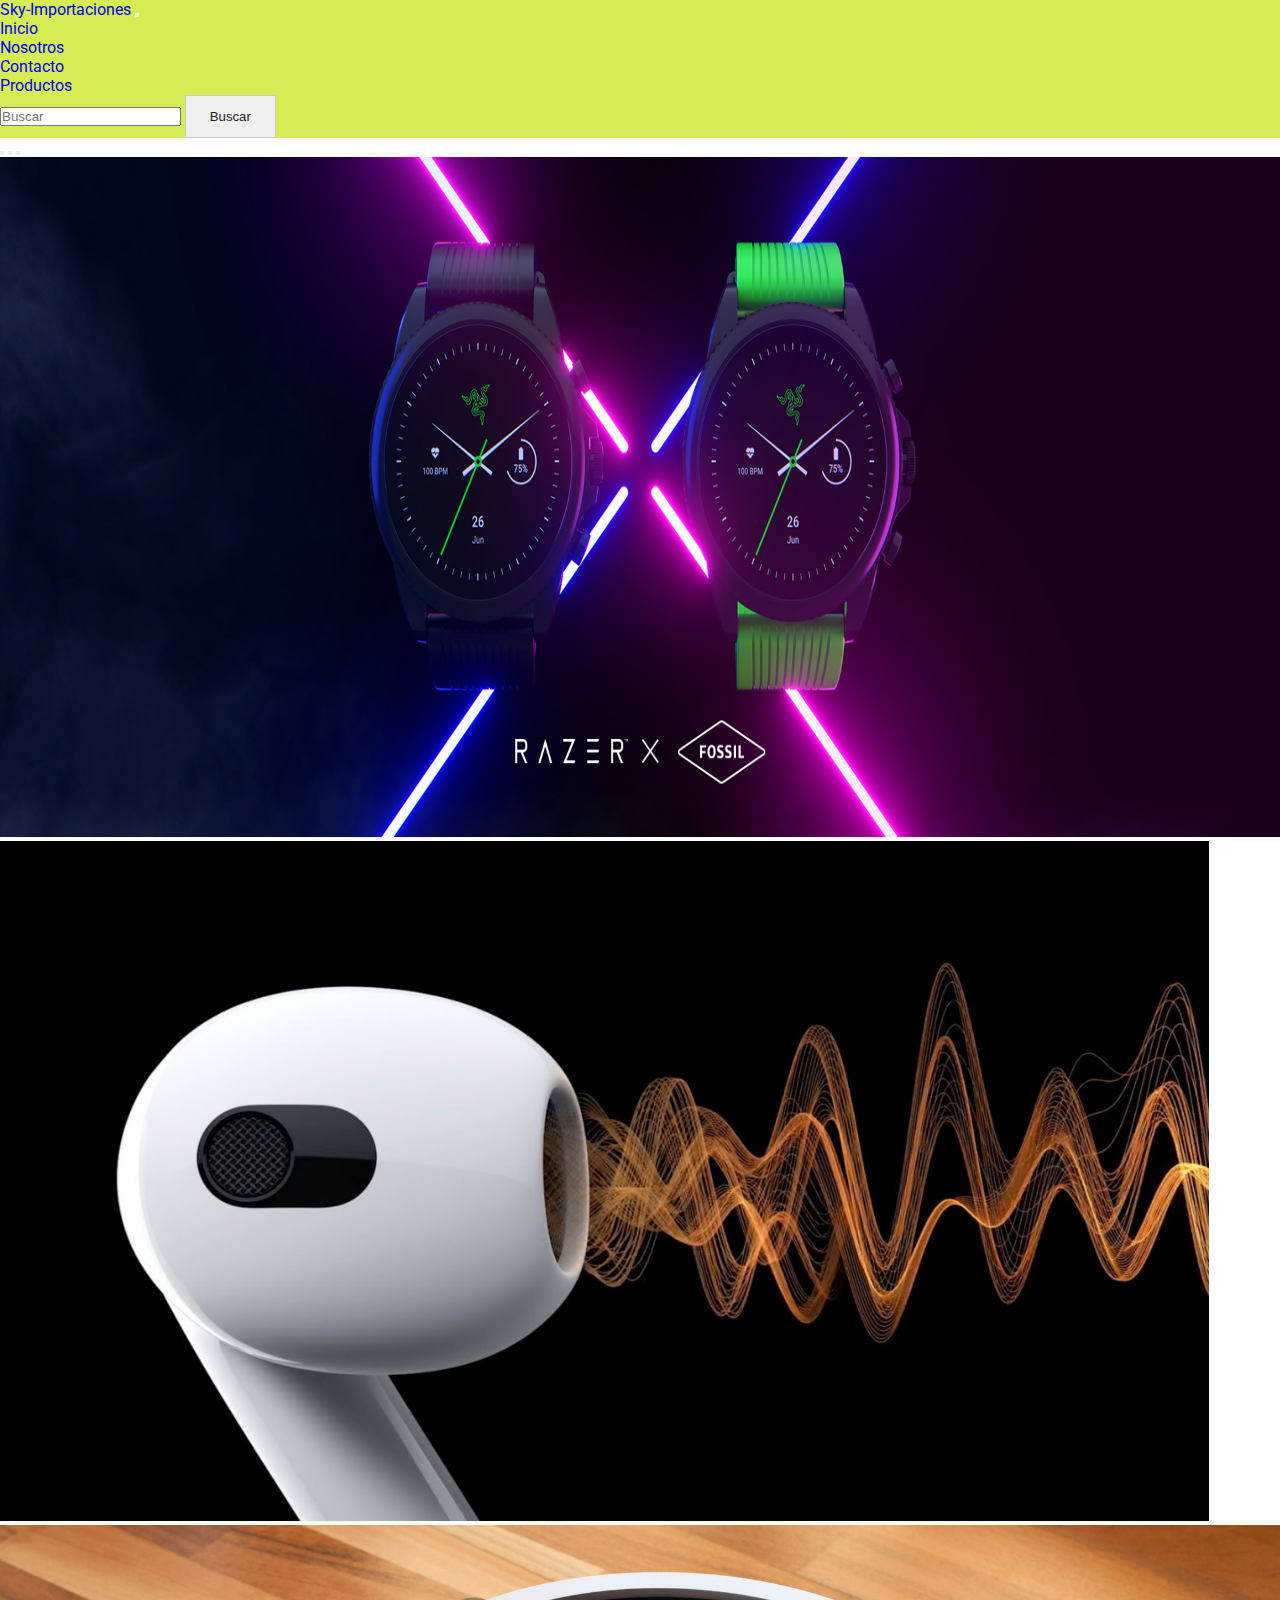
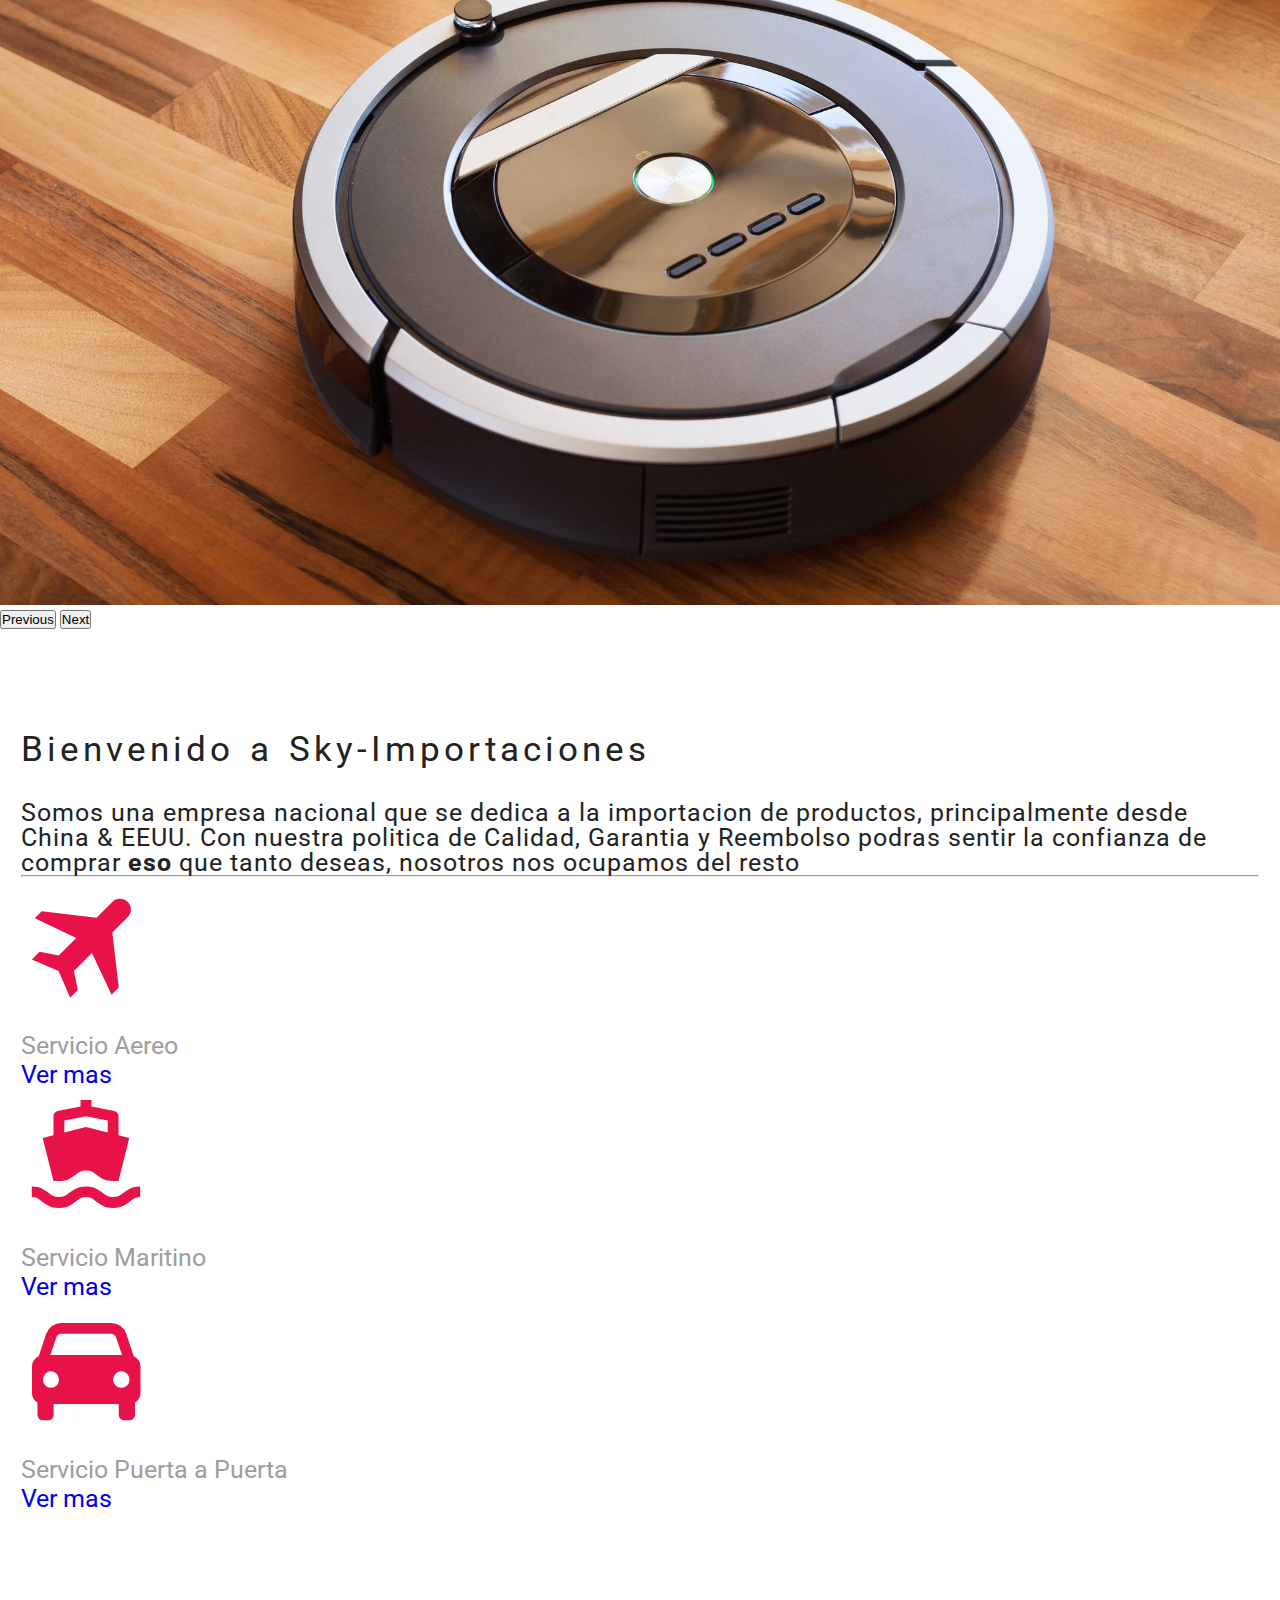
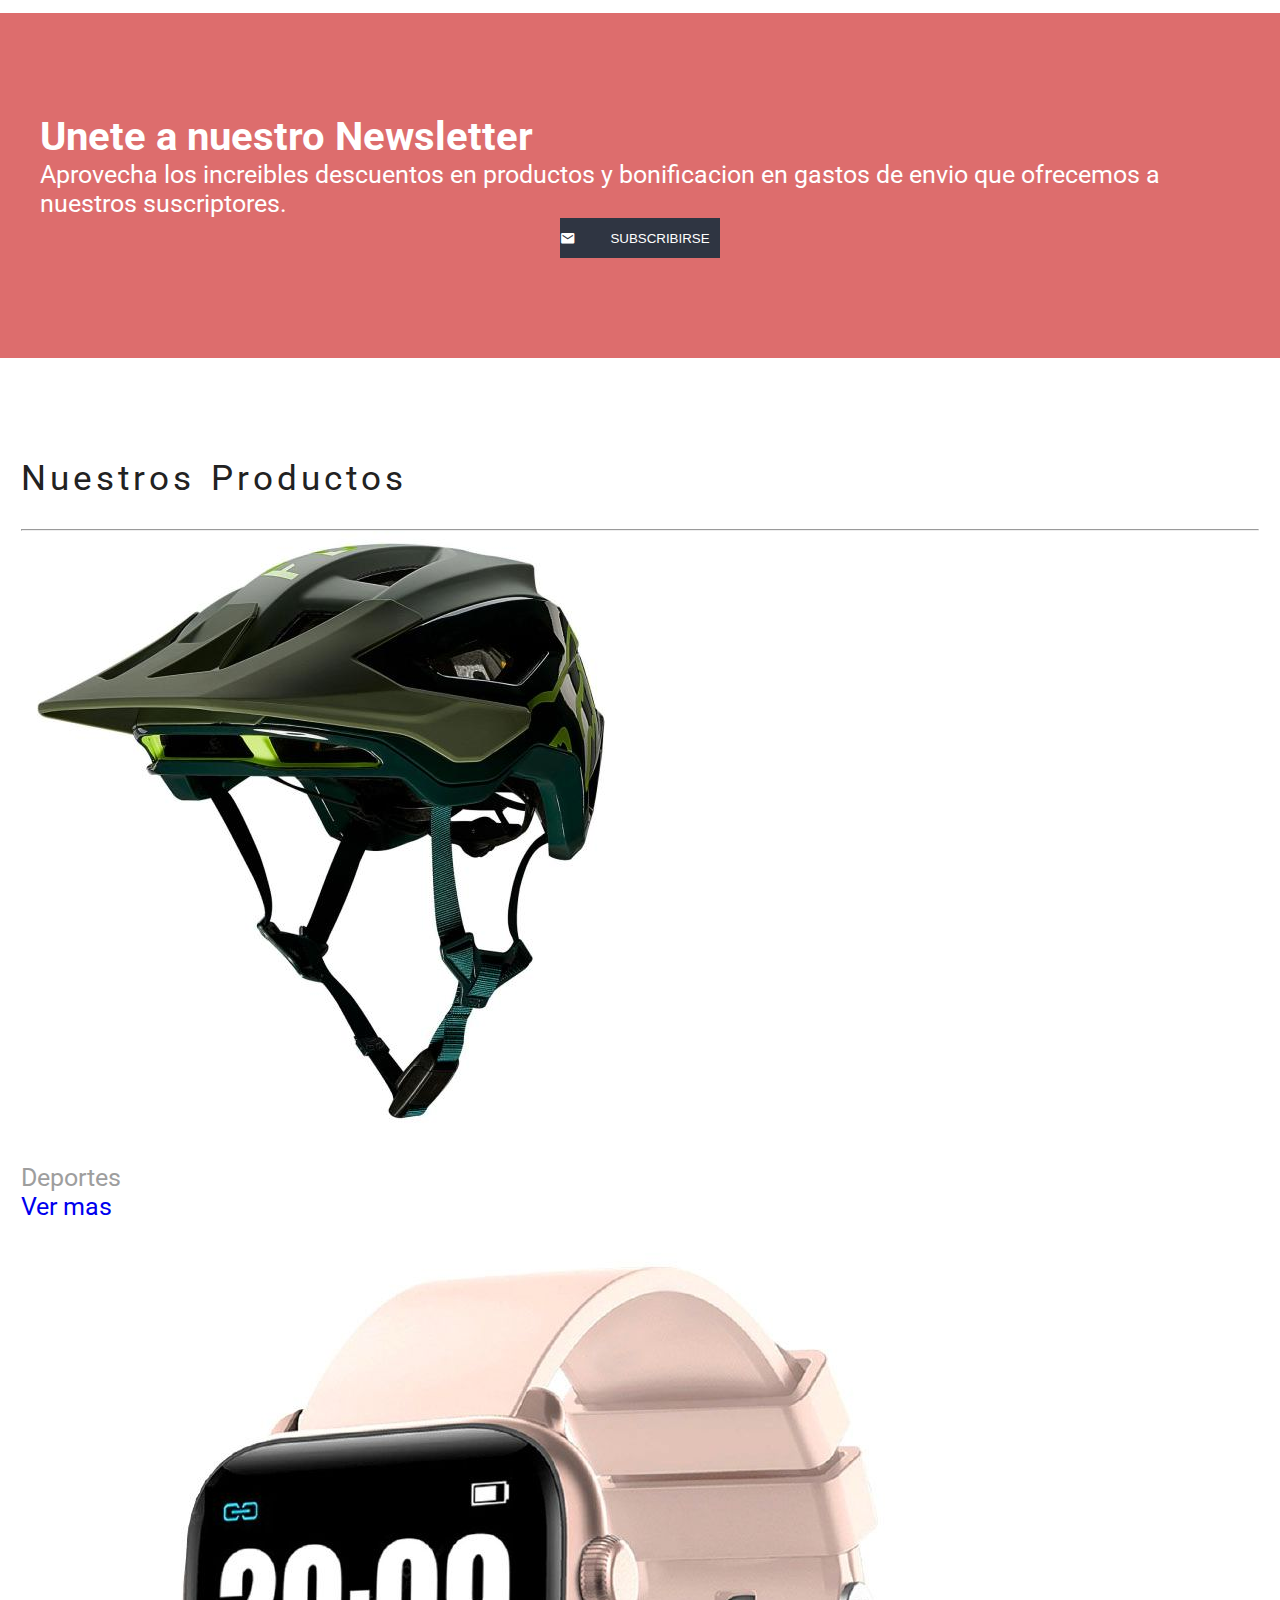
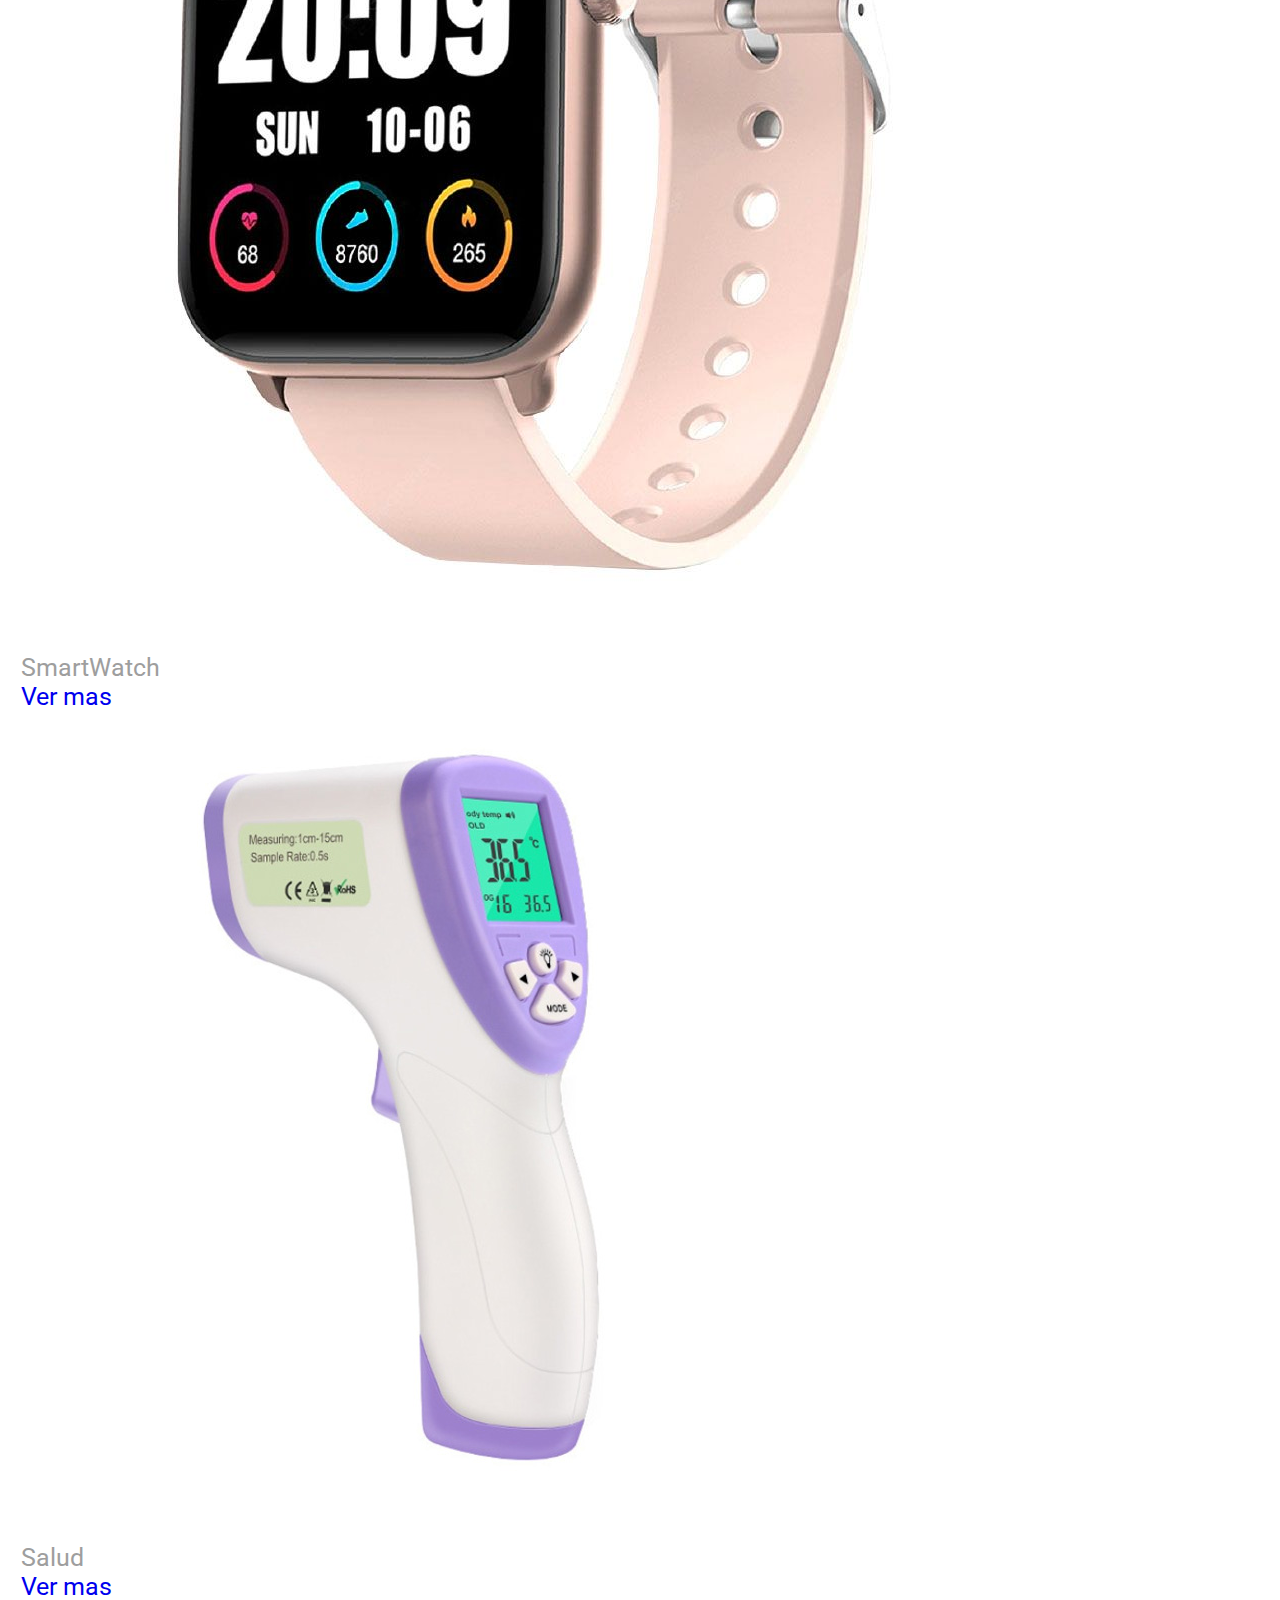
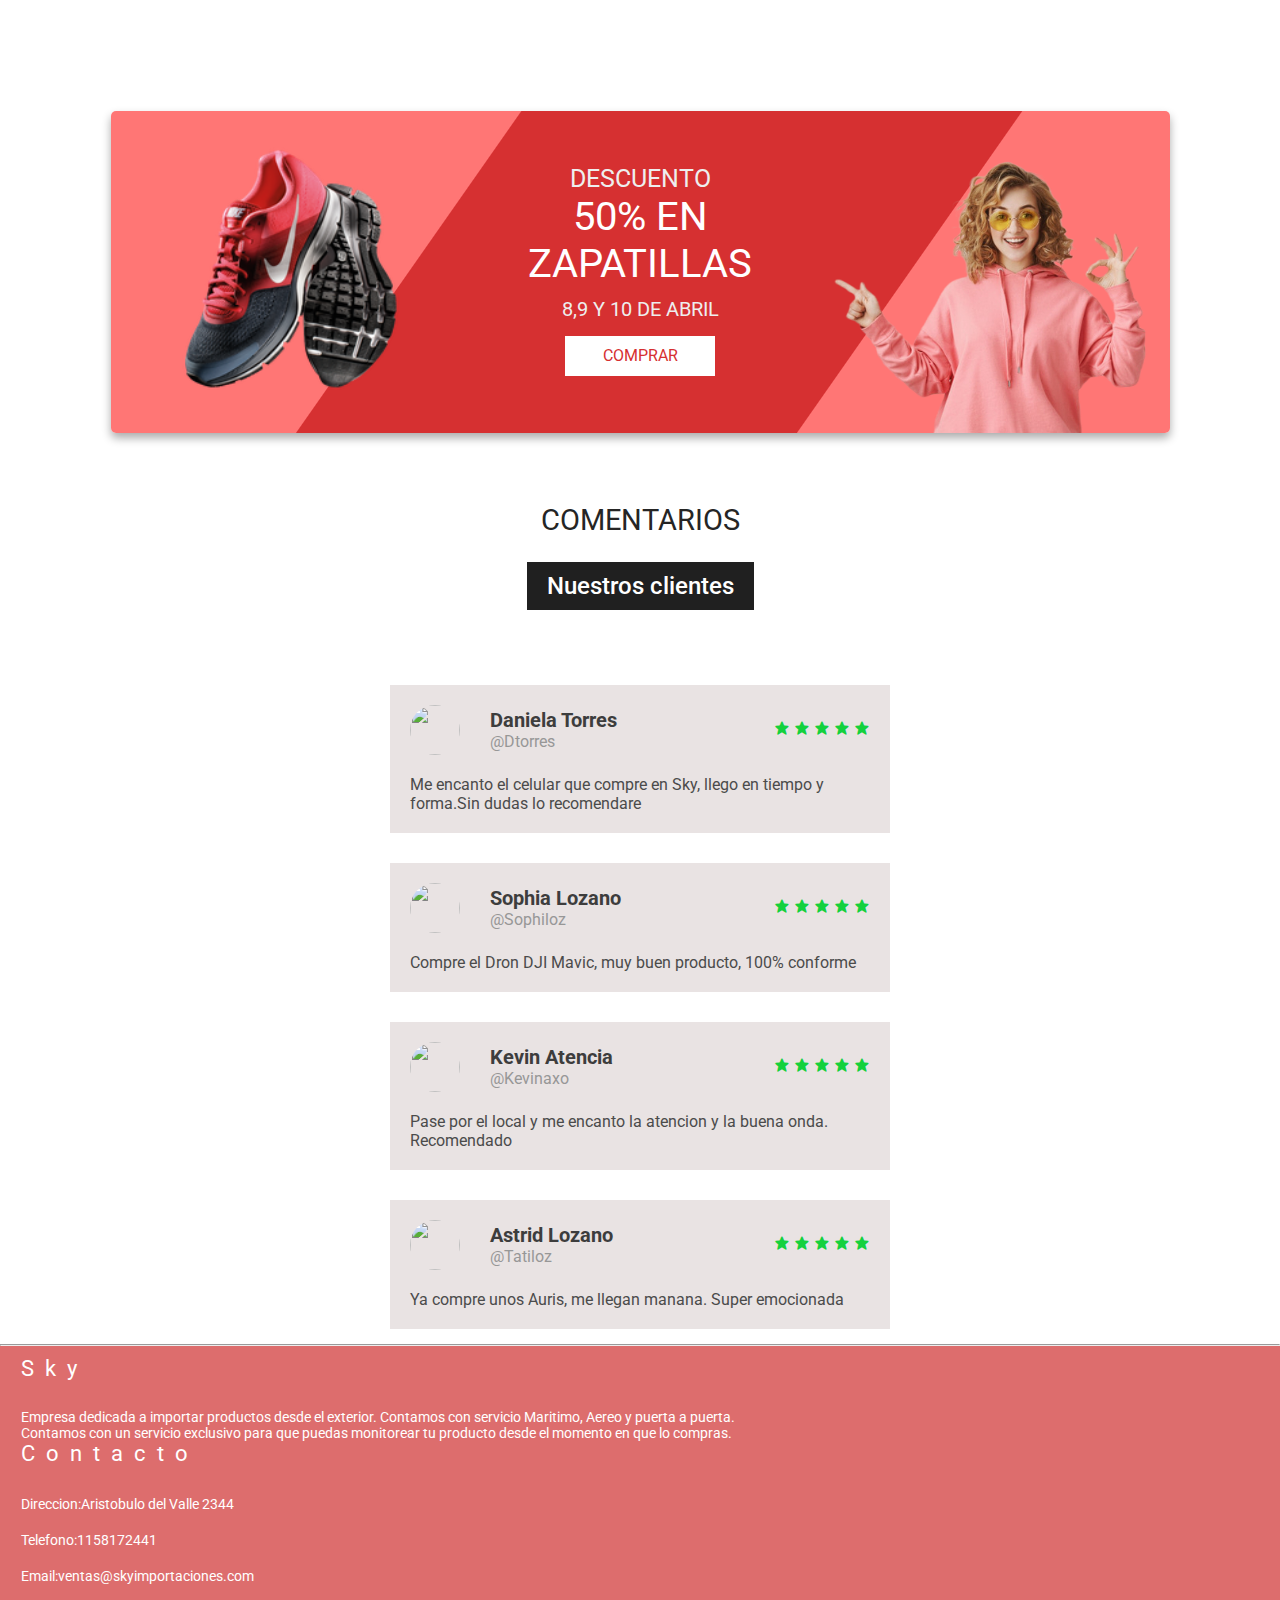
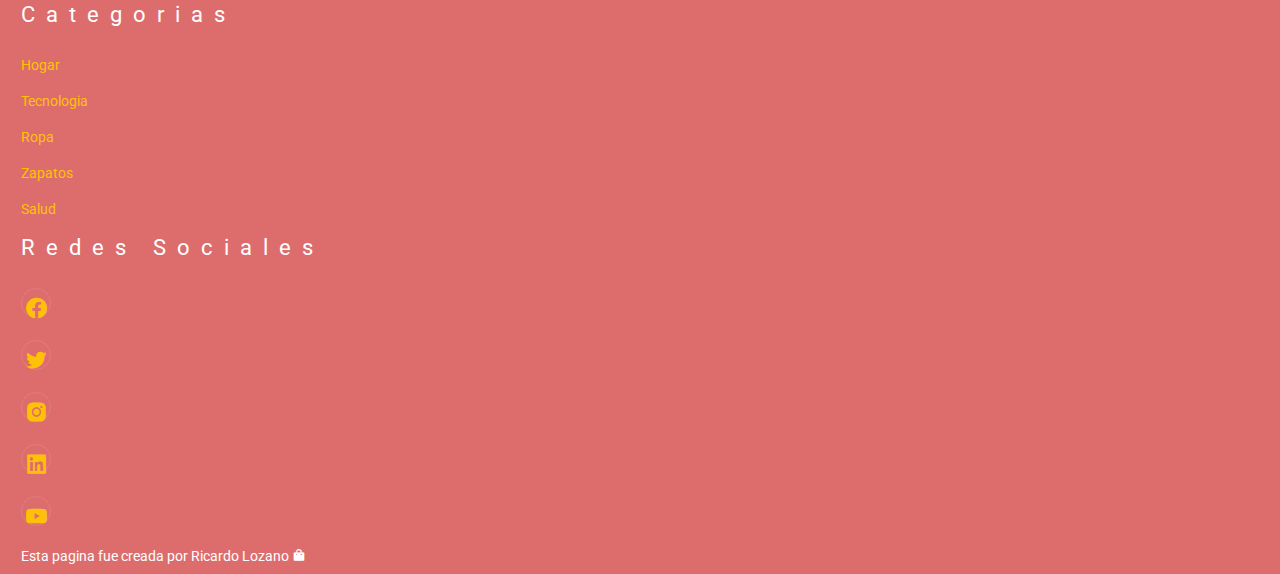
==== commit ef6af13c: "Add files via upload" ====
--- a/index.html
+++ b/index.html
@@ -260,7 +260,9 @@
                 </span>
                 <p class="icono-servicio">Deportes</p>
                 <p class="font-weight-bold text-uppercase">
-                  <a href="#" class="text-decoration-none">Ver mas</a>
+                  <a href="productos.html" class="text-decoration-none"
+                    >Ver mas</a
+                  >
                 </p>
               </div>
             </div>
@@ -274,7 +276,9 @@
                 </span>
                 <p class="icono-servicio">SmartWatch</p>
                 <p class="font-weight-bold text-uppercase">
-                  <a href="#" class="text-decoration-none">Ver mas</a>
+                  <a href="productos.html" class="text-decoration-none"
+                    >Ver mas</a
+                  >
                 </p>
               </div>
             </div>
@@ -288,7 +292,9 @@
                 </span>
                 <p class="icono-servicio">Salud</p>
                 <p class="font-weight-bold text-uppercase">
-                  <a href="#" class="text-decoration-none">Ver mas</a>
+                  <a href="productos.html" class="text-decoration-none"
+                    >Ver mas</a
+                  >
                 </p>
               </div>
             </div>
@@ -299,13 +305,13 @@
     <!-- /CATEGORIAS -->
 
     <!-- PRODUCTOS -->
-    <section class="productos">
+    <!--     <section class="productos">
       <div class="productos__center row"></div>
-    </section>
+    </section> -->
     <!-- /PRODUCTOS -->
 
     <!-- CARRITO -->
-    <section class="carrito__overlay">
+    <!--     <section class="carrito__overlay">
       <div class="carrito">
         <span class="close__carrito">
           <i class="bx bx-x"></i>
@@ -318,7 +324,7 @@
           <button class="btn" onclick="showAlert">Comprar</button>
         </div>
       </div>
-    </section>
+    </section> -->
     <!-- /CARRITO -->
 
     <!-- DESCUENTO -->
--- a/css/style.css
+++ b/css/style.css
@@ -1,12 +1,8 @@
 /* Se define el alto de la imagen del carrousel */
 .slide img {
   height: 60vh;
-  min-height: 580px;
+  min-height: 680px;
   background: no-repeat center center scroll;
-}
-
-.navSticky {
-  position: sticky;
 }
 
 /* =================COLORES==================== */
@@ -113,6 +109,185 @@
   font-size: 0.6rem;
   font-weight: 700;
   border-radius: 50%;
+}
+
+/* ======================NOSOTROS===================== */
+.seccion {
+  padding: 100px 0px;
+}
+
+.seccion p {
+  font-size: 25px;
+}
+
+.nosotros h3 {
+  font-size: 35px;
+  font-weight: 400;
+  color: var(--black);
+  padding-bottom: 30px;
+  letter-spacing: 4px;
+  word-spacing: 3px;
+}
+
+.parrafo {
+  letter-spacing: 1px;
+  line-height: 25px;
+}
+
+.icono {
+  font-size: 130px;
+  color: var(--rojo);
+}
+
+.icono-servicio {
+  font-size: 30px;
+  color: #9e9e9e;
+}
+
+.titulo_2 {
+  font-size: 30px;
+  font-weight: 700;
+}
+
+/* ====================DESCUENTO=================== */
+.banner-container {
+  display: flex;
+  align-items: center;
+  justify-content: center;
+}
+
+.banner-container .banner {
+  background: linear-gradient(
+    -55deg,
+    #ff7675 29%,
+    #d63031 29.1%,
+    #d63031 68%,
+    #ff7675 68.1%
+  );
+  border-radius: 5px;
+  margin: 10px;
+  display: flex;
+  align-items: center;
+  justify-content: center;
+  flex-wrap: wrap;
+  box-shadow: 0 5px 10px #0005;
+  overflow: hidden;
+}
+
+.banner-container .banner .shoe {
+  flex: 1 1 250px;
+  padding: 15px;
+  text-align: center;
+}
+
+.banner-container .banner .shoe img {
+  width: 80%;
+}
+
+.banner-container .banner .content {
+  flex: 1 1 250px;
+  text-align: center;
+  padding: 10px;
+  text-transform: uppercase;
+}
+
+.banner-container .banner .content span {
+  color: #eee;
+  font-size: 25px;
+}
+
+.banner-container .banner .content h3 {
+  color: #fff;
+  font-size: 40px;
+}
+
+.banner-container .banner .content p {
+  color: #eee;
+  font-size: 20px;
+  padding: 10px 0;
+}
+
+.banner-container .banner .content .btn__descuento {
+  display: block;
+  height: 40px;
+  width: 150px;
+  line-height: 40px;
+  background: #fff;
+  color: #d63031;
+  margin: 5px auto;
+  text-decoration: none;
+}
+
+.banner-container .banner .women {
+  position: relative;
+  bottom: -33px;
+  padding: 10px;
+  flex: 1 1 250px;
+}
+
+.banner-container .banner .women img {
+  width: 100%;
+}
+
+@media (max-width: 768px) {
+  .banner-container .banner .women {
+    display: none;
+  }
+}
+
+/* =========================CATEGORIAS===================== */
+
+/* ========================Newsletter====================== */
+
+.bg-seccion {
+  background-color: rgb(221, 109, 109);
+  padding: 100px 40px;
+  color: var(--white);
+}
+
+.bg-seccion h2 {
+  font-size: 40px;
+  font-weight: bold;
+}
+.bg-seccion p {
+  font-size: 25px;
+}
+
+.email-box {
+  height: 40px;
+  display: flex;
+  justify-content: center;
+}
+
+.email-box i {
+  background: #2f3542;
+  width: 40px;
+  line-height: 40px;
+}
+
+.tbox,
+.btn_2 {
+  border: none;
+  outline: none;
+}
+
+.tbox {
+  width: 0px;
+  transition: 0.6s;
+}
+
+.email-box:hover > .tbox,
+.tbox:focus {
+  width: 260px;
+  padding: 0 10px;
+}
+
+.btn_2 {
+  background: #2f3542;
+  padding: 0 10px;
+  color: var(--white);
+  text-transform: uppercase;
+  cursor: pointer;
 }
 
 /* ===================PRODUCTOS================== */
@@ -379,4 +554,159 @@
   }
 }
 
-/* BARRA BUSQUEDA */
+/* TESTIMONIOS */
+.testimonios {
+  display: flex;
+  justify-content: center;
+  align-items: center;
+  flex-direction: column;
+  width: 100%;
+}
+
+.testimonios__header {
+  margin: 50px 0px;
+  padding: 10px 20px;
+  display: flex;
+  flex-direction: column;
+  justify-content: center;
+  align-items: center;
+}
+
+.testimonios__header h2 {
+  font-size: 2, 9rem;
+  font-weight: 500;
+  background-color: #202020;
+  color: white;
+  padding: 10px 20px;
+}
+
+.testimonios__header span {
+  font-size: 2.2rem;
+  color: #252525;
+  margin-bottom: 25px;
+  text-transform: uppercase;
+}
+
+.testimonios__contenedor {
+  display: flex;
+  justify-content: center;
+  align-items: center;
+  flex-wrap: wrap;
+  width: 100%;
+}
+
+.testimonios__caja {
+  width: 500px;
+  box-shadow: 2px 2px 30px rga(0, 0, 0, 0.1);
+  background-color: rgb(233, 227, 227);
+  padding: 20px;
+  margin: 15px;
+  cursor: pointer;
+}
+
+.perfil-img {
+  width: 50px;
+  height: 50px;
+  border-radius: 50%;
+  overflow: hidden;
+  margin-right: 30px;
+}
+
+.perfil-img img {
+  width: 100%;
+  height: 100%;
+  object-fit: center;
+}
+
+.perfil {
+  display: flex;
+  align-items: center;
+}
+
+.name-user {
+  display: flex;
+  flex-direction: column;
+}
+
+.name-user strong {
+  color: #3d3d3d;
+  font-size: 1.5rem;
+}
+
+.name-user span {
+  color: #979797;
+  font-size: 1.2rem;
+}
+
+.resenas {
+  color: #14d13d;
+}
+
+.caja-top {
+  display: flex;
+  justify-content: space-between;
+  align-items: center;
+  margin-bottom: 20px;
+}
+
+.comentarios__clientes p {
+  color: #4b4b4b;
+}
+/* /TESTIMONIOS */
+
+/* FOOTER */
+
+.site-footer {
+  padding: 10px 0;
+  background: rgb(221, 109, 109);
+  font-size: 14px;
+  color: white;
+}
+
+.site-footer p:last-child {
+  margin-bottom: 0;
+}
+
+.site-footer a {
+  color: #ffc107;
+  border-bottom: 1px solid transparent;
+}
+
+.site-footer a:hover {
+  color: var(--white);
+  border-bottom: 1px solid rgb(255, 255, 255, 0.2);
+}
+
+.site-footer h2 {
+  font-size: 22px;
+  margin-bottom: 28px;
+  letter-spacing: 0.5em;
+  color: var(--white);
+}
+
+.site-footer .footer-link li {
+  line-height: 1.5;
+  margin-bottom: 15px;
+}
+
+.footer-social a {
+  line-height: 0;
+  font-size: 25px;
+  border-radius: 50%;
+  margin: 0 10px 5px 0;
+  border: 1px solid rgba(255, 255, 255, 0.1);
+  width: 30px;
+  height: 30px;
+  text-align: center;
+  display: inline-block;
+}
+
+.footer-social a:hover {
+  background: white;
+  border-color: white;
+  color: black;
+}
+
+.footer-social .bx {
+  margin-top: 7px;
+}
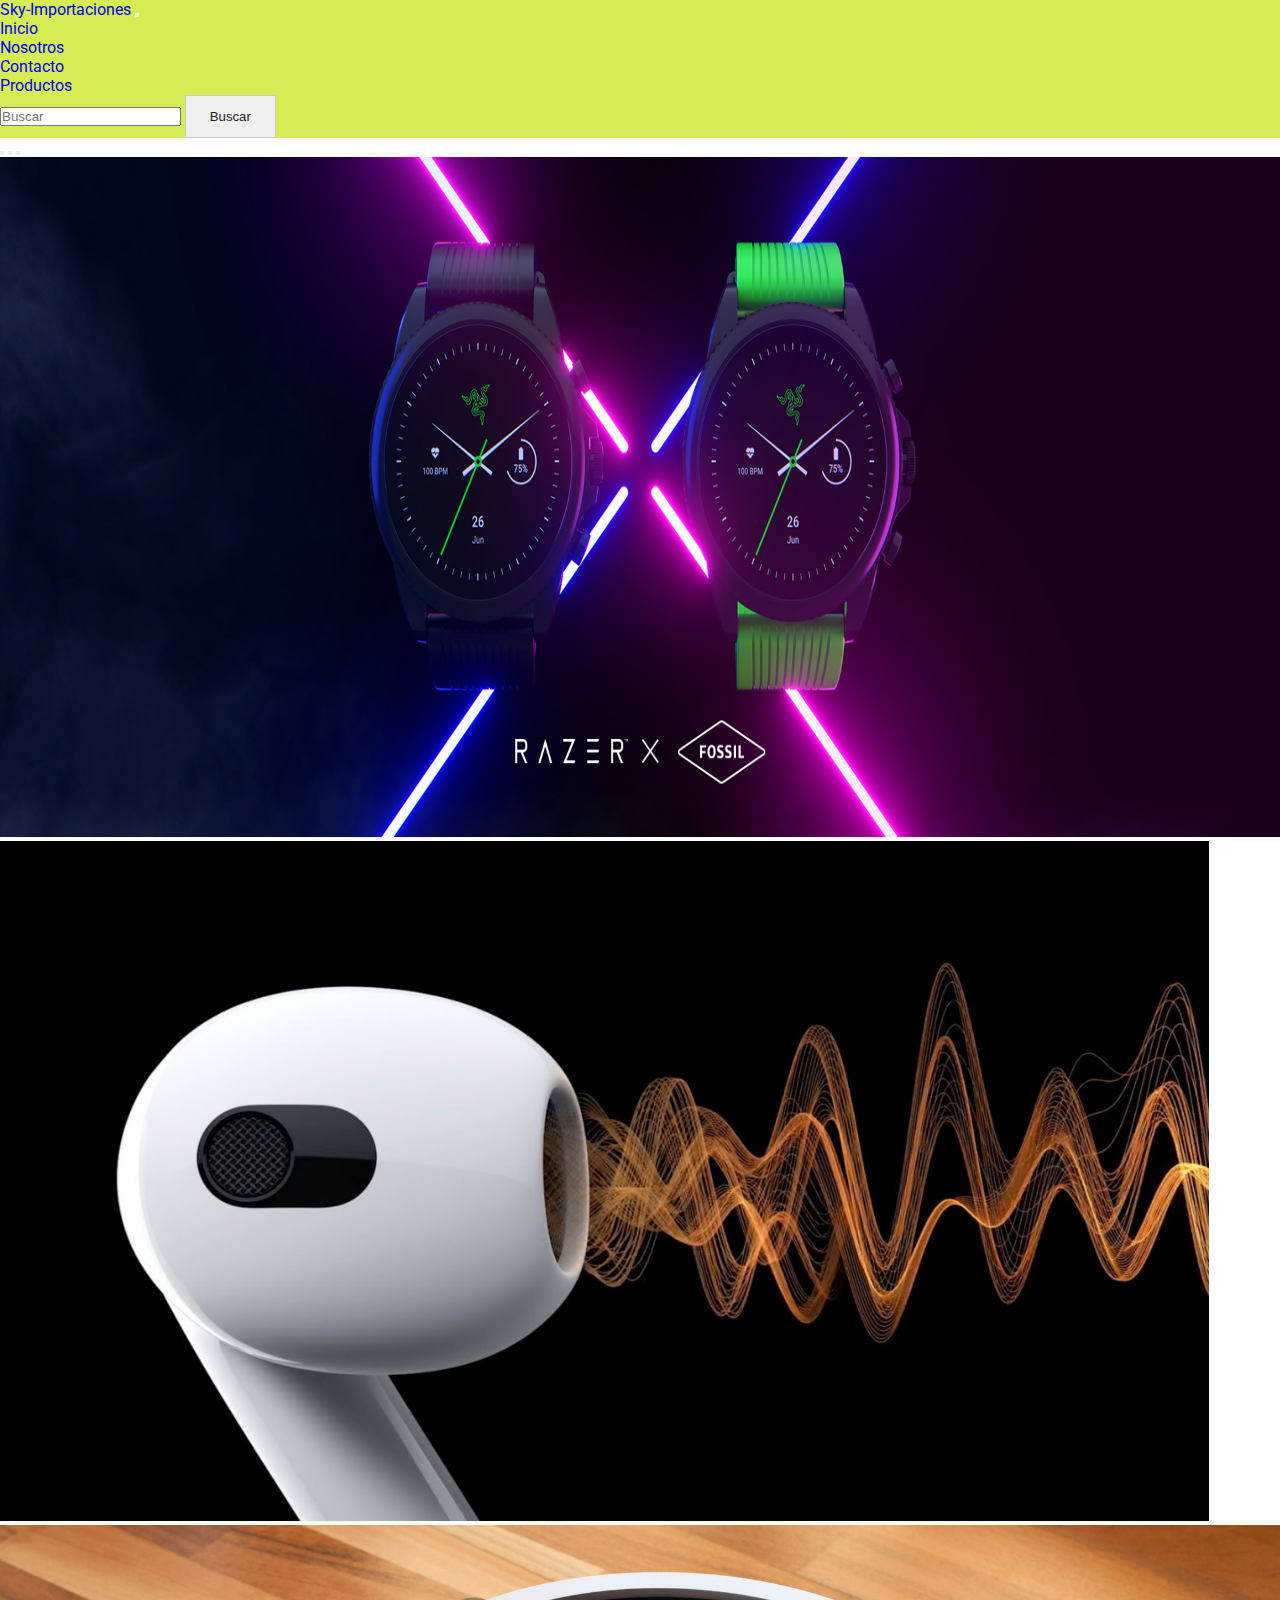
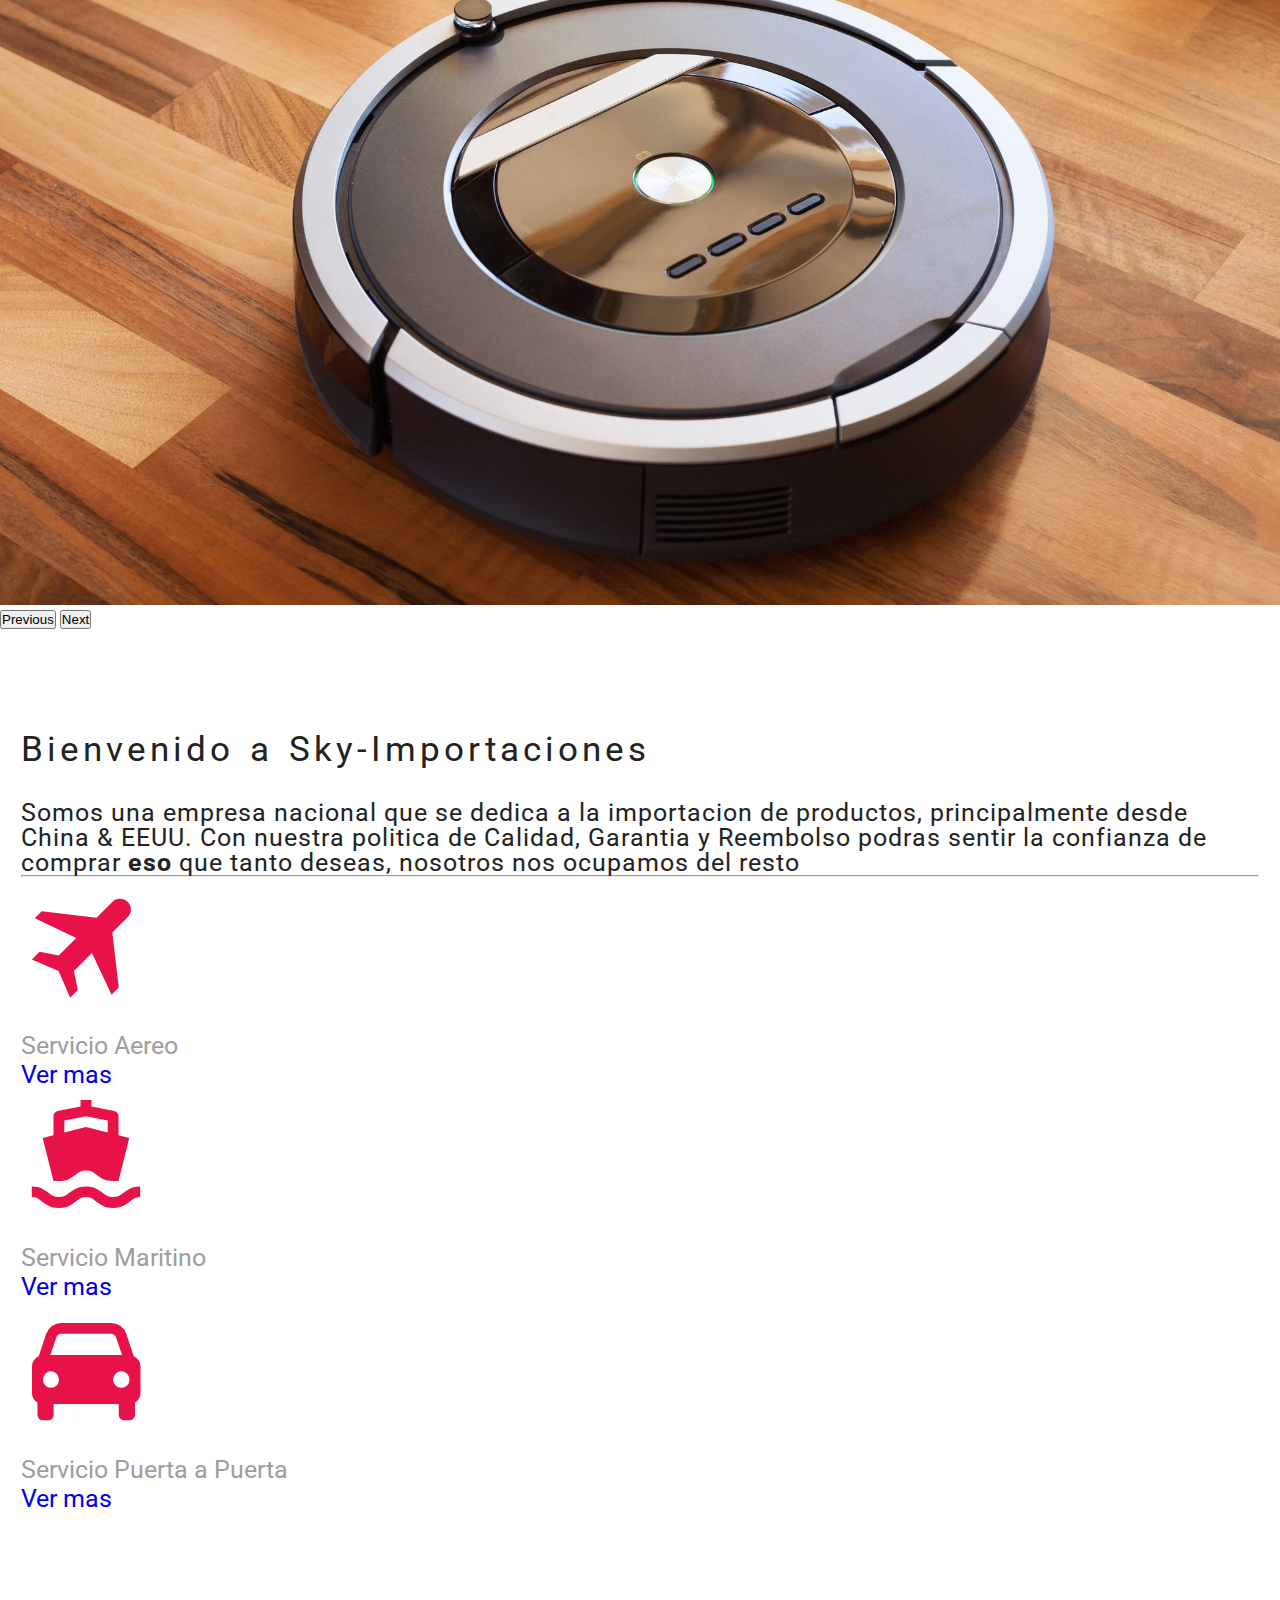
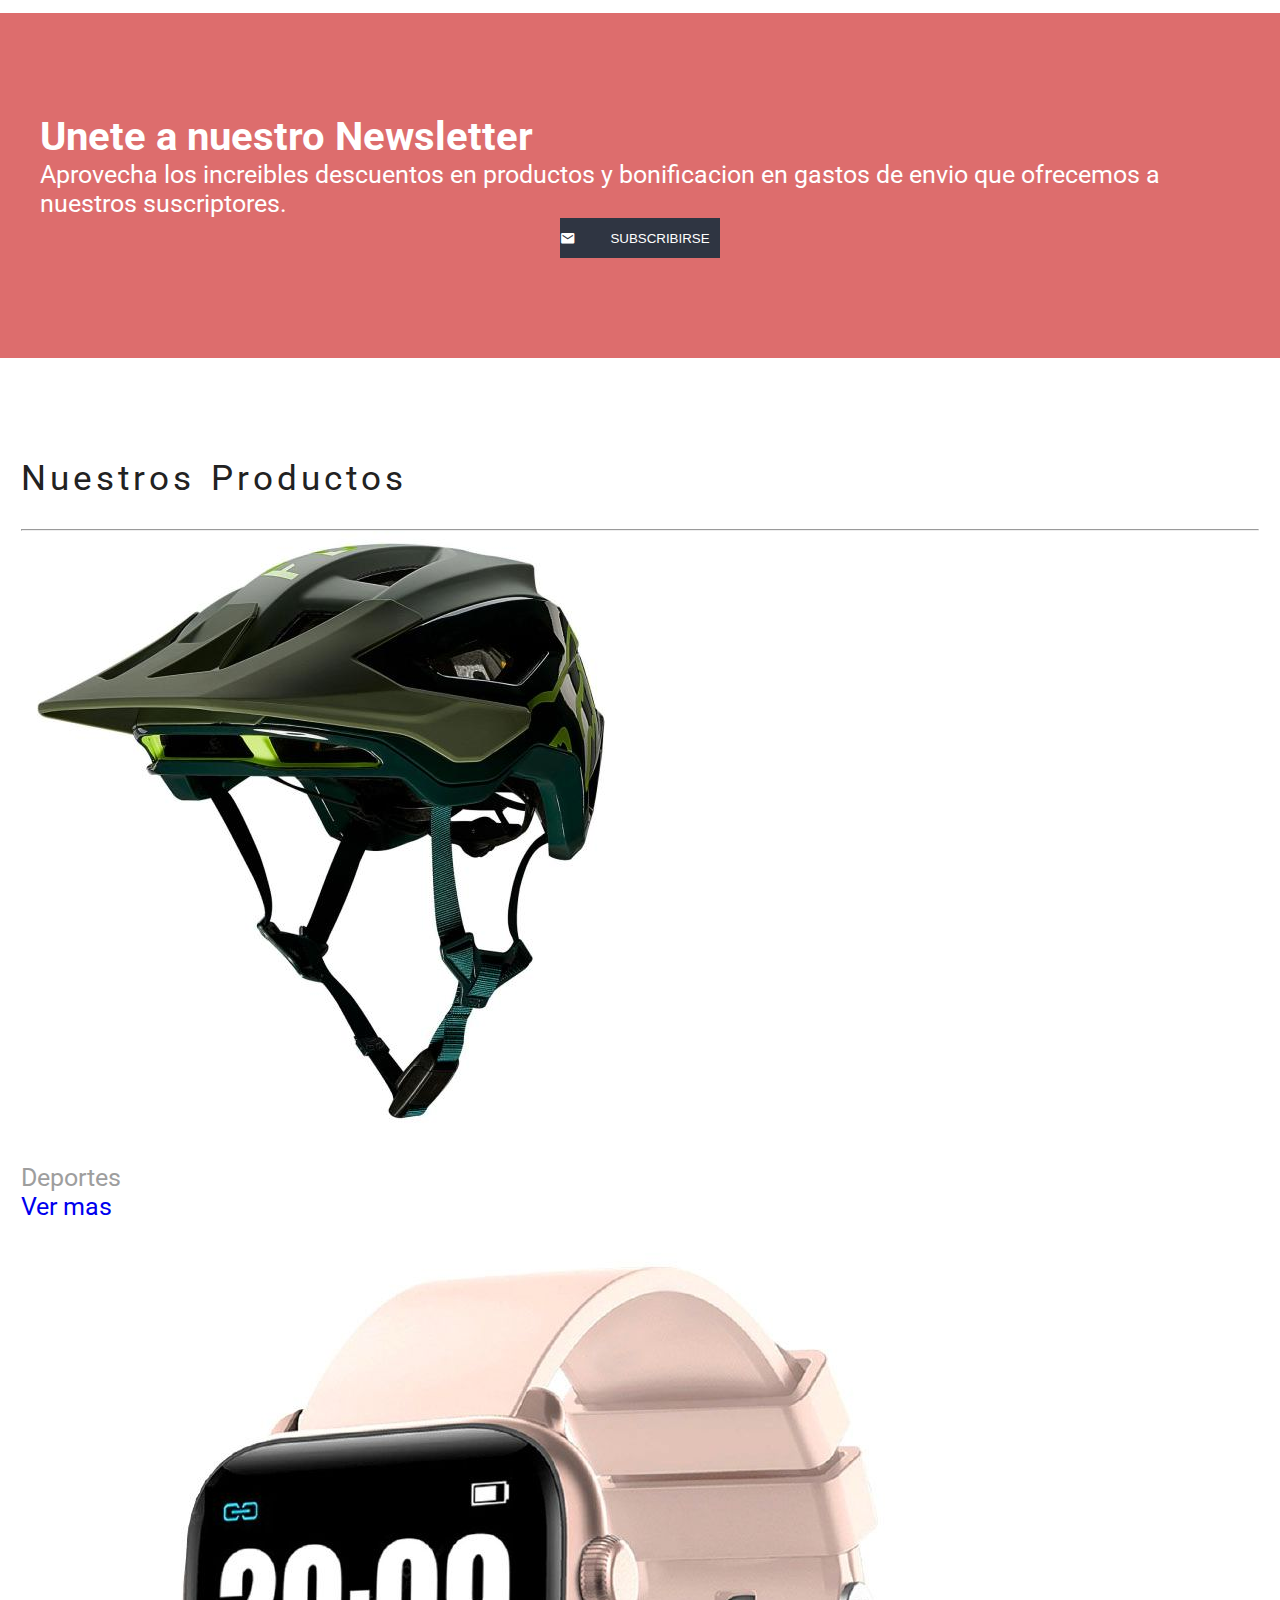
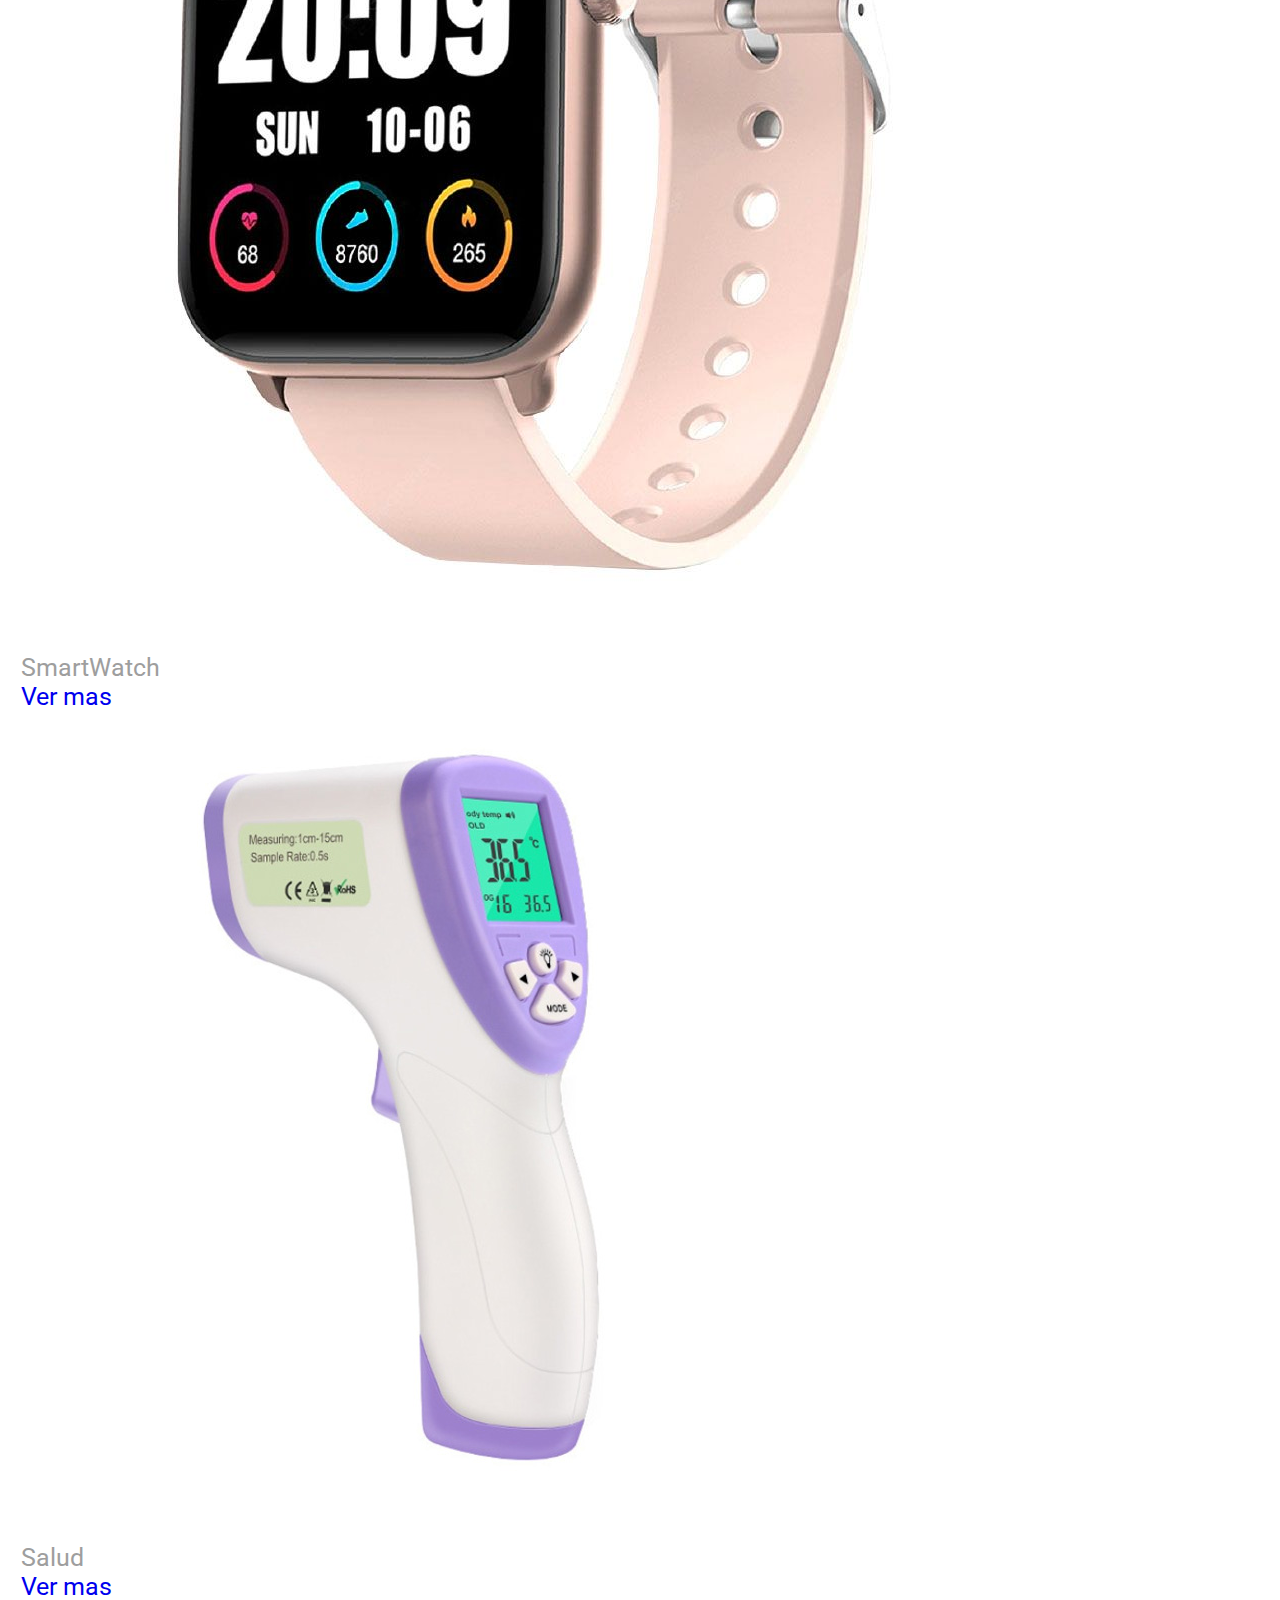
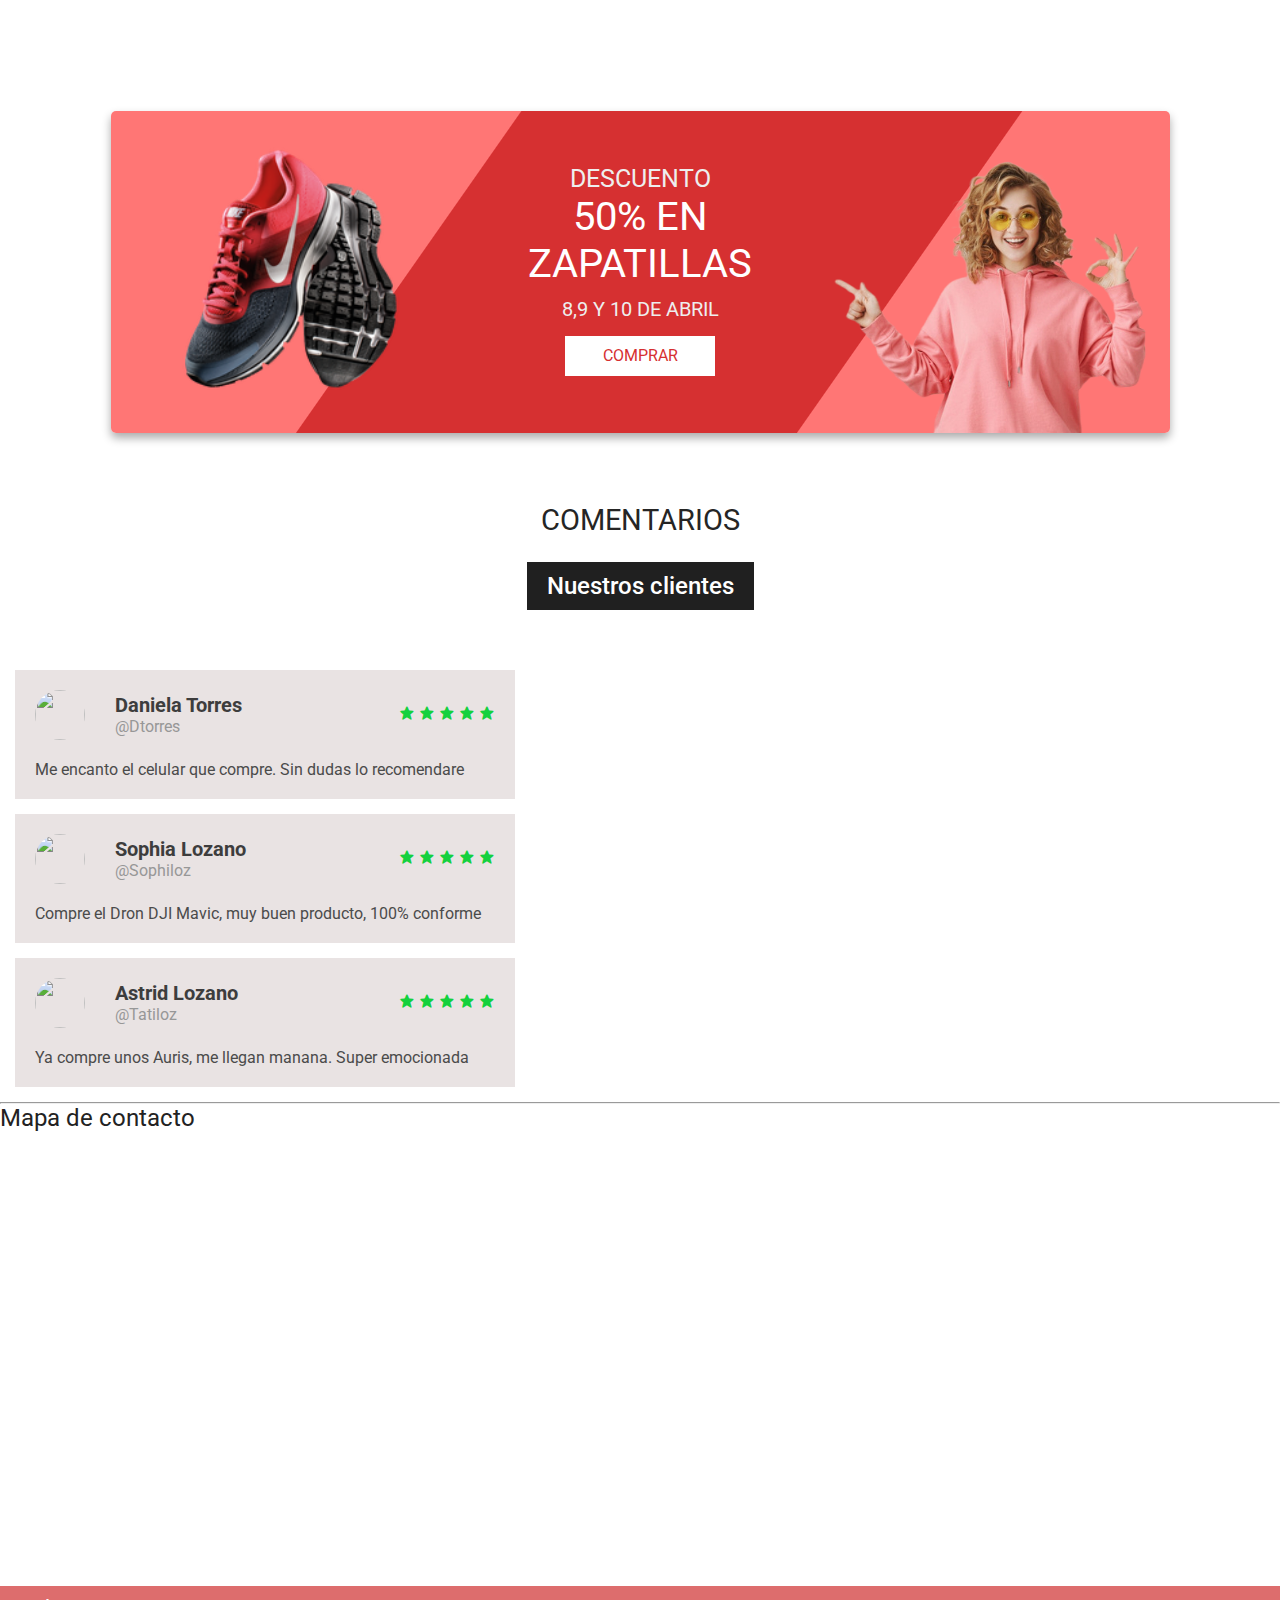
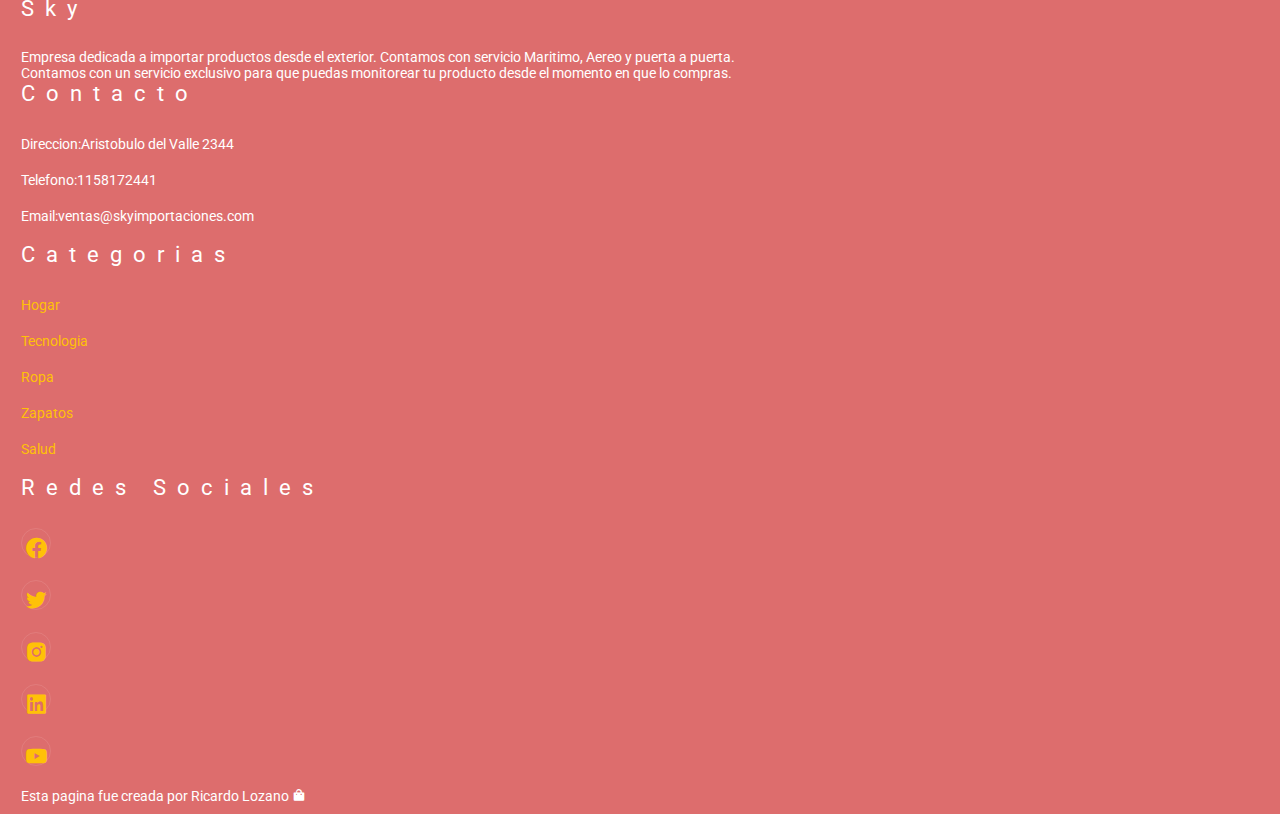
==== commit ff66a410: "Add files via upload" ====
--- a/index.html
+++ b/index.html
@@ -304,29 +304,6 @@
     </div>
     <!-- /CATEGORIAS -->
 
-    <!-- PRODUCTOS -->
-    <!--     <section class="productos">
-      <div class="productos__center row"></div>
-    </section> -->
-    <!-- /PRODUCTOS -->
-
-    <!-- CARRITO -->
-    <!--     <section class="carrito__overlay">
-      <div class="carrito">
-        <span class="close__carrito">
-          <i class="bx bx-x"></i>
-        </span>
-        <h1>Su Carrito</h1>
-        <div class="carrito__center"></div>
-        <div class="carrito__footer">
-          <h3>Total: $ <span class="carrito__total">0 </span></h3>
-          <buttom class="clear__carrito btn">Remover carrito</buttom>
-          <button class="btn" onclick="showAlert">Comprar</button>
-        </div>
-      </div>
-    </section> -->
-    <!-- /CARRITO -->
-
     <!-- DESCUENTO -->
     <div class="banner-container">
       <div class="banner">
@@ -347,13 +324,12 @@
     <!-- /DESCUENTO -->
 
     <!-- TESTIMONIOS -->
-    <section class="testimonios">
-      <div class="testimonios__header">
-        <span>Comentarios</span>
-        <h2>Nuestros clientes</h2>
-      </div>
-      <!-- TESTIMONIOS CONTENEDOR -->
-      <div class="testimonios__contenedor">
+    <div class="testimonios__header bg-light">
+      <span>Comentarios</span>
+      <h2>Nuestros clientes</h2>
+    </div>
+    <div class="card-group bg-light">
+      <div class="testimonios__contenedorr col-lg-4">
         <div class="testimonios__caja">
           <div class="caja-top">
             <div class="perfil">
@@ -374,15 +350,12 @@
             </div>
           </div>
           <div class="comentarios__clientes">
-            <p>
-              Me encanto el celular que compre en Sky, llego en tiempo y
-              forma.Sin dudas lo recomendare
-            </p>
-          </div>
-        </div>
-      </div>
-      <!-- CAJA2 -->
-      <div class="testimonios__contenedor">
+            <p>Me encanto el celular que compre. Sin dudas lo recomendare</p>
+          </div>
+        </div>
+      </div>
+
+      <div class="testimonios__contenedorr col-lg-4">
         <div class="testimonios__caja">
           <div class="caja-top">
             <div class="perfil">
@@ -407,37 +380,7 @@
           </div>
         </div>
       </div>
-      <!-- CAJA3 -->
-      <div class="testimonios__contenedor">
-        <div class="testimonios__caja">
-          <div class="caja-top">
-            <div class="perfil">
-              <div class="perfil-img">
-                <img src="https://i.pravatar.cc/150?img=12" alt="" />
-              </div>
-              <div class="name-user">
-                <strong>Kevin Atencia</strong>
-                <span>@Kevinaxo</span>
-              </div>
-            </div>
-            <div class="resenas">
-              <i class="bx bxs-star"></i>
-              <i class="bx bxs-star"></i>
-              <i class="bx bxs-star"></i>
-              <i class="bx bxs-star"></i>
-              <i class="bx bxs-star"></i>
-            </div>
-          </div>
-          <div class="comentarios__clientes">
-            <p>
-              Pase por el local y me encanto la atencion y la buena onda.
-              Recomendado
-            </p>
-          </div>
-        </div>
-      </div>
-      <!-- CAJA4 -->
-      <div class="testimonios__contenedor">
+      <div class="testimonios__contenedorr col-lg-4">
         <div class="testimonios__caja">
           <div class="caja-top">
             <div class="perfil">
@@ -462,12 +405,12 @@
           </div>
         </div>
       </div>
-    </section>
+    </div>
     <!-- /TESTIMONIOS -->
     <hr />
 
     <!-- MAPA CONTACTO -->
-    <!--   <section>
+    <section>
       <h2 class="text-center">Mapa de contacto</h2>
       <div>
         <iframe
@@ -480,7 +423,7 @@
           referrerpolicy="no-referrer-when-downgrade"
         ></iframe>
       </div>
-    </section> -->
+    </section>
     <!-- /MAPA CONTACTO -->
 
     <!-- FOOTER -->
